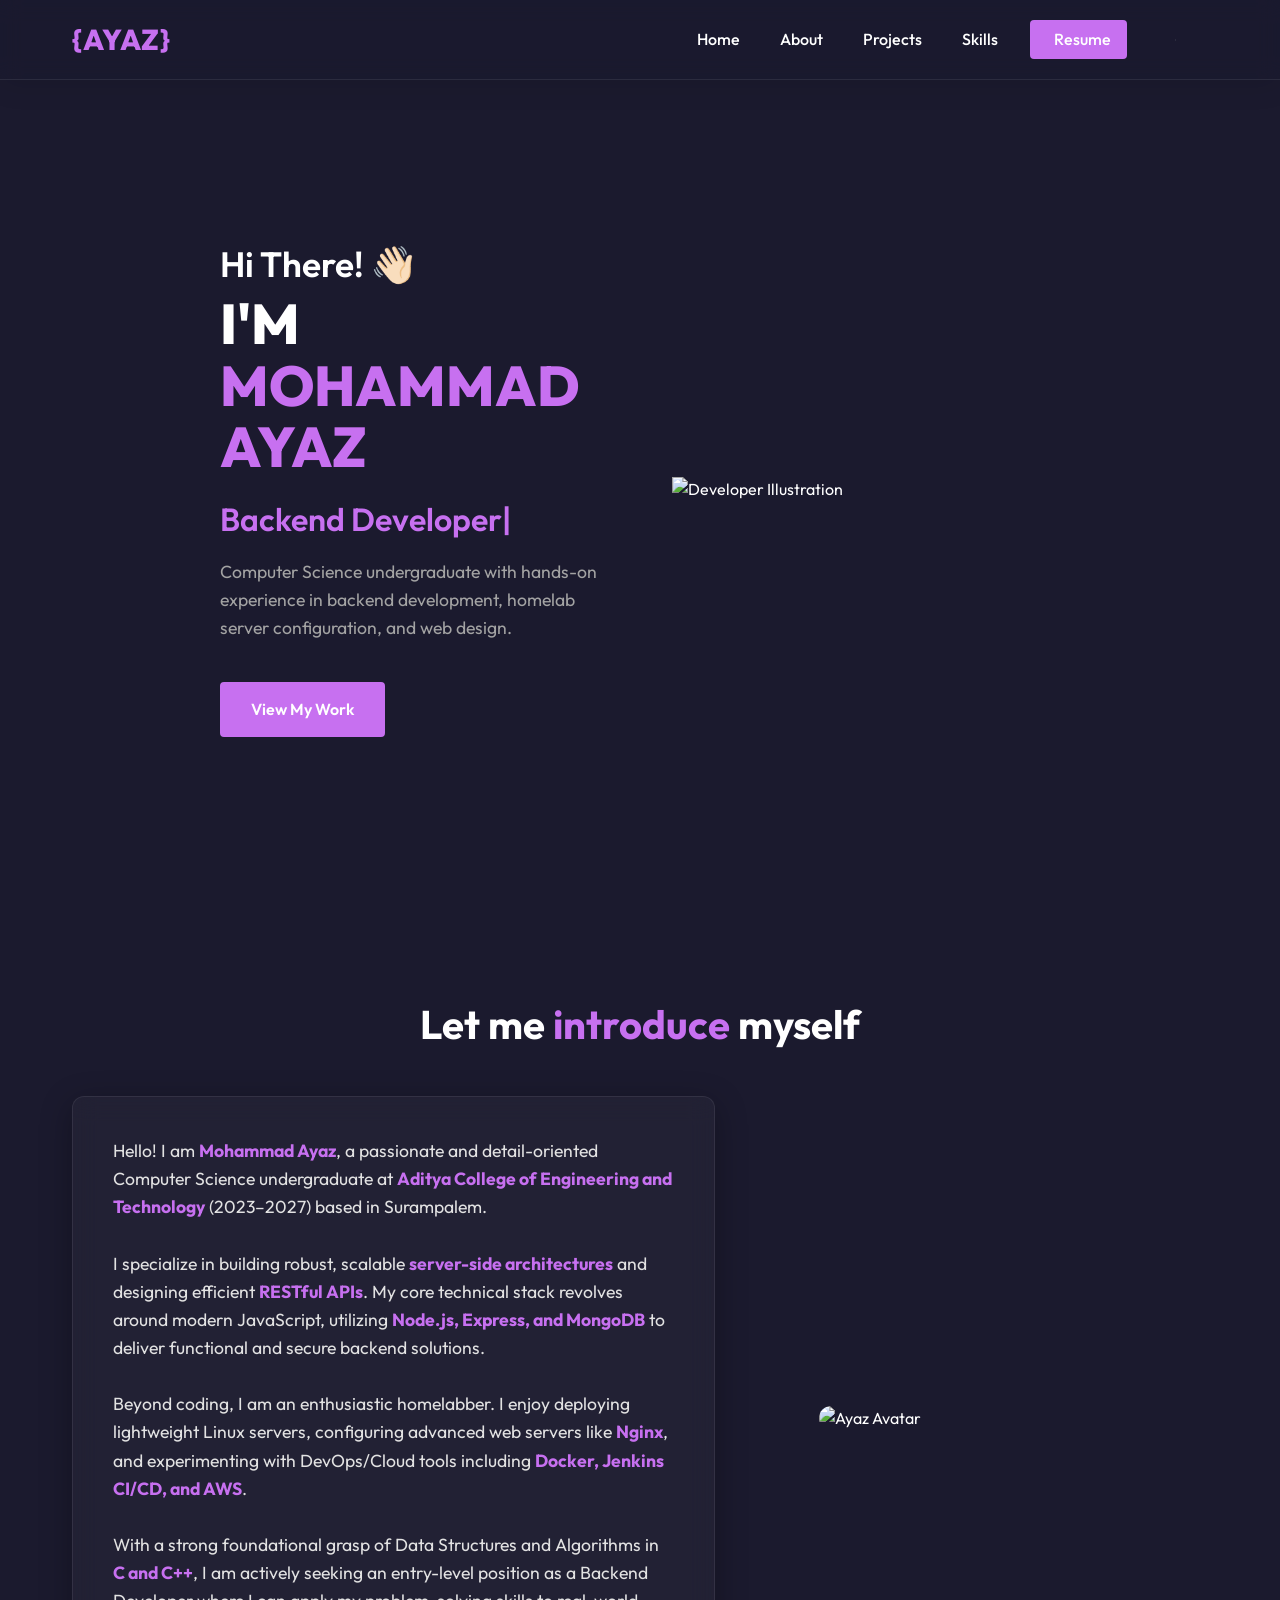
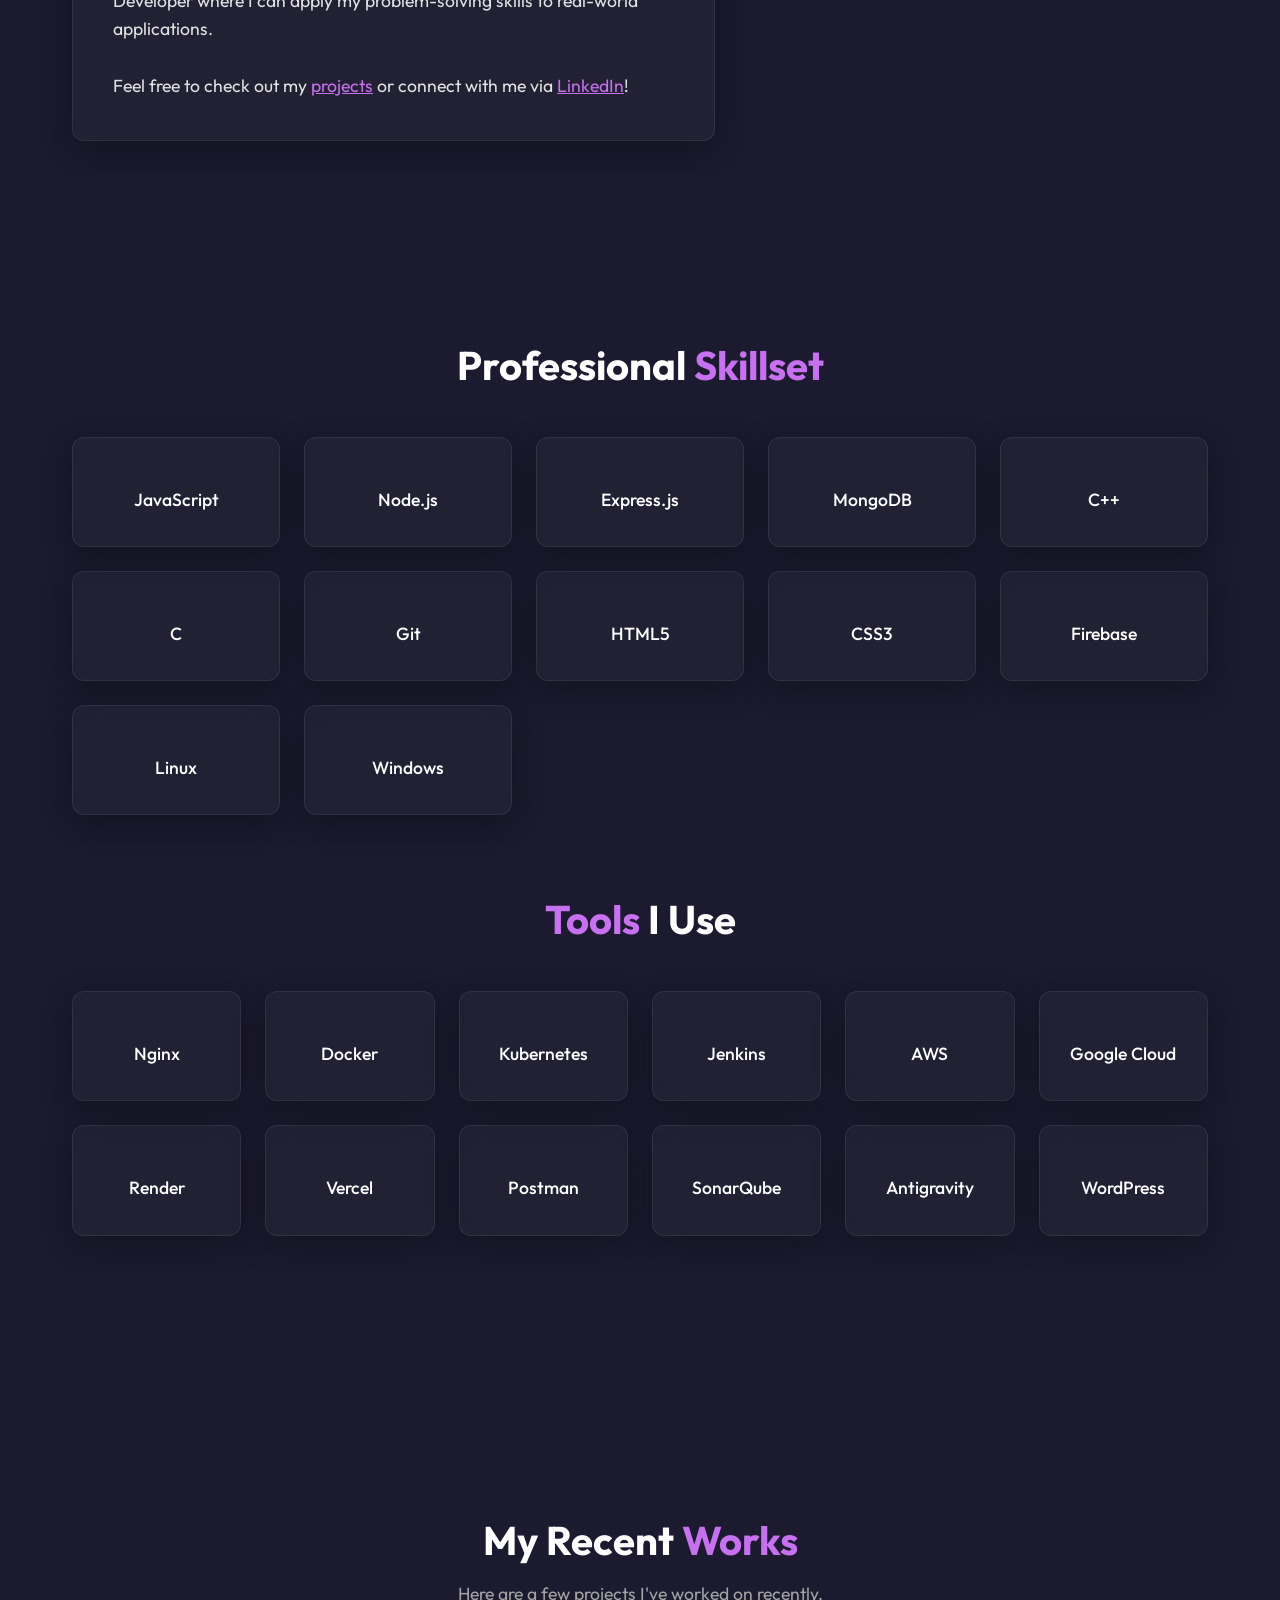
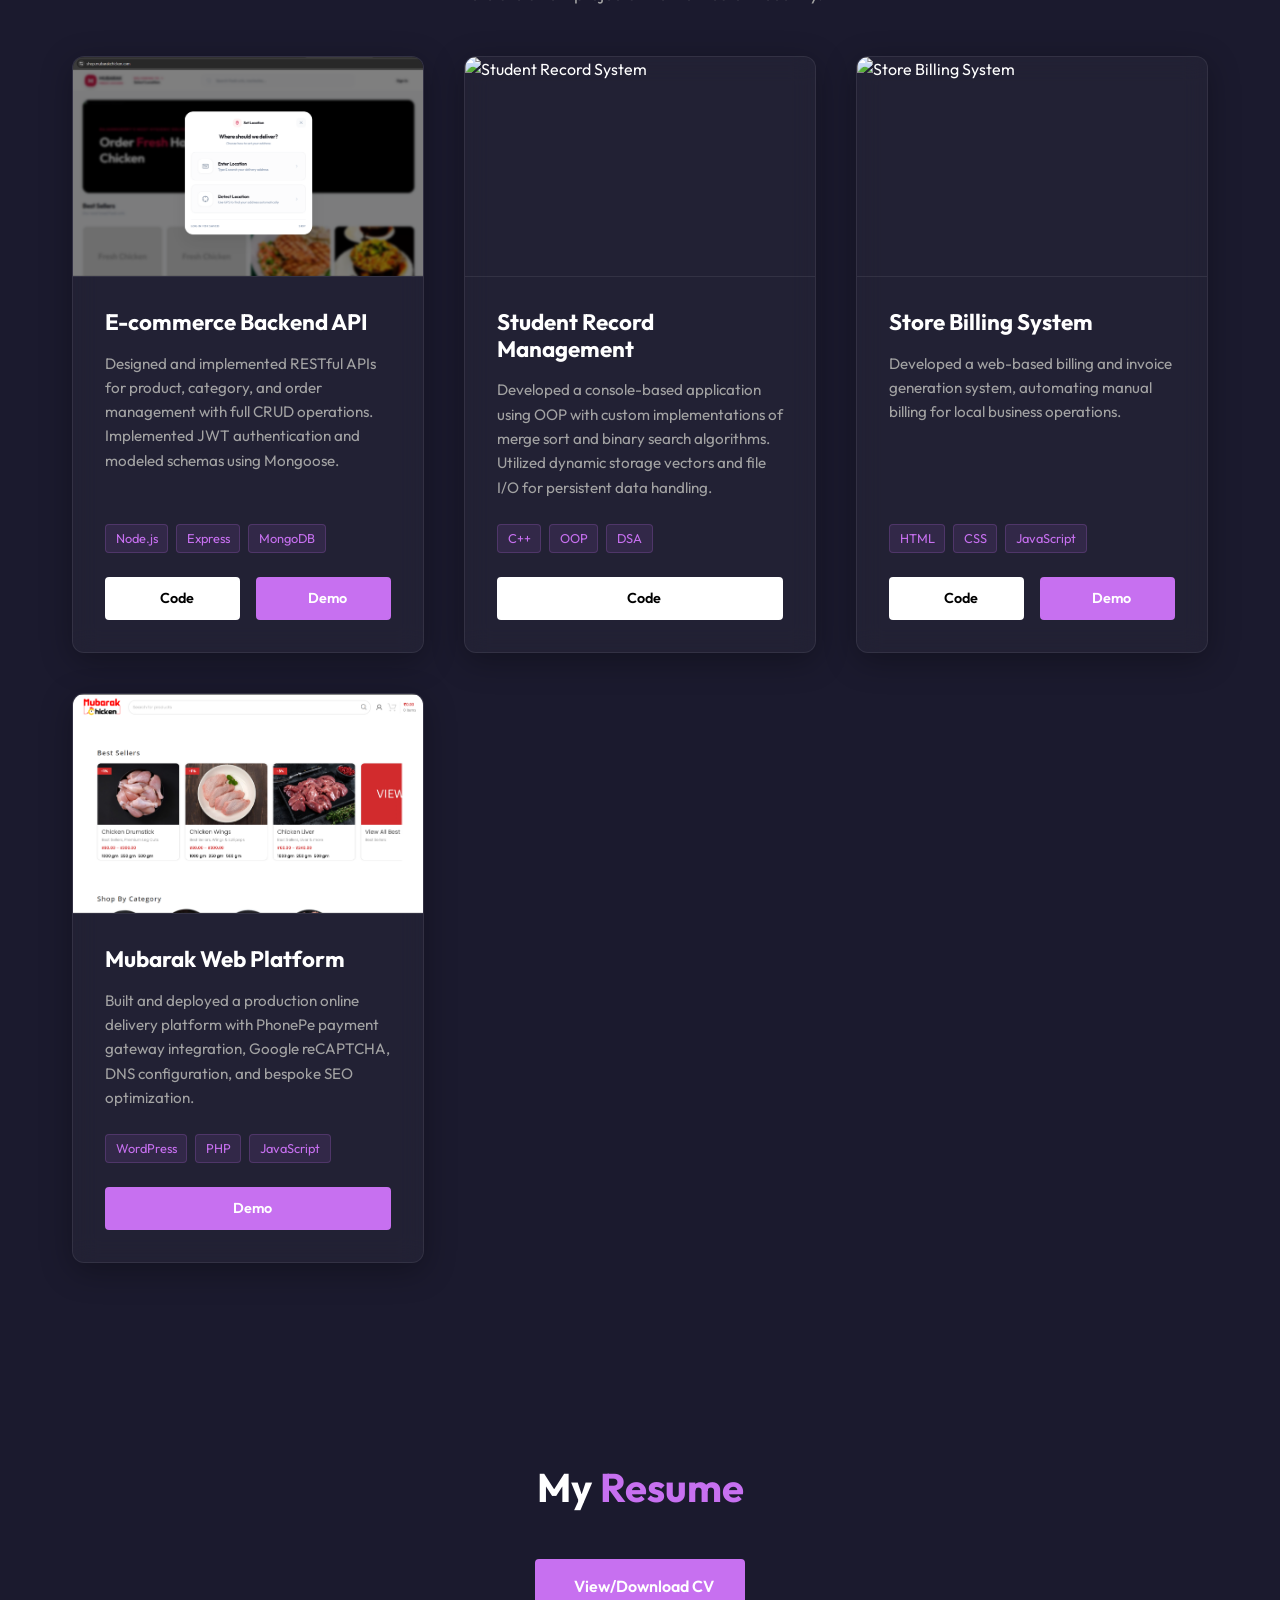
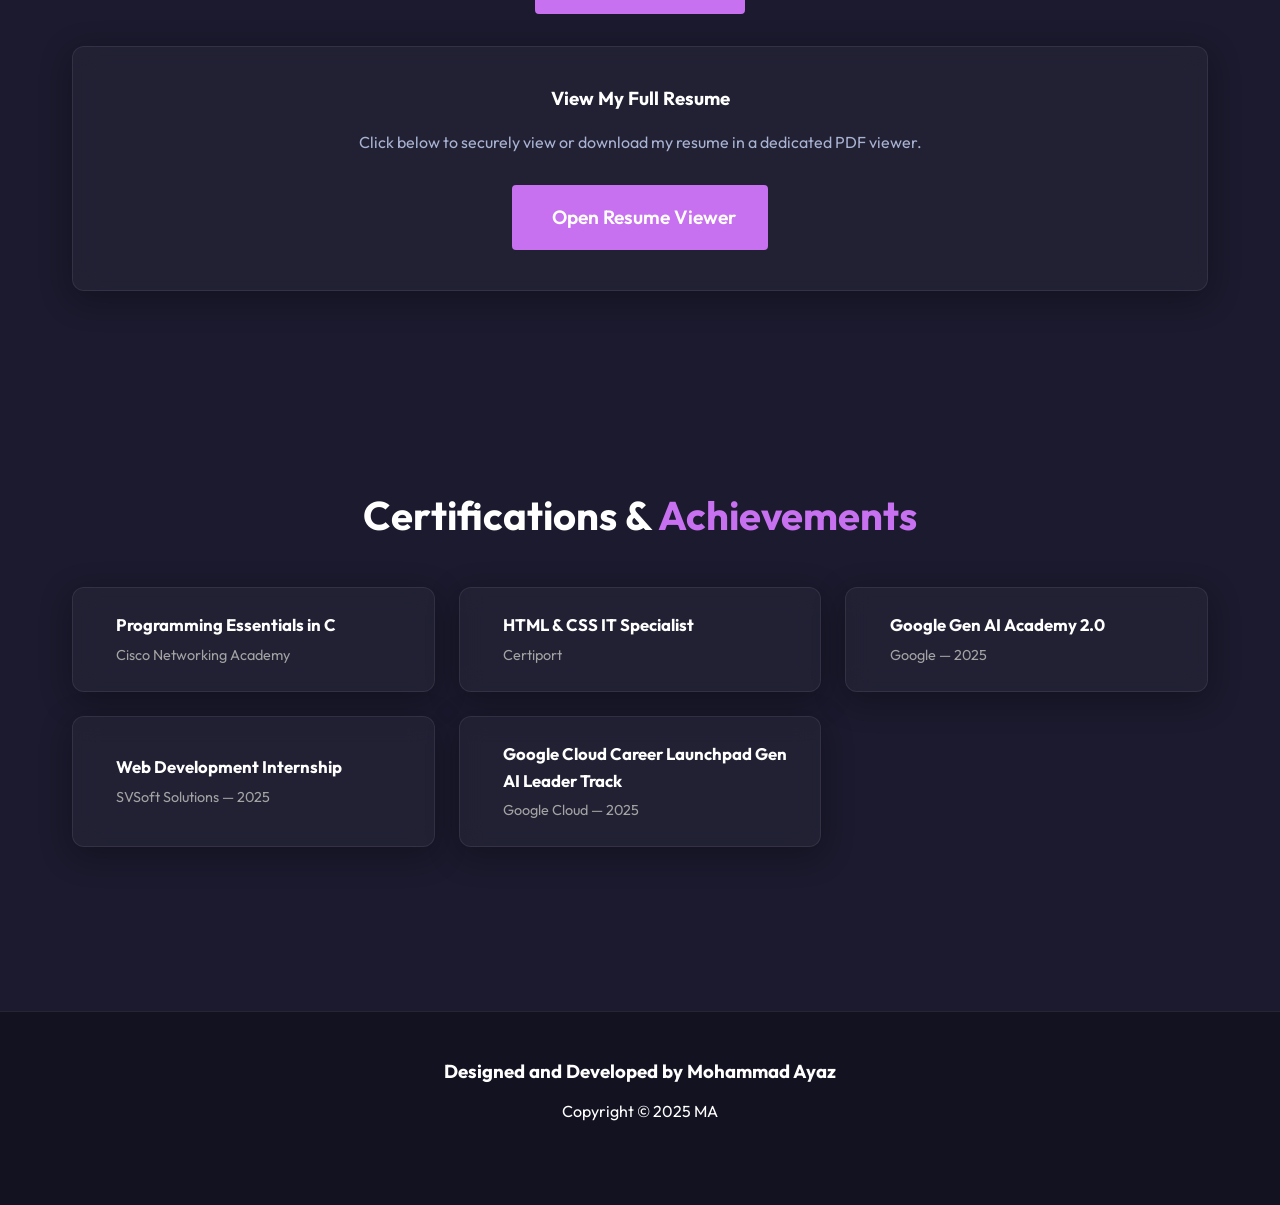
==== index.html @ 3dd399fa "Initial commit of Ayaz Portfolio" ====
<!DOCTYPE html>
<html lang="en">
<head>
    <meta charset="UTF-8">
    <meta name="viewport" content="width=device-width, initial-scale=1.0">
    <meta name="description" content="Mohammad Ayaz — Backend Developer & Computer Science Student.">
    <title>{AYAZ}</title>
    
    <!-- Fonts -->
    <link rel="preconnect" href="https://fonts.googleapis.com">
    <link rel="preconnect" href="https://fonts.gstatic.com" crossorigin>
    <link href="https://fonts.googleapis.com/css2?family=Outfit:wght@300;400;500;600;700;800&display=swap" rel="stylesheet">
    
    <!-- Icons (Phosphor Icons for sleek modern look) -->
    <script src="https://unpkg.com/@phosphor-icons/web"></script>
    
    <!-- Devicon for tool icons -->
    <link rel="stylesheet" href="https://cdn.jsdelivr.net/gh/devicons/devicon@latest/devicon.min.css">
    
    <link rel="stylesheet" href="style.css">
</head>

<body>
    <!-- Particle Background -->
    <div id="particles-js"></div>

    <!-- Navigation -->
    <nav class="navbar" id="navbar">
        <div class="nav-container">
            <a href="#hero" class="nav-logo">{AYAZ}</a>
            <button class="nav-toggle" id="navToggle" aria-label="Toggle navigation">
                <i class="ph ph-list"></i>
            </button>
            <ul class="nav-links" id="navLinks">
                <li><a href="#hero"><i class="ph ph-house"></i> Home</a></li>
                <li><a href="#about"><i class="ph ph-user"></i> About</a></li>
                <li><a href="#projects"><i class="ph ph-monitor-play"></i> Projects</a></li>
                <li><a href="#skills"><i class="ph ph-code"></i> Skills</a></li>
                <li><a href="resume.html" class="resume-btn"><i class="ph ph-file-pdf"></i> Resume</a></li>
                <li class="nav-socials">
                    <a href="https://github.com/1Ayaz" target="_blank"><i class="ph-fill ph-github-logo"></i></a>
                    <a href="https://linkedin.com/in/1Ayaz" target="_blank"><i class="ph-fill ph-linkedin-logo"></i></a>
                </li>
            </ul>
        </div>
    </nav>

    <!-- Hero Section -->
    <section class="hero" id="hero">
        <div class="container hero-split">
            <div class="hero-content">
                <h2 class="hero-greeting">Hi There! <span class="wave">👋🏻</span></h2>
                <h1 class="hero-name">I'M <span class="accent-text">MOHAMMAD AYAZ</span></h1>
                
                <div class="typewriter-container">
                    <span id="typewriter"></span><span class="cursor">|</span>
                </div>
                
                <p class="hero-desc">
                    Computer Science undergraduate with hands-on experience in backend development, homelab server configuration, and web design.
                </p>
                
                <div class="hero-cta">
                    <a href="#projects" class="btn btn-primary">View My Work</a>
                </div>
            </div>
            
            <div class="hero-image">
                <img src="https://github.com/soumyajit4419/Portfolio/raw/master/src/Assets/home-main.svg" alt="Developer Illustration" class="floating-img">
            </div>
        </div>
    </section>

    <!-- About Section -->
    <section class="section" id="about">
        <div class="container">
            <h2 class="section-title">Let me <span class="accent-text">introduce</span> myself</h2>
            
            <div class="about-grid">
                <div class="about-text glass-card">
                    <p>Hello! I am <strong>Mohammad Ayaz</strong>, a passionate and detail-oriented Computer Science undergraduate at <strong>Aditya College of Engineering and Technology</strong> (2023–2027) based in Surampalem.</p>
                    <br>
                    <p>I specialize in building robust, scalable <strong>server-side architectures</strong> and designing efficient <strong>RESTful APIs</strong>. My core technical stack revolves around modern JavaScript, utilizing <strong>Node.js, Express, and MongoDB</strong> to deliver functional and secure backend solutions.</p>
                    <br>
                    <p>Beyond coding, I am an enthusiastic homelabber. I enjoy deploying lightweight Linux servers, configuring advanced web servers like <strong>Nginx</strong>, and experimenting with DevOps/Cloud tools including <strong>Docker, Jenkins CI/CD, and AWS</strong>.</p>
                    <br>
                    <p>With a strong foundational grasp of Data Structures and Algorithms in <strong>C and C++</strong>, I am actively seeking an entry-level position as a Backend Developer where I can apply my problem-solving skills to real-world applications.</p>
                    <br>
                    <p>Feel free to check out my <a href="#projects" style="color:var(--accent); text-decoration:underline;">projects</a> or connect with me via <a href="https://linkedin.com/in/1Ayaz" target="_blank" style="color:var(--accent); text-decoration:underline;">LinkedIn</a>!</p>
                </div>
                
                <div class="about-image">
                     <img src="https://github.com/soumyajit4419/Portfolio/raw/master/src/Assets/avatar.svg" alt="Ayaz Avatar" class="tilt-img">
                </div>
            </div>
        </div>
    </section>

    <!-- Professional Skillset Section -->
    <section class="section" id="skills">
        <div class="container">
            <h2 class="section-title">Professional <span class="accent-text">Skillset</span></h2>
            
            <div class="skills-grid">
                <!-- Javascript -->
                <div class="skill-card glass-card">
                    <i class="devicon-javascript-plain"></i>
                    <span>JavaScript</span>
                </div>
                <!-- Node.js -->
                <div class="skill-card glass-card">
                    <i class="devicon-nodejs-plain"></i>
                    <span>Node.js</span>
                </div>
                <!-- Express -->
                <div class="skill-card glass-card">
                    <i class="devicon-express-original"></i>
                    <span>Express.js</span>
                </div>
                <!-- MongoDB -->
                <div class="skill-card glass-card">
                    <i class="devicon-mongodb-plain"></i>
                    <span>MongoDB</span>
                </div>
                <!-- C++ -->
                <div class="skill-card glass-card">
                    <i class="devicon-cplusplus-plain"></i>
                    <span>C++</span>
                </div>
                <!-- C -->
                <div class="skill-card glass-card">
                    <i class="devicon-c-plain"></i>
                    <span>C</span>
                </div>
                <!-- Git -->
                <div class="skill-card glass-card">
                    <i class="devicon-git-plain"></i>
                    <span>Git</span>
                </div>
                <!-- HTML -->
                <div class="skill-card glass-card">
                    <i class="devicon-html5-plain"></i>
                    <span>HTML5</span>
                </div>
                 <!-- CSS -->
                 <div class="skill-card glass-card">
                    <i class="devicon-css3-plain"></i>
                    <span>CSS3</span>
                </div>
                <!-- Firebase -->
                <div class="skill-card glass-card">
                    <i class="devicon-firebase-plain"></i>
                    <span>Firebase</span>
                </div>
                <!-- Linux -->
                <div class="skill-card glass-card">
                    <i class="devicon-linux-plain"></i>
                    <span>Linux</span>
                </div>
                <!-- Windows -->
                <div class="skill-card glass-card">
                    <i class="devicon-windows11-original"></i>
                    <span>Windows</span>
                </div>
            </div>

            <h2 class="section-title sub-title"><span class="accent-text">Tools</span> I Use</h2>
            
            <div class="skills-grid tools-grid">
                <!-- Nginx -->
                <div class="skill-card glass-card">
                    <i class="devicon-nginx-original"></i>
                    <span>Nginx</span>
                </div>
                <!-- Docker -->
                <div class="skill-card glass-card">
                    <i class="devicon-docker-plain"></i>
                    <span>Docker</span>
                </div>
                <!-- Kubernetes -->
                <div class="skill-card glass-card">
                    <i class="devicon-kubernetes-plain"></i>
                    <span>Kubernetes</span>
                </div>
                <!-- Jenkins -->
                <div class="skill-card glass-card">
                    <i class="devicon-jenkins-line"></i>
                    <span>Jenkins</span>
                </div>
                <!-- AWS -->
                <div class="skill-card glass-card">
                    <i class="devicon-amazonwebservices-plain-wordmark"></i>
                    <span>AWS</span>
                </div>
                <!-- Google Cloud -->
                <div class="skill-card glass-card">
                    <i class="devicon-googlecloud-plain"></i>
                    <span>Google Cloud</span>
                </div>
                <!-- Render -->
                <div class="skill-card glass-card">
                    <i class="ph ph-cloud-arrow-up" style="font-size: 4rem; color: #fff; transition: var(--transition);"></i>
                    <span>Render</span>
                </div>
                <!-- Vercel -->
                <div class="skill-card glass-card">
                    <i class="devicon-vercel-original"></i>
                    <span>Vercel</span>
                </div>
                <!-- Postman -->
                <div class="skill-card glass-card">
                    <i class="devicon-postman-plain"></i>
                    <span>Postman</span>
                </div>
                <!-- SonarQube -->
                <div class="skill-card glass-card">
                    <i class="ph ph-shield-check" style="font-size: 4rem; color: #fff; transition: var(--transition);"></i>
                    <span>SonarQube</span>
                </div>
                <!-- Google Antigravity -->
                <div class="skill-card glass-card">
                    <i class="ph ph-rocket-launch" style="font-size: 4rem; color: #fff; transition: var(--transition);"></i>
                    <span>Antigravity</span>
                </div>
                <!-- WordPress -->
                <div class="skill-card glass-card">
                    <i class="devicon-wordpress-plain"></i>
                    <span>WordPress</span>
                </div>
            </div>
        </div>
    </section>

    <!-- Projects Section -->
    <section class="section" id="projects">
        <div class="container">
            <h2 class="section-title">My Recent <span class="accent-text">Works</span></h2>
            <p class="section-subtitle">Here are a few projects I've worked on recently.</p>
            
            <div class="projects-grid">
                <!-- Project 1 -->
                <div class="project-card glass-card">
                    <div class="project-img-wrapper">
                         <img src="web api.png" alt="E-commerce API">
                    </div>
                    <div class="project-content">
                        <h3>E-commerce Backend API</h3>
                        <p>Designed and implemented RESTful APIs for product, category, and order management with full CRUD operations. Implemented JWT authentication and modeled schemas using Mongoose.</p>
                        <div class="project-tech">
                            <span>Node.js</span> <span>Express</span> <span>MongoDB</span>
                        </div>
                        <div class="project-links">
                            <a href="https://github.com/1Ayaz/ecommerce-backend-api" target="_blank" class="btn btn-github"><i class="ph-fill ph-github-logo"></i> Code</a>
                            <a href="https://shop.mubarakchicken.com" target="_blank" class="btn btn-primary"><i class="ph ph-export"></i> Demo</a>
                        </div>
                    </div>
                </div>

                <!-- Project 2 -->
                <div class="project-card glass-card">
                    <div class="project-img-wrapper">
                        <!-- Placeholder graphic for Student Record -->
                        <img src="https://images.unsplash.com/photo-1517694712202-14dd9538aa97?ixlib=rb-4.0.3&auto=format&fit=crop&w=800&q=80" alt="Student Record System">
                    </div>
                    <div class="project-content">
                        <h3>Student Record Management</h3>
                        <p>Developed a console-based application using OOP with custom implementations of merge sort and binary search algorithms. Utilized dynamic storage vectors and file I/O for persistent data handling.</p>
                        <div class="project-tech">
                            <span>C++</span> <span>OOP</span> <span>DSA</span>
                        </div>
                        <div class="project-links">
                            <a href="https://github.com/1Ayaz/student-record-management-cpp" target="_blank" class="btn btn-github"><i class="ph-fill ph-github-logo"></i> Code</a>
                        </div>
                    </div>
                </div>

                <!-- Project 3 -->
                <div class="project-card glass-card">
                    <div class="project-img-wrapper">
                        <img src="https://images.unsplash.com/photo-1556740738-b6a63e27c4df?ixlib=rb-4.0.3&auto=format&fit=crop&w=800&q=80" alt="Store Billing System">
                    </div>
                    <div class="project-content">
                        <h3>Store Billing System</h3>
                        <p>Developed a web-based billing and invoice generation system, automating manual billing for local business operations.</p>
                        <div class="project-tech">
                            <span>HTML</span> <span>CSS</span> <span>JavaScript</span>
                        </div>
                        <div class="project-links">
                            <a href="https://imranchicken.github.io/Billing" target="_blank" class="btn btn-github"><i class="ph-fill ph-github-logo"></i> Code</a>
                            <a href="https://imranchicken.github.io/Billing" target="_blank" class="btn btn-primary"><i class="ph ph-export"></i> Demo</a>
                        </div>
                    </div>
                </div>

                <!-- Project 4 -->
                <div class="project-card glass-card">
                    <div class="project-img-wrapper">
                         <img src="mubarak-chicken.png" alt="Mubarak Platform">
                    </div>
                    <div class="project-content">
                        <h3>Mubarak Web Platform</h3>
                        <p>Built and deployed a production online delivery platform with PhonePe payment gateway integration, Google reCAPTCHA, DNS configuration, and bespoke SEO optimization.</p>
                        <div class="project-tech">
                            <span>WordPress</span> <span>PHP</span> <span>JavaScript</span>
                        </div>
                        <div class="project-links">
                            <a href="https://www.mubarakchicken.com" target="_blank" class="btn btn-primary"><i class="ph ph-export"></i> Demo</a>
                        </div>
                    </div>
                </div>
            </div>
        </div>
    </section>

    <!-- Resume Section -->
    <section class="section" id="resume">
        <div class="container">
            <h2 class="section-title">My <span class="accent-text">Resume</span></h2>
            <div class="resume-actions">
                <a href="https://drive.google.com/drive/folders/14Y68AfKXq2Qs2Vslrl_au0sUv5oLxlX1?usp=sharing" target="_blank" class="btn btn-primary"><i class="ph ph-download-simple"></i> View/Download CV</a>
            </div>
            <div class="resume-embed glass-card" style="padding: 40px; text-align: center;">
                <h3 style="margin-bottom: 20px;">View My Full Resume</h3>
                <p style="margin-bottom: 30px; color: #a8b2d1;">Click below to securely view or download my resume in a dedicated PDF viewer.</p>
                <a href="resume.html" class="btn btn-primary" style="font-size: 1.2rem; padding: 15px 30px;"><i class="ph ph-file-pdf"></i> Open Resume Viewer</a>
            </div>
        </div>
    </section>

    <!-- Certifications Section -->
    <section class="section" id="certifications">
        <div class="container">
            <h2 class="section-title">Certifications & <span class="accent-text">Achievements</span></h2>
            
            <div class="certs-grid">
                <a href="https://drive.google.com/file/d/1cnNW-5s1GdhR5RqZ7FYTxqn-0VM0y3Fy/view?usp=drivesdk" target="_blank" style="text-decoration: none; color: inherit; display: block;">
                    <div class="cert-card glass-card">
                        <i class="ph ph-certificate"></i>
                        <div class="cert-info">
                            <h4>Programming Essentials in C</h4>
                            <p>Cisco Networking Academy</p>
                        </div>
                    </div>
                </a>
                
                <a href="https://drive.google.com/file/d/1yXYl7gBbReG_BLi6F23N2LEvCzT_lLjn/view?usp=drivesdk" target="_blank" style="text-decoration: none; color: inherit; display: block;">
                    <div class="cert-card glass-card">
                        <i class="ph ph-certificate"></i>
                        <div class="cert-info">
                            <h4>HTML & CSS IT Specialist</h4>
                            <p>Certiport</p>
                        </div>
                    </div>
                </a>
                
                <a href="https://drive.google.com/drive/folders/150bUkTZv65d9AtZtfQ7KlpV7FRXXTle7" target="_blank" style="text-decoration: none; color: inherit; display: block;">
                    <div class="cert-card glass-card">
                        <i class="ph ph-certificate"></i>
                        <div class="cert-info">
                            <h4>Google Gen AI Academy 2.0</h4>
                            <p>Google — 2025</p>
                        </div>
                    </div>
                </a>
                
                <div class="cert-card glass-card">
                    <i class="ph ph-certificate"></i>
                    <div class="cert-info">
                        <h4>Web Development Internship</h4>
                        <p>SVSoft Solutions — 2025</p>
                    </div>
                </div>
                
                <a href="https://drive.google.com/file/d/1OiclsqvBButPa0VzVRHhZSOiNyQ7dxKd/view?usp=drivesdk" target="_blank" style="text-decoration: none; color: inherit; display: block;">
                    <div class="cert-card glass-card">
                        <i class="ph ph-certificate"></i>
                        <div class="cert-info">
                            <h4>Google Cloud Career Launchpad Gen AI Leader Track</h4>
                            <p>Google Cloud — 2025</p>
                        </div>
                    </div>
                </a>
            </div>
        </div>
    </section>

    <!-- Footer -->
    <footer class="footer">
        <div class="container">
            <div class="footer-content">
                <h3>Designed and Developed by Mohammad Ayaz</h3>
                <p>Copyright © 2025 MA</p>
                <div class="footer-socials">
                    <a href="https://github.com/1Ayaz" target="_blank"><i class="ph-fill ph-github-logo"></i></a>
                    <a href="https://linkedin.com/in/1Ayaz" target="_blank"><i class="ph-fill ph-linkedin-logo"></i></a>
                    <a href="mailto:mohammadayazq2006@gmail.com"><i class="ph-fill ph-envelope"></i></a>
                </div>
            </div>
        </div>
    </footer>

    <!-- Scripts -->
    <!-- Particles.js for background effect -->
    <script src="https://cdn.jsdelivr.net/particles.js/2.0.0/particles.min.js"></script>
    
    <script src="script.js"></script>
</body>
</html>
---- style.css ----
/* ==========================================================================
   Space & Glassmorphism Theme for Mohammad Ayaz Portfolio
   ========================================================================== */

   :root {
    /* Color Palette */
    --bg-main: #1b1a2ea3;       /* Deep space transparent for particles */
    --bg-solid: #1b1a2e;        /* Deep space solid */
    --bg-darker: #131221;       /* Darker shade for sections */
    --accent: #c770f0;          /* Arafath's Signature Purple */
    --accent-glow: rgba(199, 112, 240, 0.4);
    --text-primary: #ffffff;
    --text-secondary: #a3a3a3;
    
    /* Glassmorphism */
    --glass-bg: rgba(255, 255, 255, 0.03);
    --glass-border: rgba(255, 255, 255, 0.08);
    --glass-shadow: 0 8px 32px 0 rgba(0, 0, 0, 0.3);
    
    /* Layout */
    --nav-height: 80px;
    --container-width: 1200px;
    --border-radius: 12px;
    --transition: all 0.3s cubic-bezier(0.25, 0.8, 0.25, 1);
}

/* Base Styles */
* {
    margin: 0;
    padding: 0;
    box-sizing: border-box;
}

html {
    scroll-behavior: smooth;
}

body {
    font-family: 'Outfit', sans-serif;
    background-color: var(--bg-solid);
    color: var(--text-primary);
    line-height: 1.6;
    overflow-x: hidden;
}

a {
    text-decoration: none;
    color: inherit;
}

li {
    list-style: none;
}

.container {
    max-width: var(--container-width);
    margin: 0 auto;
    padding: 0 2rem;
}

.section {
    padding: 100px 0;
    position: relative;
    z-index: 2;
}

.accent-text {
    color: var(--accent);
}

/* Glassmorphism Utility */
.glass-card {
    background: var(--glass-bg);
    backdrop-filter: blur(12px);
    -webkit-backdrop-filter: blur(12px);
    border: 1px solid var(--glass-border);
    box-shadow: var(--glass-shadow);
    border-radius: var(--border-radius);
    transition: var(--transition);
}

.glass-card:hover {
    transform: translateY(-5px);
    border-color: rgba(199, 112, 240, 0.3);
    box-shadow: 0 10px 40px -10px var(--accent-glow);
}

/* Typography */
h1, h2, h3 {
    line-height: 1.2;
}

.section-title {
    font-size: 2.5rem;
    text-align: center;
    margin-bottom: 3rem;
    font-weight: 700;
}

.section-subtitle {
    text-align: center;
    color: var(--text-secondary);
    margin-top: -2rem;
    margin-bottom: 3rem;
    font-size: 1.1rem;
}

/* Particles Background */
#particles-js {
    position: fixed;
    width: 100%;
    height: 100%;
    top: 0;
    left: 0;
    z-index: 1; /* Behind everything */
    background-color: var(--bg-solid);
    pointer-events: none;
}

/* Navigation */
.navbar {
    position: fixed;
    top: 0;
    width: 100%;
    height: var(--nav-height);
    z-index: 1000;
    transition: var(--transition);
    background: transparent;
}

.navbar.scrolled {
    background: rgba(27, 26, 46, 0.85);
    backdrop-filter: blur(10px);
    box-shadow: 0 4px 30px rgba(0, 0, 0, 0.1);
    border-bottom: 1px solid var(--glass-border);
}

.nav-container {
    max-width: var(--container-width);
    margin: 0 auto;
    padding: 0 2rem;
    height: 100%;
    display: flex;
    justify-content: space-between;
    align-items: center;
}

.nav-logo {
    font-size: 1.8rem;
    font-weight: 800;
    letter-spacing: 1px;
    color: var(--accent);
}

.nav-links {
    display: flex;
    align-items: center;
    gap: 2rem;
}

.nav-links a {
    position: relative;
    font-weight: 500;
    font-size: 1rem;
    transition: var(--transition);
    display: flex;
    align-items: center;
    gap: 0.5rem;
}

.nav-links i {
    font-size: 1.2rem;
    margin-bottom: 2px;
}

.nav-links a::after {
    content: '';
    position: absolute;
    bottom: -5px;
    left: 0;
    width: 0;
    height: 3px;
    background: var(--accent);
    transition: var(--transition);
    border-radius: 2px;
}

.nav-links a:hover {
    color: var(--accent);
}

.nav-links a:hover::after {
    width: 100%;
}

.nav-socials {
    display: flex;
    gap: 1rem;
    margin-left: 1rem;
    padding-left: 1rem;
    border-left: 1px solid var(--glass-border);
}

.nav-socials a i {
    font-size: 1.5rem;
    transition: var(--transition);
}

.nav-socials a:hover i {
    color: var(--accent);
    transform: translateY(-2px);
}

/* Mobile Nav Toggle */
.nav-toggle {
    display: none;
    background: none;
    border: none;
    color: var(--text-primary);
    font-size: 2rem;
    cursor: pointer;
}

/* Hero Section */
.hero {
    min-height: 100vh;
    display: flex;
    align-items: center;
    padding-top: var(--nav-height);
    position: relative;
    z-index: 2;
}

.hero-split {
    display: flex;
    align-items: center;
    justify-content: space-between;
    gap: 4rem;
}

.hero-content {
    flex: 1;
}

.hero-greeting {
    font-size: 2.2rem;
    font-weight: 600;
    margin-bottom: 0.5rem;
}

.wave {
    display: inline-block;
    animation: wave 2.5s infinite;
    transform-origin: 70% 70%;
}

@keyframes wave {
    0% { transform: rotate( 0.0deg) }
    10% { transform: rotate(14.0deg) }
    20% { transform: rotate(-8.0deg) }
    30% { transform: rotate(14.0deg) }
    40% { transform: rotate(-4.0deg) }
    50% { transform: rotate(10.0deg) }
    60% { transform: rotate( 0.0deg) }
    100% { transform: rotate( 0.0deg) }
}

.hero-name {
    font-size: 3.5rem;
    font-weight: 800;
    margin-bottom: 1rem;
    line-height: 1.1;
}

.typewriter-container {
    font-size: 2rem;
    font-weight: 600;
    color: var(--accent);
    margin-bottom: 1.5rem;
    height: 40px; /* Prevent layout shift */
}

.cursor {
    animation: blink 1s infinite;
}

@keyframes blink {
    0%, 100% { opacity: 1; }
    50% { opacity: 0; }
}

.hero-desc {
    font-size: 1.1rem;
    color: var(--text-secondary);
    margin-bottom: 2.5rem;
    max-width: 500px;
}

/* Buttons */
.btn {
    display: inline-flex;
    align-items: center;
    gap: 0.5rem;
    padding: 0.8rem 1.8rem;
    border-radius: 4px; /* Slightly sharp like Arafath's */
    font-weight: 600;
    font-size: 1rem;
    cursor: pointer;
    transition: var(--transition);
}

.btn-primary {
    background-color: var(--accent);
    color: white;
    border: 2px solid var(--accent);
}

.btn-primary:hover {
    background-color: transparent;
    color: var(--accent);
    box-shadow: 0 0 15px var(--accent-glow);
}

.btn-github {
    background-color: white;
    color: #000;
    border: 2px solid white;
}

.btn-github:hover {
    background-color: transparent;
    color: white;
}

.resume-btn {
    background: var(--accent);
    color: white;
    padding: 0.4rem 1rem;
    border-radius: 4px;
    font-size: 0.95rem;
}
.resume-btn:hover {
    background: transparent;
    box-shadow: inset 0 0 0 1px var(--accent);
}
.resume-btn::after {
    display: none !important;
}

.hero-image {
    flex: 1;
    display: flex;
    justify-content: center;
}

.floating-img {
    width: 100%;
    max-width: 450px;
    animation: float 6s ease-in-out infinite;
}

@keyframes float {
    0% { transform: translateY(0px); }
    50% { transform: translateY(-20px); }
    100% { transform: translateY(0px); }
}

/* About Section */
.about-grid {
    display: grid;
    grid-template-columns: 1.5fr 1fr;
    gap: 4rem;
    align-items: center;
}

.about-text {
    padding: 2.5rem;
    font-size: 1.1rem;
    color: #e2e2e2;
}

.about-text strong {
    color: var(--accent);
}

.about-image {
    display: flex;
    justify-content: center;
}

.tilt-img {
    width: 100%;
    max-width: 350px;
    border-radius: var(--border-radius);
    transition: transform 0.5s ease;
}

.tilt-img:hover {
    transform: rotate(2deg) scale(1.02);
}

/* Skills Section */
.skills-grid {
    display: grid;
    grid-template-columns: repeat(auto-fill, minmax(180px, 1fr));
    gap: 1.5rem;
    margin-bottom: 5rem;
}

.tools-grid {
    grid-template-columns: repeat(auto-fill, minmax(150px, 1fr));
}

.skill-card {
    display: flex;
    flex-direction: column;
    align-items: center;
    justify-content: center;
    padding: 2rem 1rem;
    gap: 1rem;
}

.skill-card i {
    font-size: 4rem;
    color: #fff;
    transition: var(--transition);
}

.skill-card:hover i {
    color: var(--accent);
    transform: scale(1.1);
}

.skill-card span {
    font-weight: 500;
    font-size: 1.1rem;
}


/* Projects Section */
.projects-grid {
    display: grid;
    grid-template-columns: repeat(auto-fill, minmax(350px, 1fr));
    gap: 2.5rem;
}

.project-card {
    display: flex;
    flex-direction: column;
    overflow: hidden;
    height: 100%;
}

.project-img-wrapper {
    width: 100%;
    height: 220px;
    overflow: hidden;
    position: relative;
    border-bottom: 1px solid var(--glass-border);
}

.project-img-wrapper img {
    width: 100%;
    height: 100%;
    object-fit: cover;
    transition: transform 0.5s ease;
}

.project-card:hover .project-img-wrapper img {
    transform: scale(1.05);
}

.project-content {
    padding: 2rem;
    display: flex;
    flex-direction: column;
    flex-grow: 1;
}

.project-content h3 {
    font-size: 1.4rem;
    margin-bottom: 1rem;
}

.project-content p {
    color: var(--text-secondary);
    font-size: 0.95rem;
    margin-bottom: 1.5rem;
    flex-grow: 1;
}

.project-tech {
    display: flex;
    flex-wrap: wrap;
    gap: 0.5rem;
    margin-bottom: 1.5rem;
}

.project-tech span {
    font-size: 0.8rem;
    background: rgba(199, 112, 240, 0.1);
    color: var(--accent);
    padding: 0.2rem 0.6rem;
    border-radius: 4px;
    border: 1px solid rgba(199, 112, 240, 0.2);
}

.project-links {
    display: flex;
    gap: 1rem;
}

.project-links .btn {
    padding: 0.5rem 1rem;
    font-size: 0.9rem;
    flex: 1;
    justify-content: center;
}

/* Certifications Section */
.certs-grid {
    display: grid;
    grid-template-columns: repeat(auto-fill, minmax(280px, 1fr));
    gap: 1.5rem;
}

.cert-card {
    display: flex;
    align-items: center;
    gap: 1.2rem;
    padding: 1.5rem;
}

.cert-card i {
    font-size: 2.5rem;
    color: var(--accent);
    flex-shrink: 0;
}

.cert-info h4 {
    font-size: 1.05rem;
    margin-bottom: 0.3rem;
}

.cert-info p {
    color: var(--text-secondary);
    font-size: 0.9rem;
}

/* Resume Section */
.resume-actions {
    text-align: center;
    margin-bottom: 2rem;
}

.resume-embed {
    padding: 1rem;
    overflow: hidden;
}

.resume-embed iframe {
    min-height: 600px;
}

/* Footer */
.footer {
    background-color: var(--bg-darker);
    padding: 3rem 0;
    margin-top: 4rem;
    border-top: 1px solid var(--glass-border);
    position: relative;
    z-index: 2;
}

.footer-content {
    display: flex;
    flex-direction: column;
    align-items: center;
    gap: 1rem;
}

.footer-socials {
    display: flex;
    gap: 1.5rem;
    margin-top: 1rem;
}

.footer-socials a i {
    font-size: 1.8rem;
    transition: var(--transition);
}

.footer-socials a:hover i {
    color: var(--accent);
    transform: translateY(-3px);
}

/* Responsive Design */
@media (max-width: 968px) {
    .hero-split {
        flex-direction: column;
        text-align: center;
        gap: 2rem;
    }

    .hero-greeting { 
        justify-content: center; 
    }
    
    .hero-desc {
        margin: 0 auto 2.5rem;
    }

    .about-grid {
        grid-template-columns: 1fr;
    }
    
    .about-image {
        grid-row: 1; /* Put image above text on mobile */
    }

    .typewriter-container {
        justify-content: center;
    }
}

@media (max-width: 768px) {
    .nav-toggle {
        display: block;
    }

    .nav-links {
        position: fixed;
        top: var(--nav-height);
        left: -100%;
        width: 100%;
        height: calc(100vh - var(--nav-height));
        background: rgba(27, 26, 46, 0.95);
        backdrop-filter: blur(15px);
        flex-direction: column;
        padding-top: 2rem;
        transition: var(--transition);
    }

    .nav-links.active {
        left: 0;
    }
    
    .nav-socials {
        border-left: none;
        padding-left: 0;
        margin-left: 0;
        margin-top: 1rem;
    }

    .hero-name {
        font-size: 2.5rem;
    }
    
    .projects-grid {
        grid-template-columns: 1fr;
    }
}
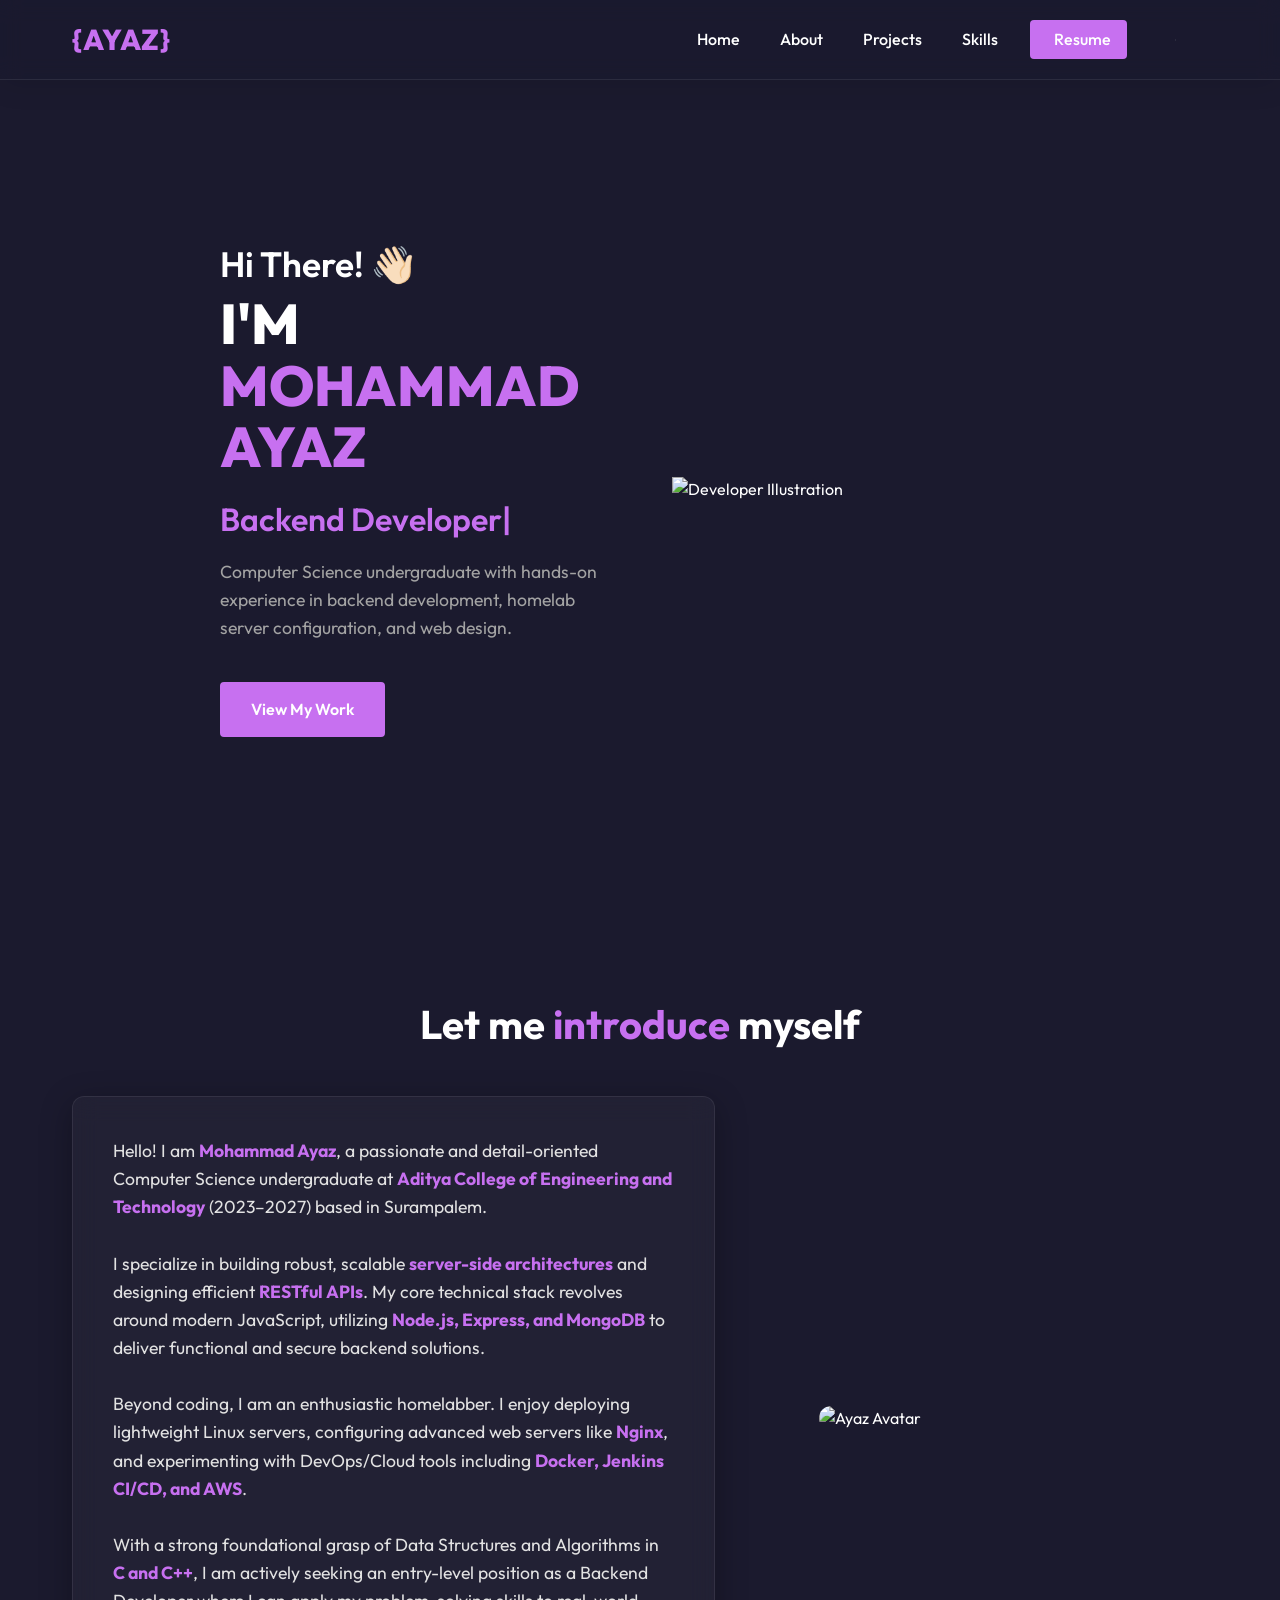
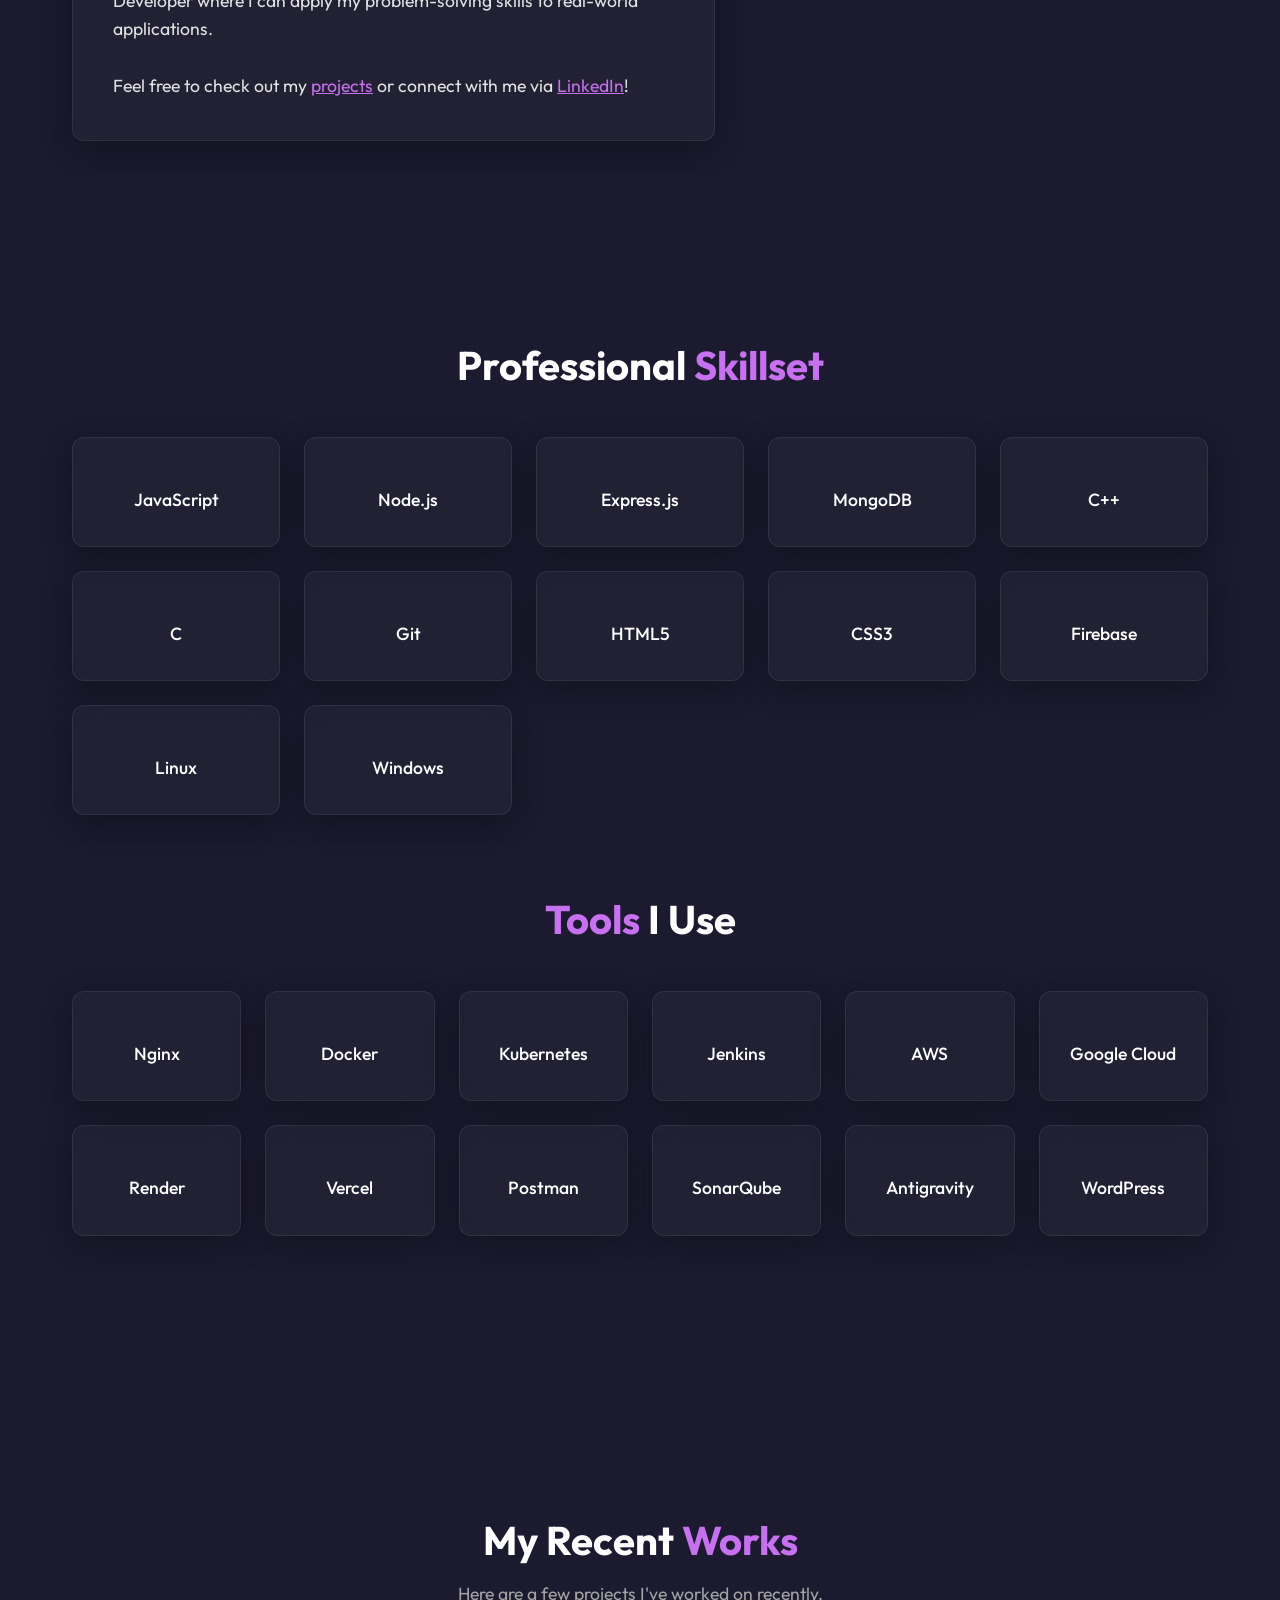
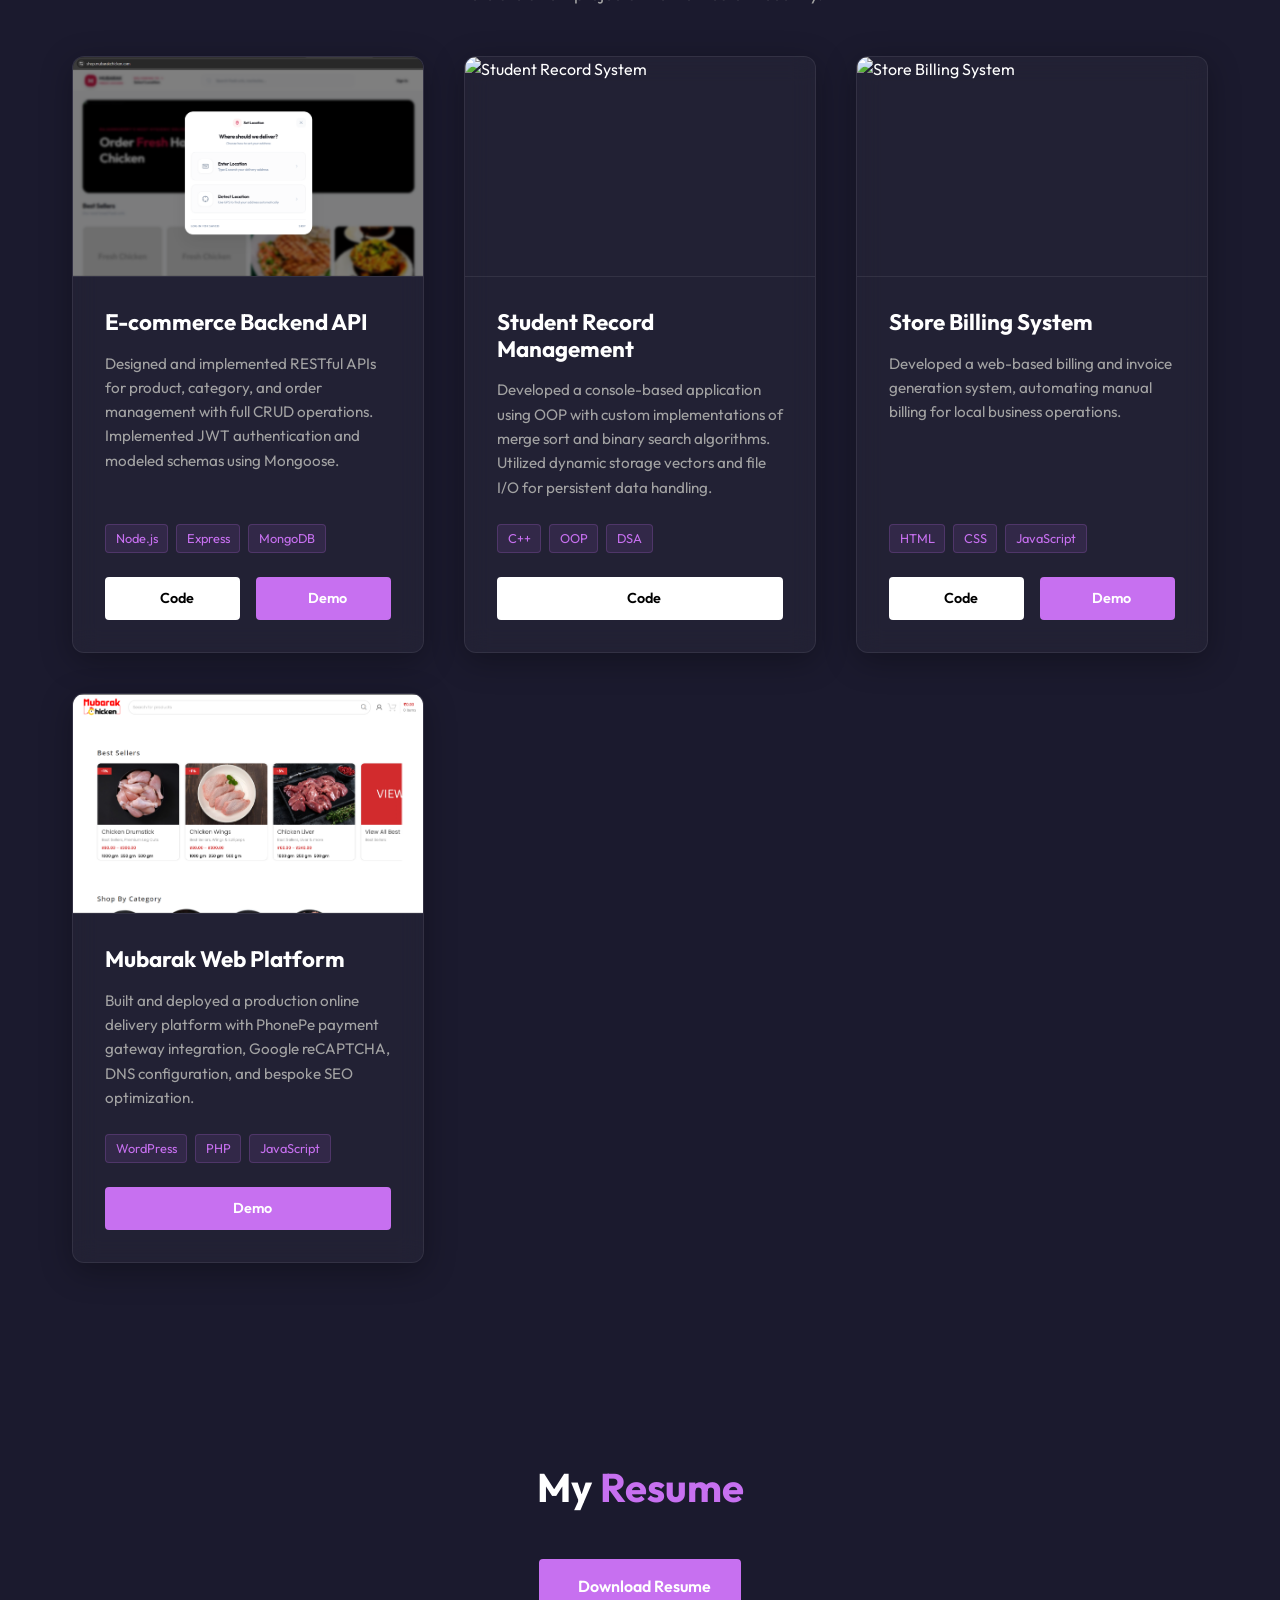
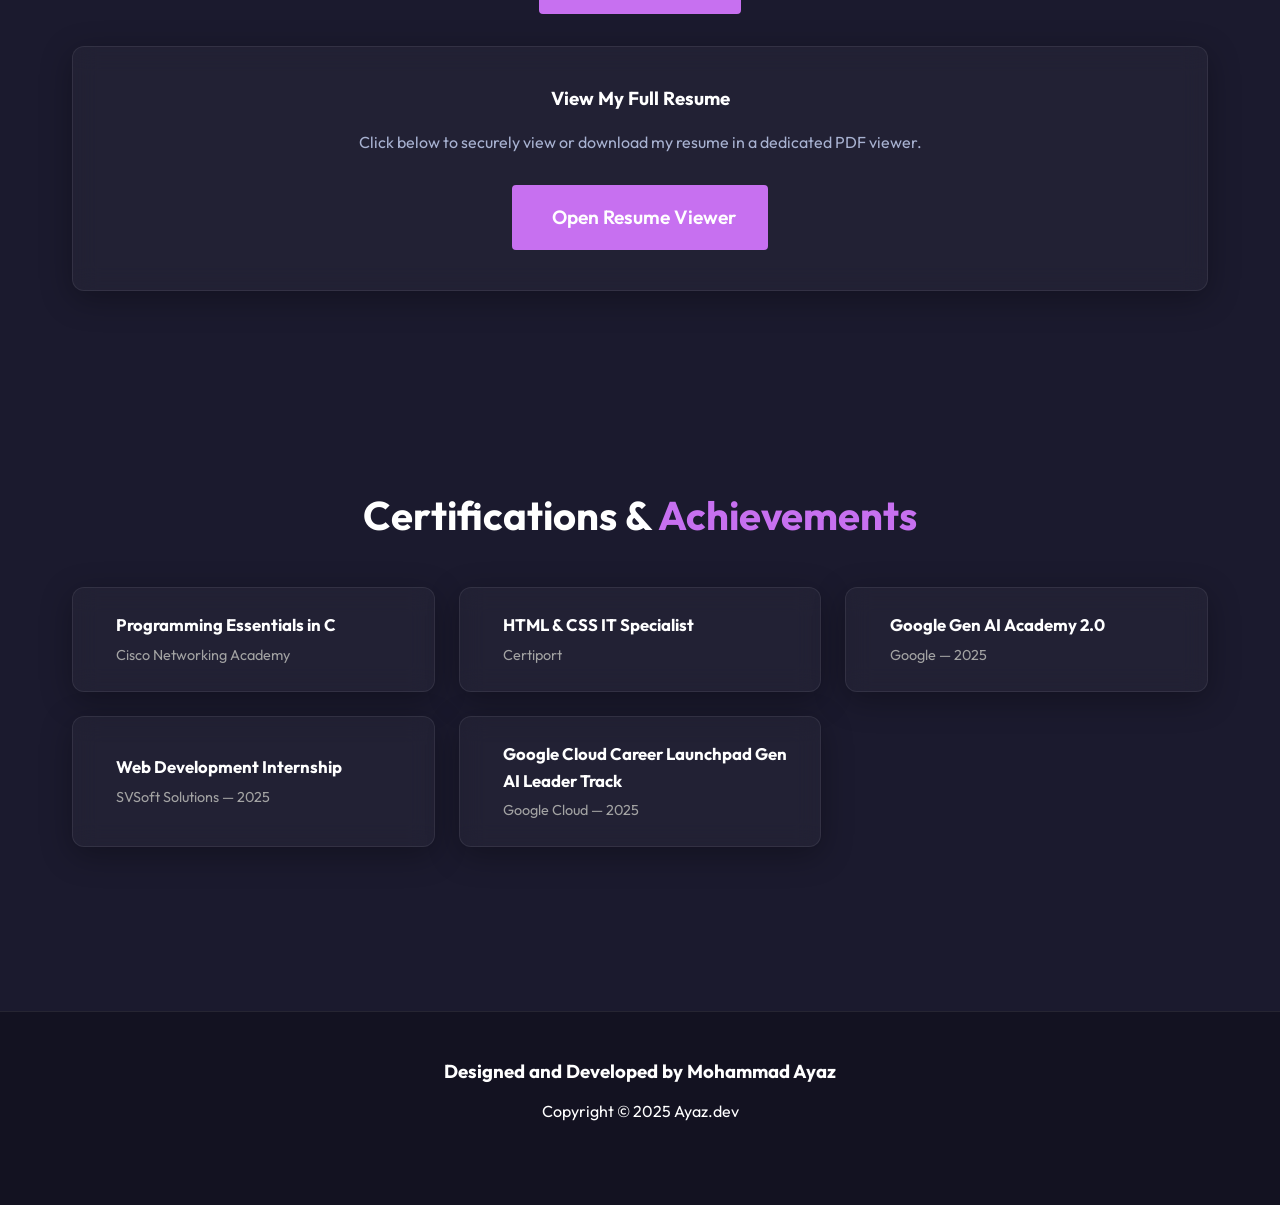
==== commit 48ed8016: "Remove CV link and update footer" ====
--- a/index.html
+++ b/index.html
@@ -317,7 +317,7 @@
         <div class="container">
             <h2 class="section-title">My <span class="accent-text">Resume</span></h2>
             <div class="resume-actions">
-                <a href="https://drive.google.com/drive/folders/14Y68AfKXq2Qs2Vslrl_au0sUv5oLxlX1?usp=sharing" target="_blank" class="btn btn-primary"><i class="ph ph-download-simple"></i> View/Download CV</a>
+                <a href="Ayaz_resume_march.pdf" download="Mohammad_Ayaz_Resume.pdf" class="btn btn-primary"><i class="ph ph-download-simple"></i> Download Resume</a>
             </div>
             <div class="resume-embed glass-card" style="padding: 40px; text-align: center;">
                 <h3 style="margin-bottom: 20px;">View My Full Resume</h3>
@@ -389,7 +389,7 @@
         <div class="container">
             <div class="footer-content">
                 <h3>Designed and Developed by Mohammad Ayaz</h3>
-                <p>Copyright © 2025 MA</p>
+                <p>Copyright © 2025 Ayaz.dev</p>
                 <div class="footer-socials">
                     <a href="https://github.com/1Ayaz" target="_blank"><i class="ph-fill ph-github-logo"></i></a>
                     <a href="https://linkedin.com/in/1Ayaz" target="_blank"><i class="ph-fill ph-linkedin-logo"></i></a>
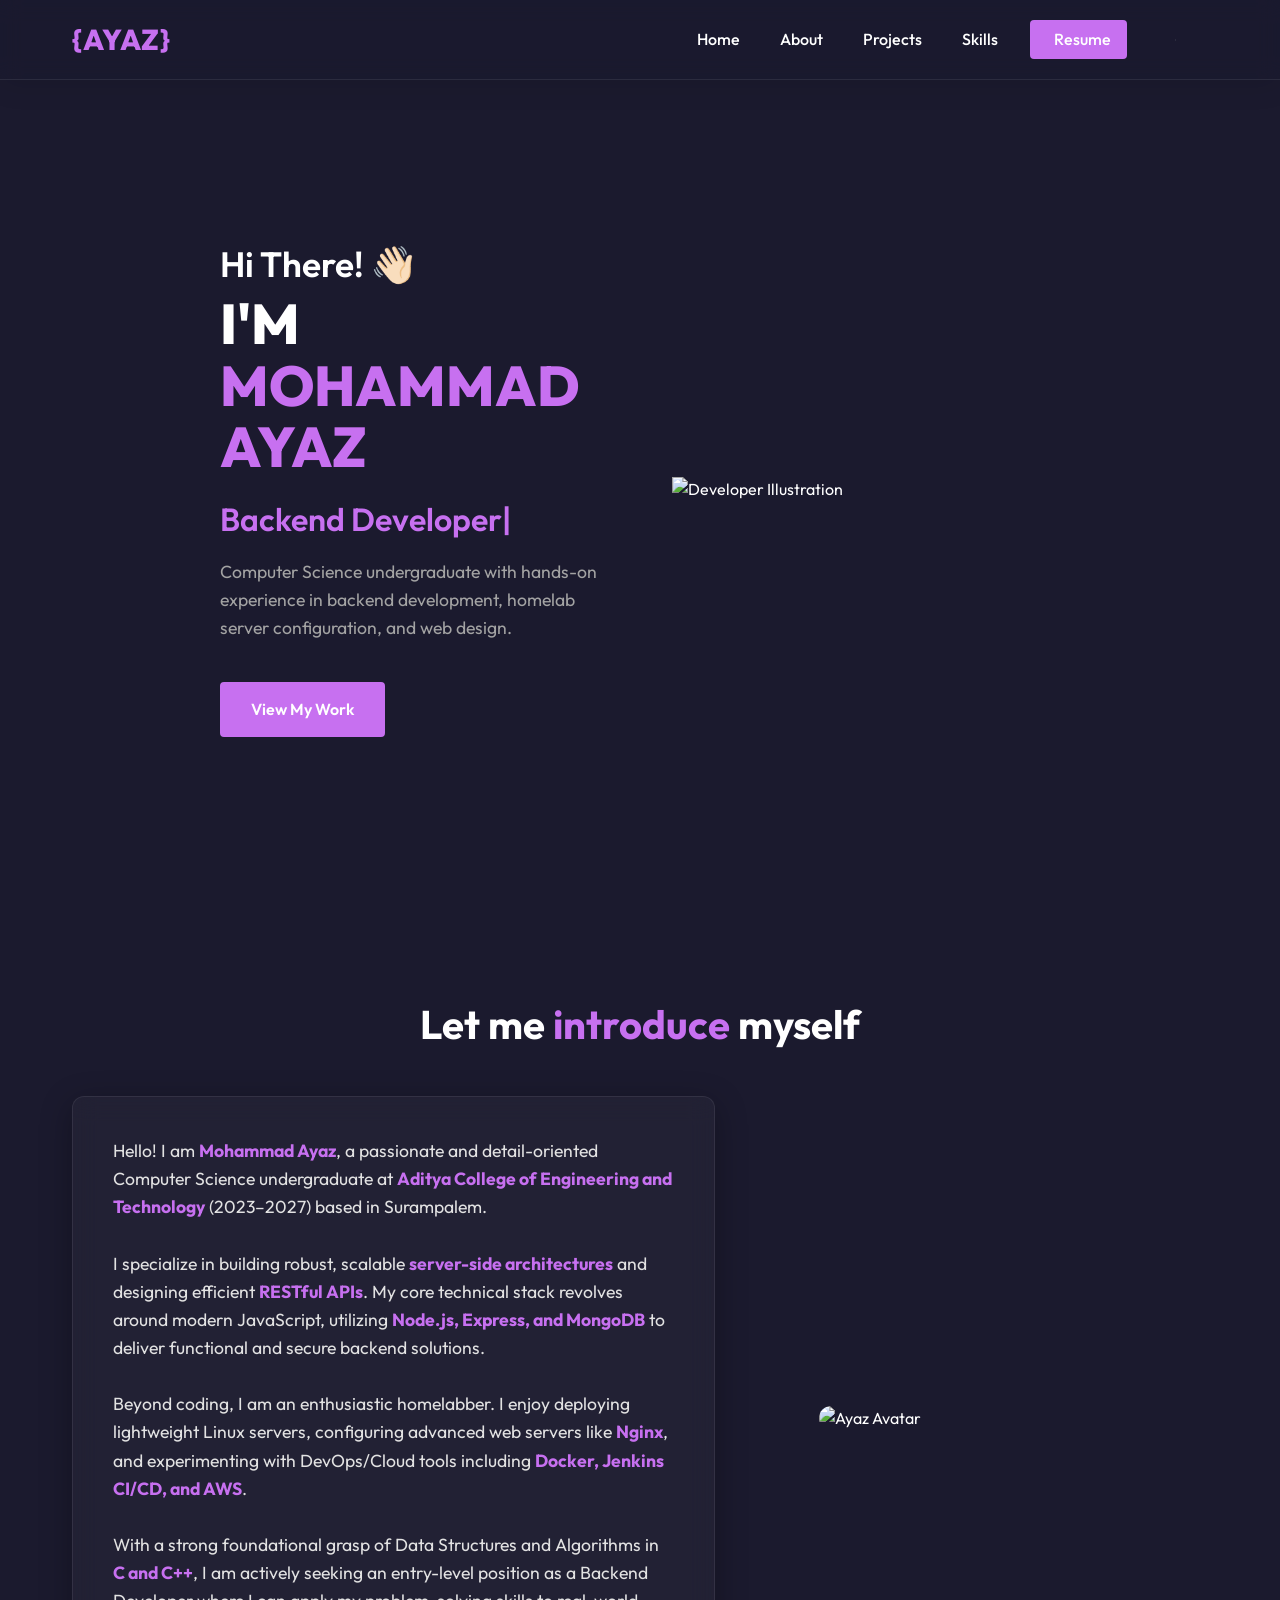
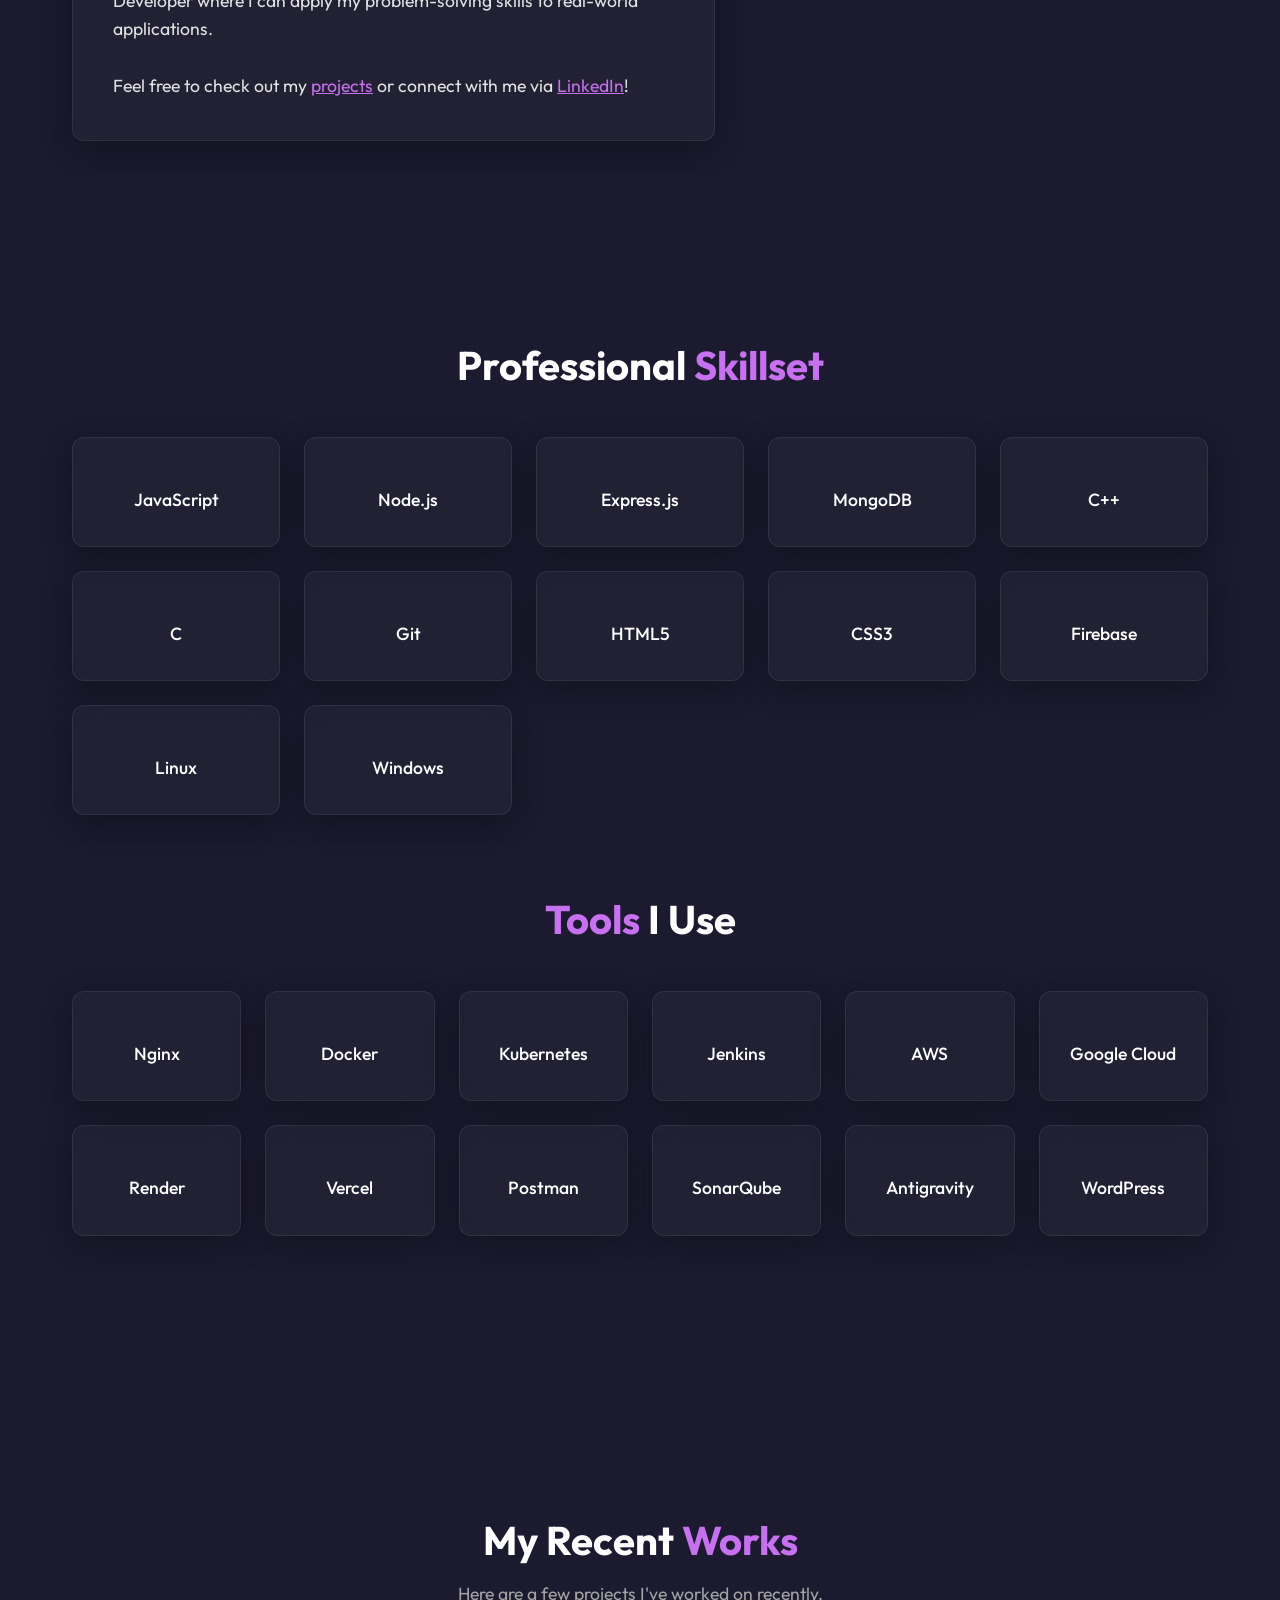
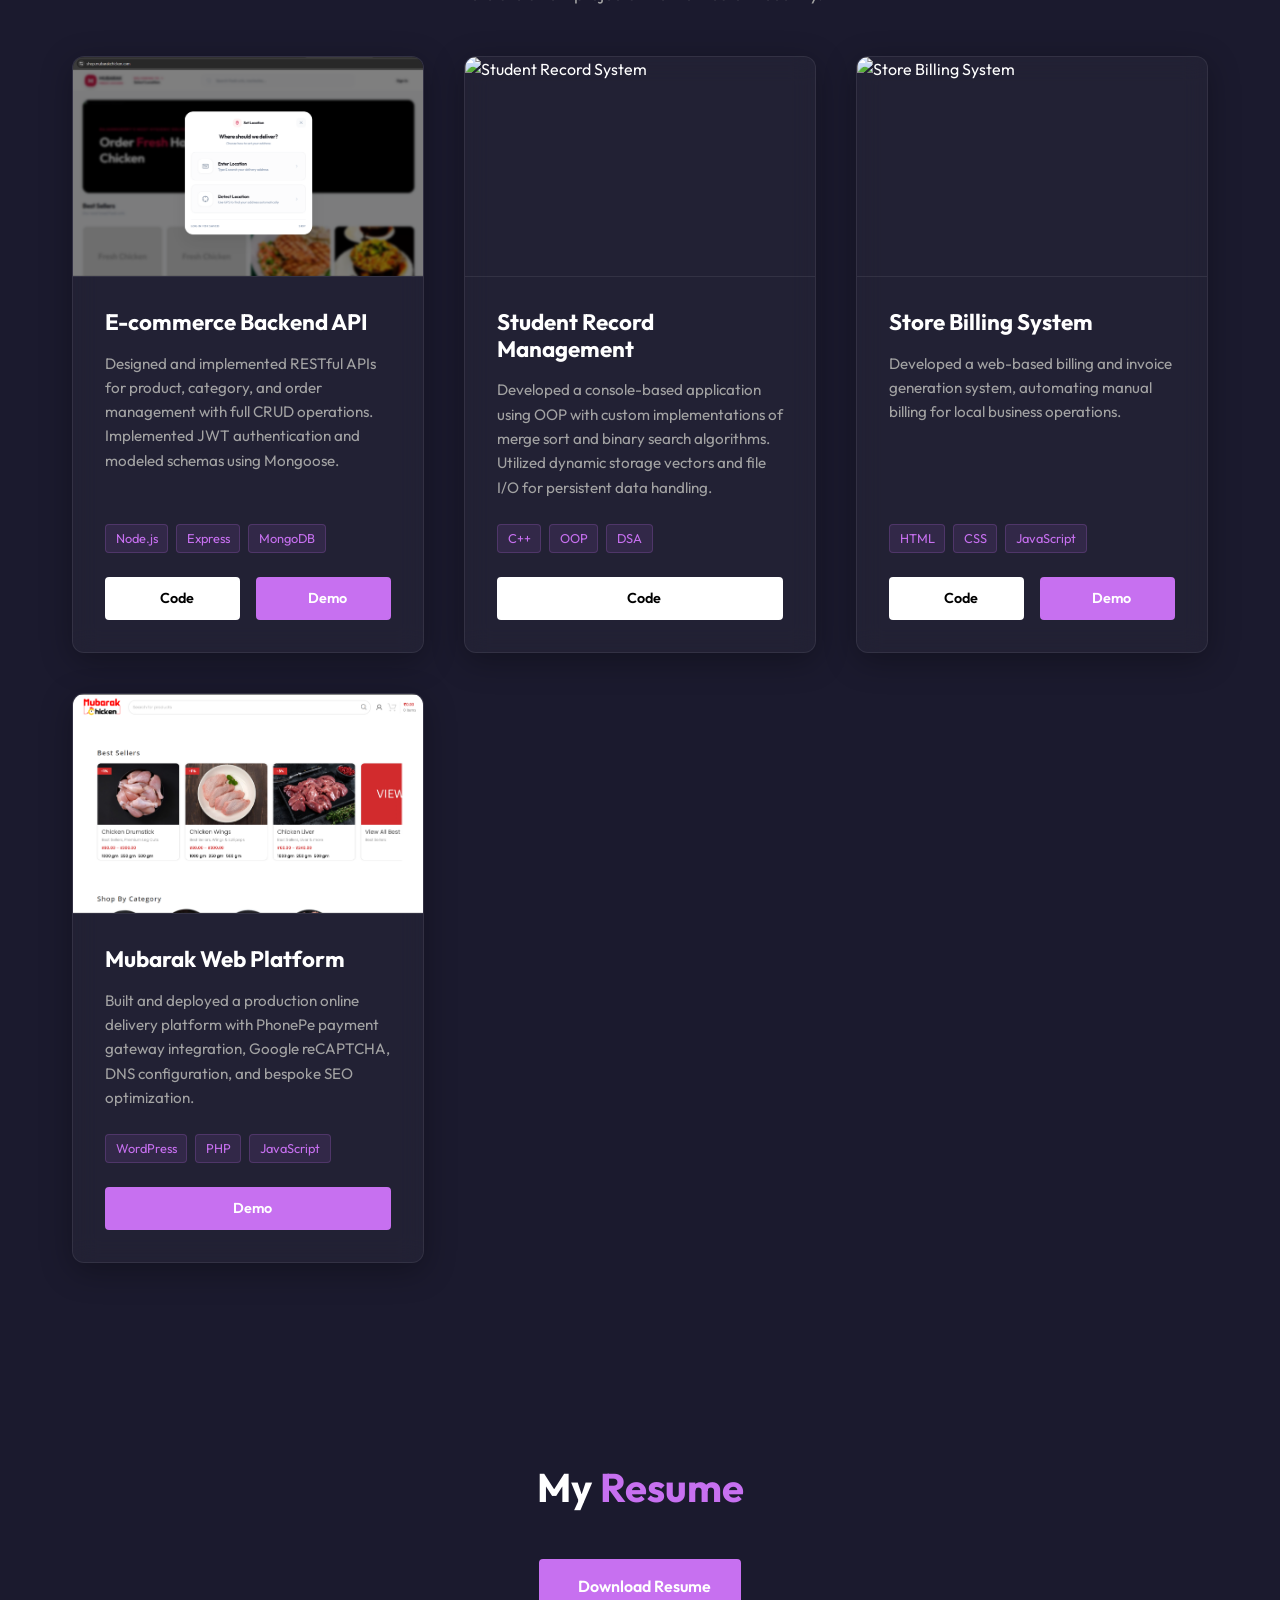
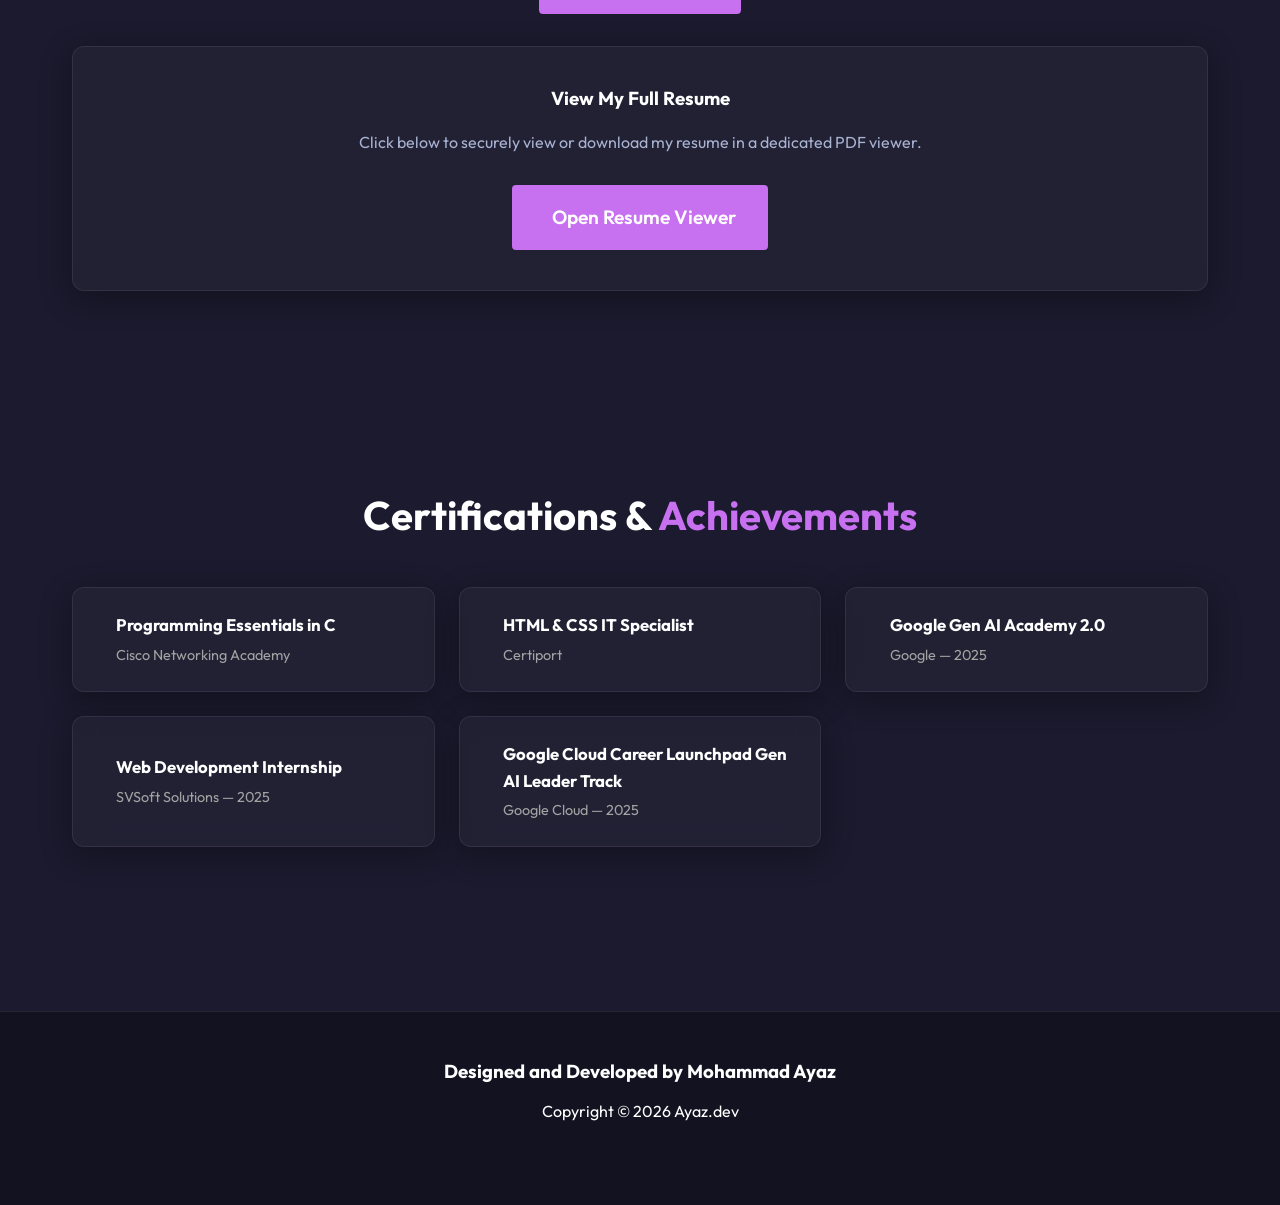
==== commit d8fadf03: "Update footer year to 2026" ====
--- a/index.html
+++ b/index.html
@@ -389,7 +389,7 @@
         <div class="container">
             <div class="footer-content">
                 <h3>Designed and Developed by Mohammad Ayaz</h3>
-                <p>Copyright © 2025 Ayaz.dev</p>
+                <p>Copyright © 2026 Ayaz.dev</p>
                 <div class="footer-socials">
                     <a href="https://github.com/1Ayaz" target="_blank"><i class="ph-fill ph-github-logo"></i></a>
                     <a href="https://linkedin.com/in/1Ayaz" target="_blank"><i class="ph-fill ph-linkedin-logo"></i></a>
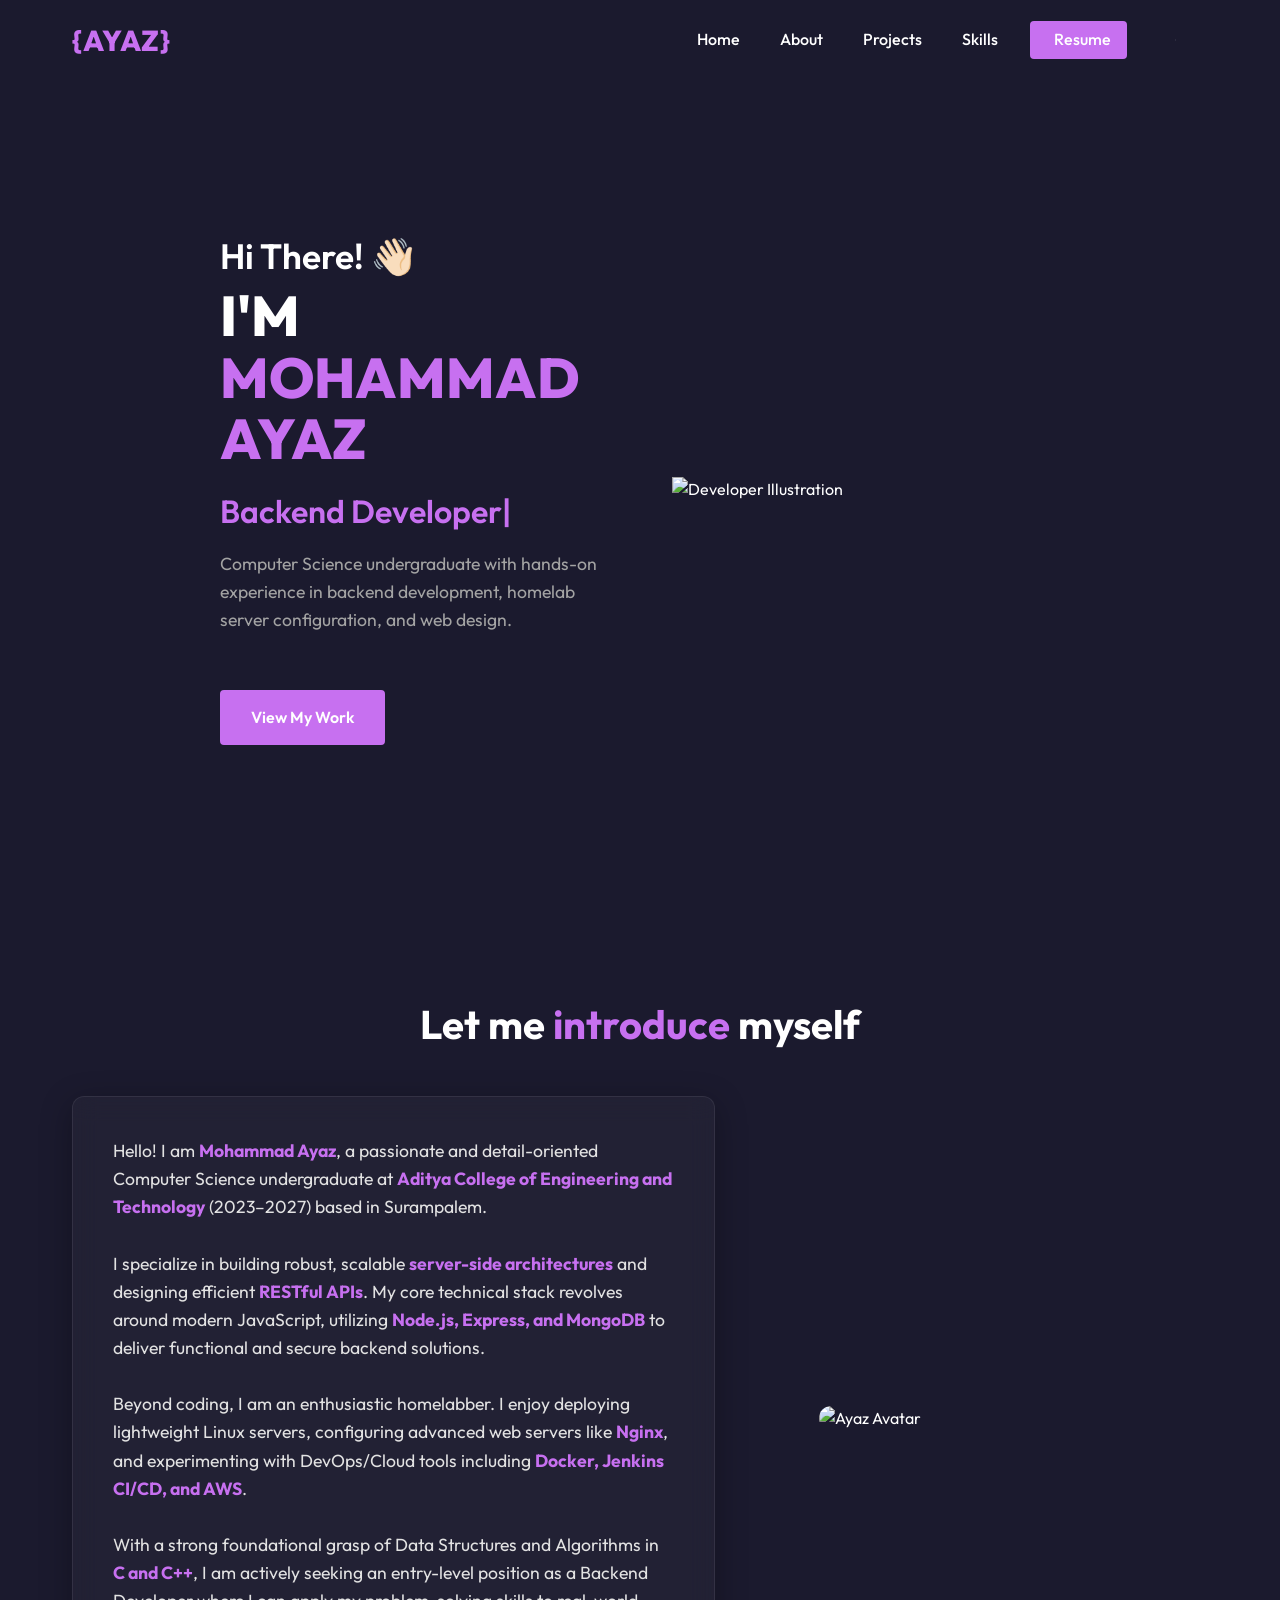
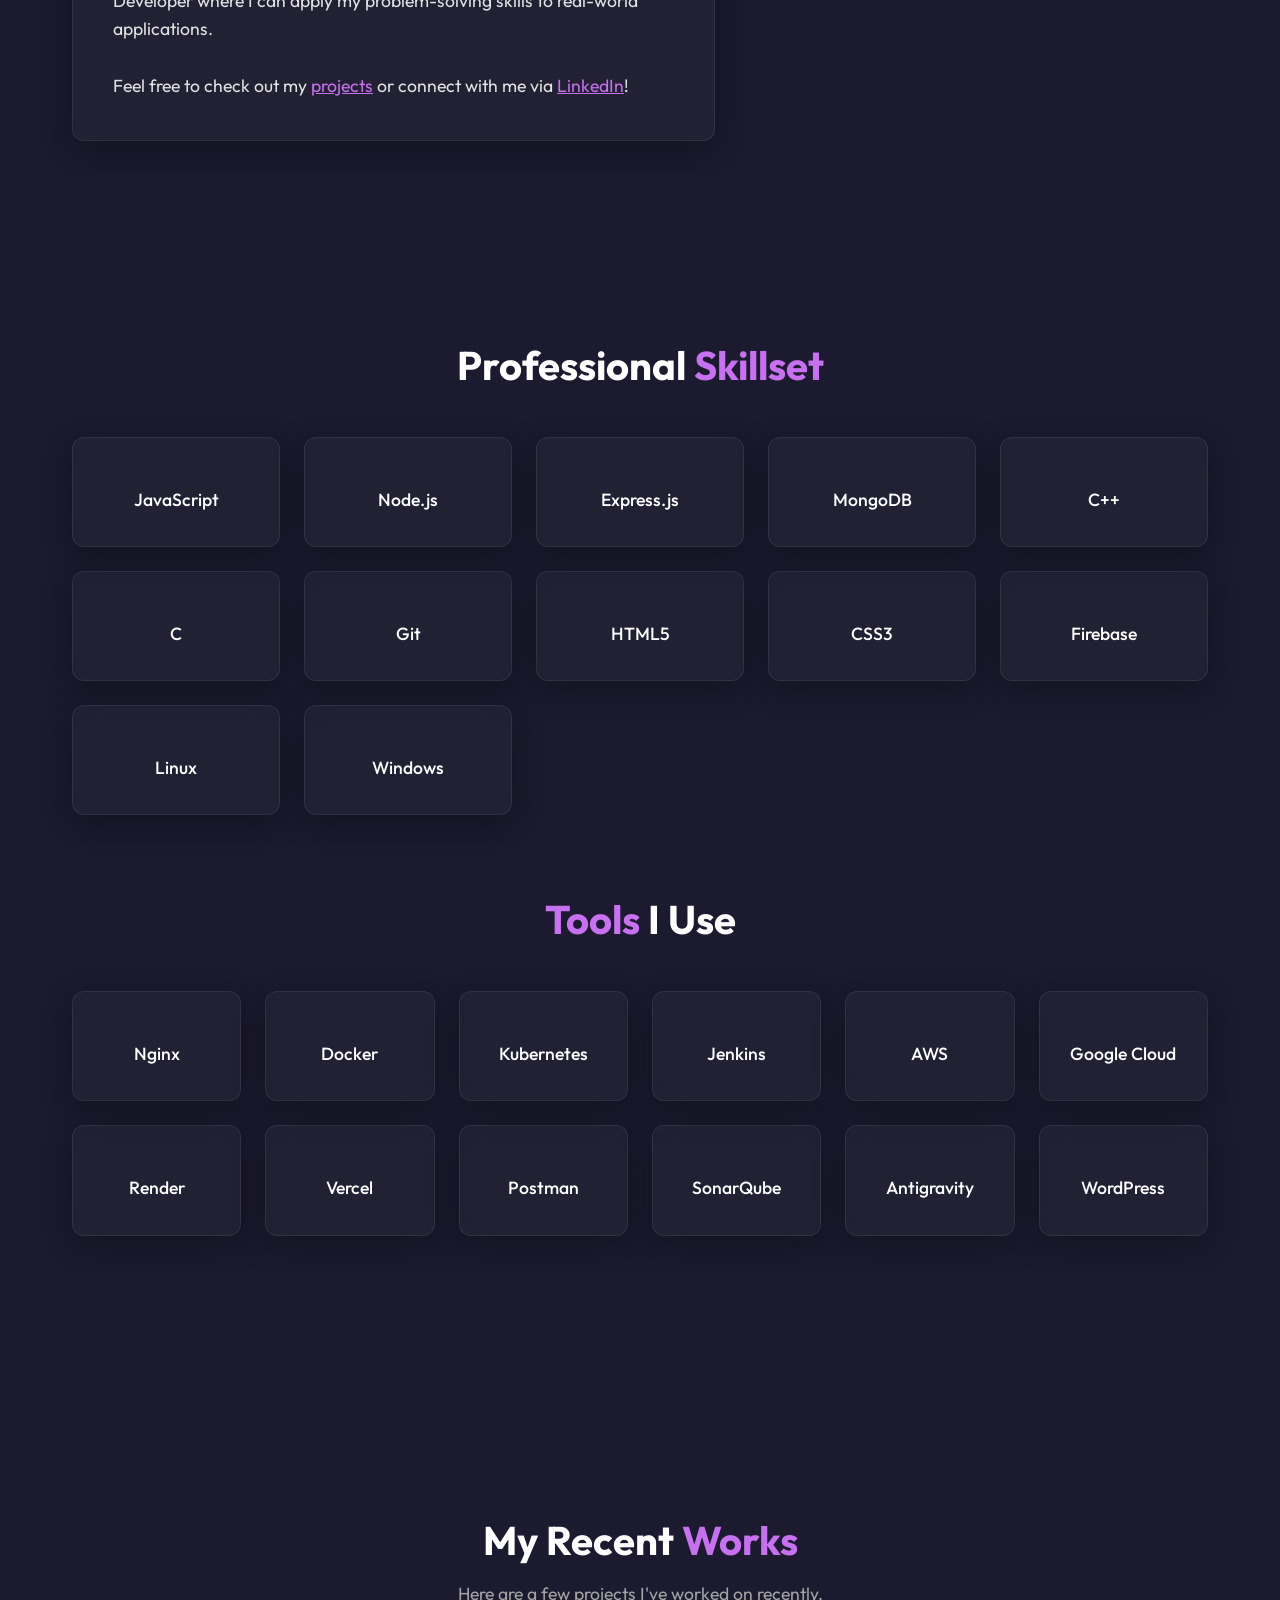
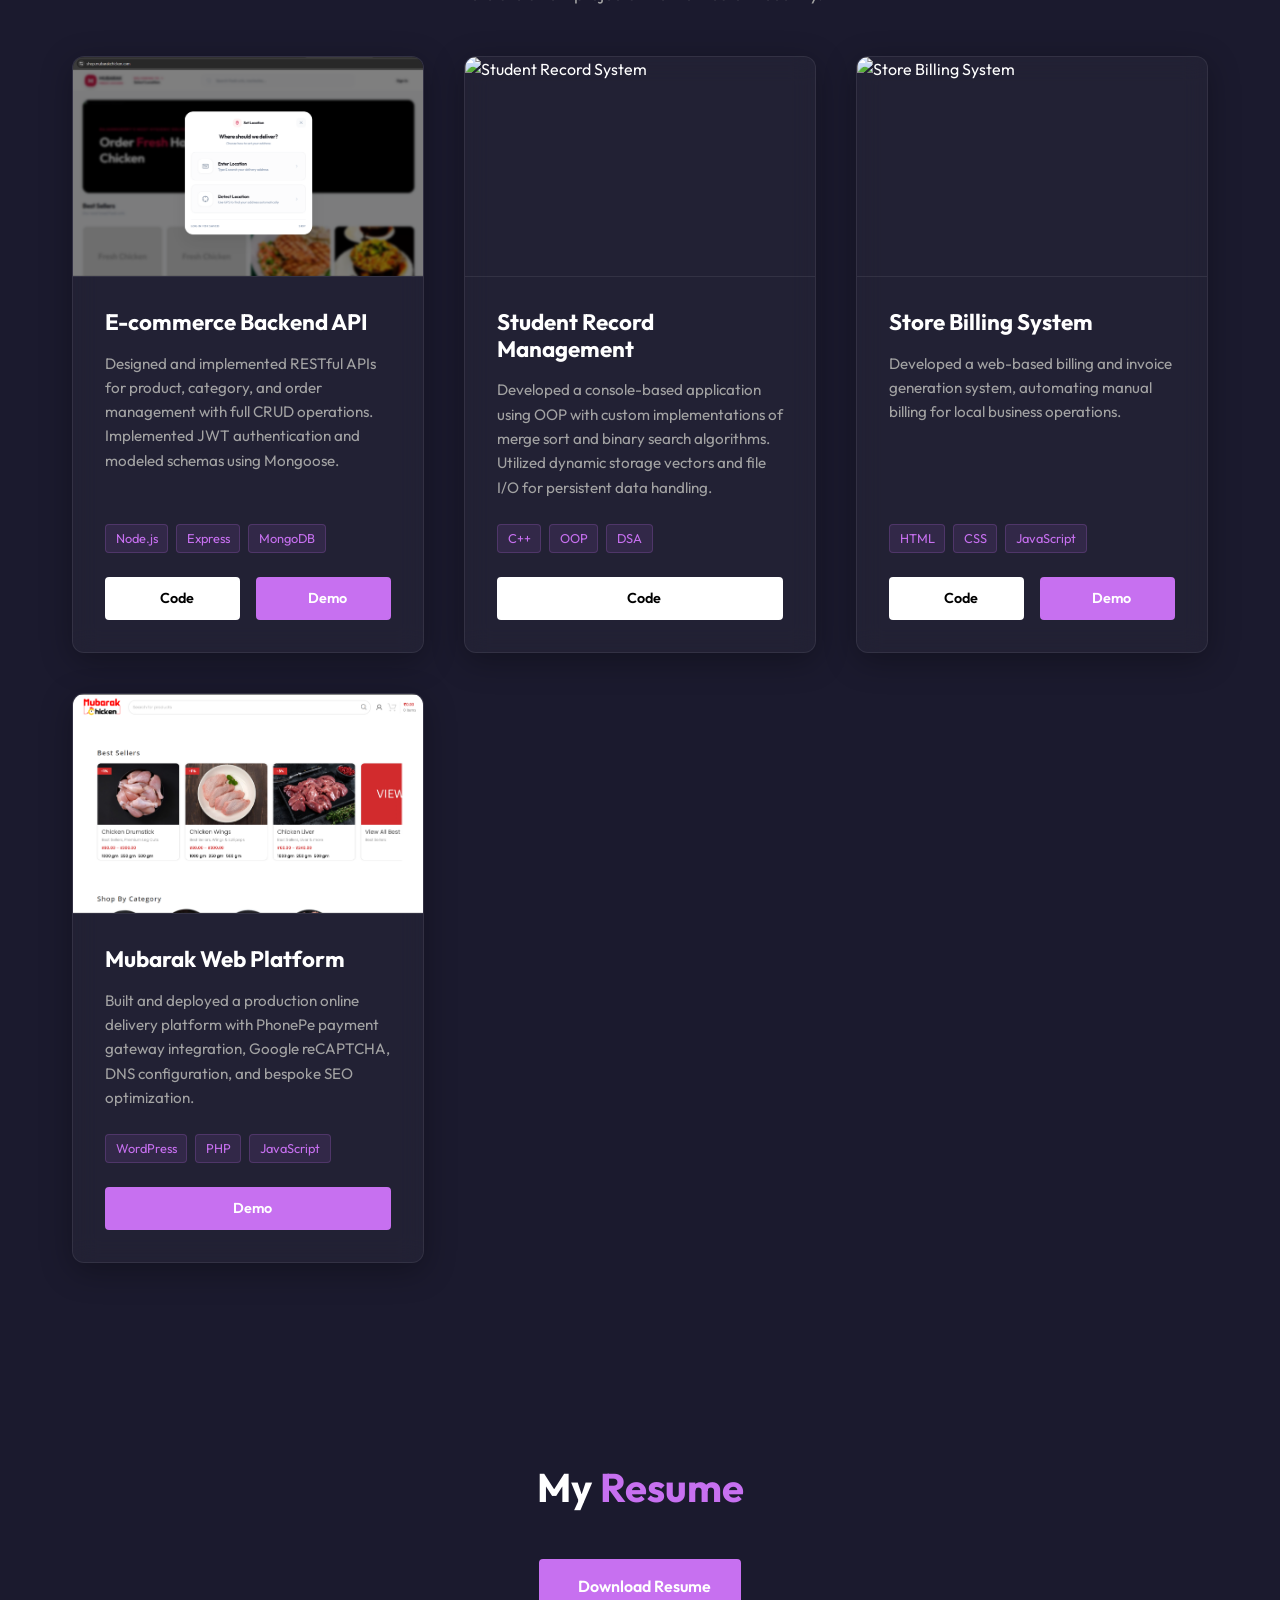
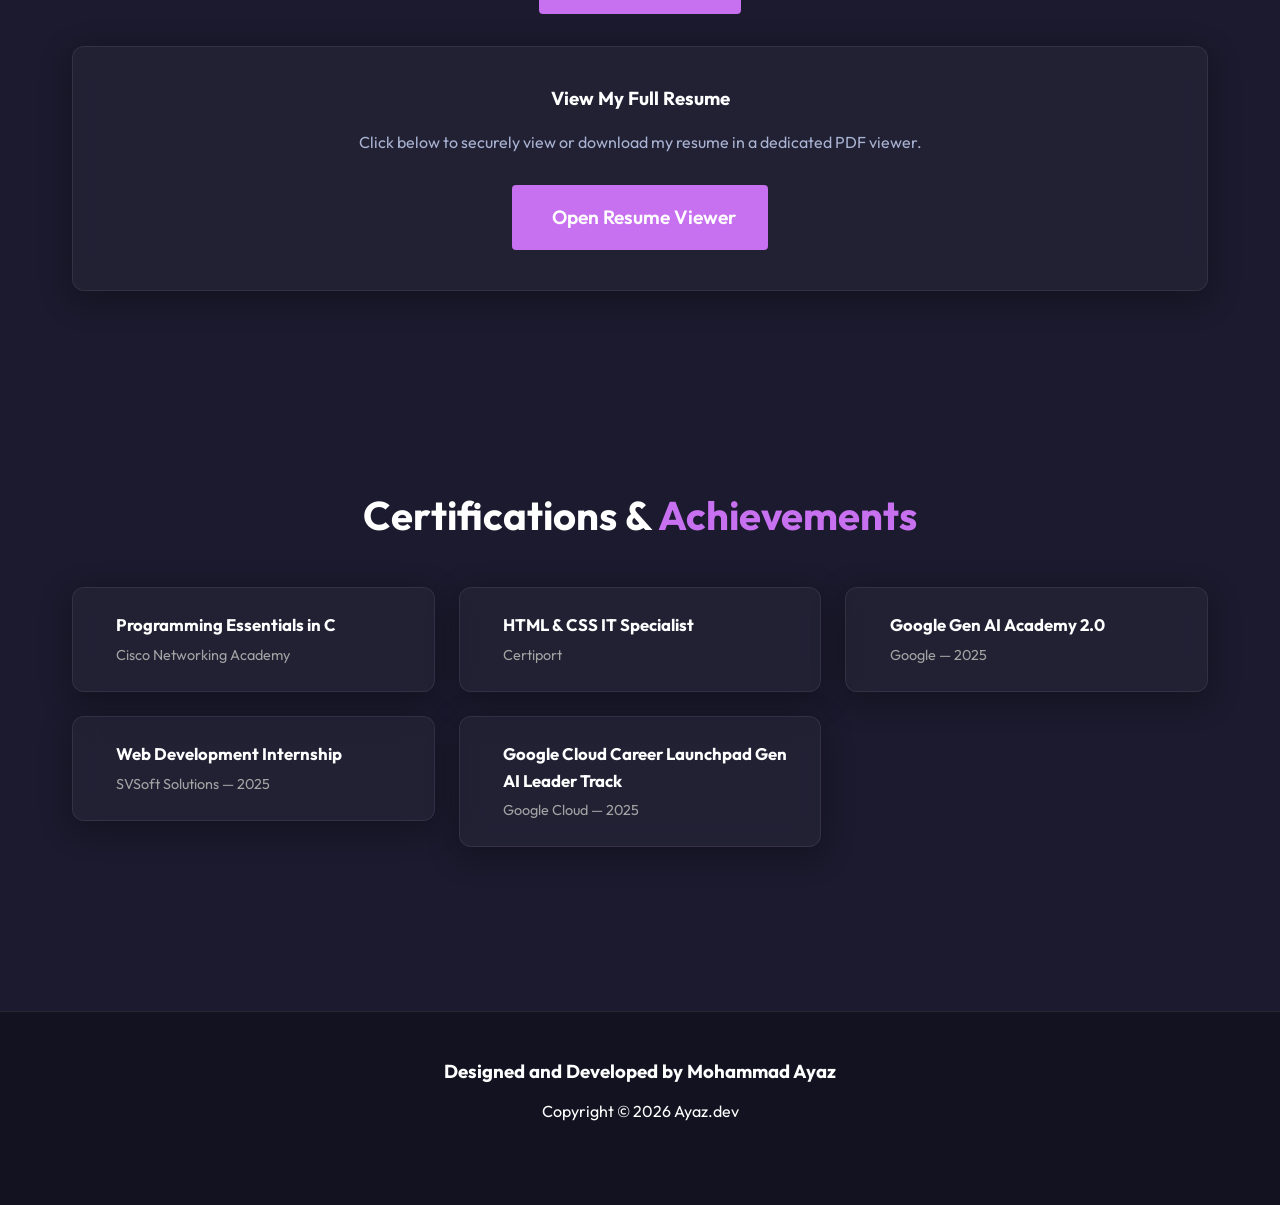
==== commit 072ecc48: "Fix mobile layout, add contact links, fix JS scroll bug, code cleanup" ====
--- a/index.html
+++ b/index.html
@@ -60,6 +60,14 @@
                     Computer Science undergraduate with hands-on experience in backend development, homelab server configuration, and web design.
                 </p>
                 
+                <div class="hero-socials">
+                    <a href="https://github.com/1Ayaz" target="_blank" title="GitHub"><i class="ph-fill ph-github-logo"></i></a>
+                    <a href="https://linkedin.com/in/1Ayaz" target="_blank" title="LinkedIn"><i class="ph-fill ph-linkedin-logo"></i></a>
+                    <a href="mailto:mohammadayazq2006@gmail.com" title="Email"><i class="ph-fill ph-envelope"></i></a>
+                    <a href="tel:+919494143531" title="Phone"><i class="ph-fill ph-phone"></i></a>
+                    <a href="https://www.credly.com/users/mohammad-ayaz-qureshi" target="_blank" title="Credly Badges"><i class="ph-fill ph-seal-check"></i></a>
+                </div>
+                
                 <div class="hero-cta">
                     <a href="#projects" class="btn btn-primary">View My Work</a>
                 </div>
@@ -363,13 +371,15 @@
                     </div>
                 </a>
                 
-                <div class="cert-card glass-card">
-                    <i class="ph ph-certificate"></i>
-                    <div class="cert-info">
-                        <h4>Web Development Internship</h4>
-                        <p>SVSoft Solutions — 2025</p>
-                    </div>
-                </div>
+                <a href="https://drive.google.com/file/d/1Hn_ktmwNqkVHrbWchBdfmlSxoIr5zssj/view?usp=sharing" target="_blank" style="text-decoration: none; color: inherit; display: block;">
+                    <div class="cert-card glass-card">
+                        <i class="ph ph-certificate"></i>
+                        <div class="cert-info">
+                            <h4>Web Development Internship</h4>
+                            <p>SVSoft Solutions — 2025</p>
+                        </div>
+                    </div>
+                </a>
                 
                 <a href="https://drive.google.com/file/d/1OiclsqvBButPa0VzVRHhZSOiNyQ7dxKd/view?usp=drivesdk" target="_blank" style="text-decoration: none; color: inherit; display: block;">
                     <div class="cert-card glass-card">
@@ -391,9 +401,11 @@
                 <h3>Designed and Developed by Mohammad Ayaz</h3>
                 <p>Copyright © 2026 Ayaz.dev</p>
                 <div class="footer-socials">
-                    <a href="https://github.com/1Ayaz" target="_blank"><i class="ph-fill ph-github-logo"></i></a>
-                    <a href="https://linkedin.com/in/1Ayaz" target="_blank"><i class="ph-fill ph-linkedin-logo"></i></a>
-                    <a href="mailto:mohammadayazq2006@gmail.com"><i class="ph-fill ph-envelope"></i></a>
+                    <a href="https://github.com/1Ayaz" target="_blank" title="GitHub"><i class="ph-fill ph-github-logo"></i></a>
+                    <a href="https://linkedin.com/in/1Ayaz" target="_blank" title="LinkedIn"><i class="ph-fill ph-linkedin-logo"></i></a>
+                    <a href="mailto:mohammadayazq2006@gmail.com" title="Email"><i class="ph-fill ph-envelope"></i></a>
+                    <a href="tel:+919494143531" title="Phone"><i class="ph-fill ph-phone"></i></a>
+                    <a href="https://www.credly.com/users/mohammad-ayaz-qureshi" target="_blank" title="Credly Badges"><i class="ph-fill ph-check-badge"></i></a>
                 </div>
             </div>
         </div>
--- a/style.css
+++ b/style.css
@@ -7,7 +7,7 @@
     --bg-main: #1b1a2ea3;       /* Deep space transparent for particles */
     --bg-solid: #1b1a2e;        /* Deep space solid */
     --bg-darker: #131221;       /* Darker shade for sections */
-    --accent: #c770f0;          /* Arafath's Signature Purple */
+    --accent: #c770f0;          /* Signature Purple */
     --accent-glow: rgba(199, 112, 240, 0.4);
     --text-primary: #ffffff;
     --text-secondary: #a3a3a3;
@@ -292,8 +292,27 @@
 .hero-desc {
     font-size: 1.1rem;
     color: var(--text-secondary);
-    margin-bottom: 2.5rem;
+    margin-bottom: 1.5rem;
     max-width: 500px;
+}
+
+/* Hero Social Icons */
+.hero-socials {
+    display: flex;
+    gap: 1.5rem;
+    flex-wrap: wrap;
+    margin-bottom: 2rem;
+}
+
+.hero-socials a {
+    font-size: 1.8rem;
+    color: var(--text-secondary);
+    transition: var(--transition);
+}
+
+.hero-socials a:hover {
+    color: var(--accent);
+    transform: translateY(-3px);
 }
 
 /* Buttons */
@@ -302,7 +321,7 @@
     align-items: center;
     gap: 0.5rem;
     padding: 0.8rem 1.8rem;
-    border-radius: 4px; /* Slightly sharp like Arafath's */
+    border-radius: 4px;
     font-weight: 600;
     font-size: 1rem;
     cursor: pointer;
@@ -577,12 +596,15 @@
     flex-direction: column;
     align-items: center;
     gap: 1rem;
+    text-align: center;
 }
 
 .footer-socials {
     display: flex;
     gap: 1.5rem;
     margin-top: 1rem;
+    flex-wrap: wrap;
+    justify-content: center;
 }
 
 .footer-socials a i {
@@ -595,7 +617,11 @@
     transform: translateY(-3px);
 }
 
-/* Responsive Design */
+/* ==========================================================================
+   Responsive Design
+   ========================================================================== */
+
+/* Tablet breakpoint */
 @media (max-width: 968px) {
     .hero-split {
         flex-direction: column;
@@ -608,11 +634,16 @@
     }
     
     .hero-desc {
-        margin: 0 auto 2.5rem;
+        margin: 0 auto 1.5rem;
+    }
+
+    .hero-socials {
+        justify-content: center;
     }
 
     .about-grid {
         grid-template-columns: 1fr;
+        gap: 2rem;
     }
     
     .about-image {
@@ -624,9 +655,29 @@
     }
 }
 
+/* Mobile breakpoint */
 @media (max-width: 768px) {
     .nav-toggle {
         display: block;
+    }
+
+    .section {
+        padding: 60px 0;
+    }
+    
+    .container {
+        padding: 0 1.2rem;
+    }
+    
+    .section-title {
+        font-size: 1.8rem;
+        margin-bottom: 2rem;
+    }
+
+    .section-subtitle {
+        font-size: 0.95rem;
+        margin-top: -1rem;
+        margin-bottom: 2rem;
     }
 
     .nav-links {
@@ -654,10 +705,175 @@
     }
 
     .hero-name {
-        font-size: 2.5rem;
+        font-size: 2.2rem;
+    }
+
+    .hero-greeting {
+        font-size: 1.6rem;
+    }
+
+    .typewriter-container {
+        font-size: 1.4rem;
+        height: 32px;
+    }
+
+    .hero-desc {
+        font-size: 0.95rem;
+    }
+
+    .hero-socials {
+        gap: 1.2rem;
+        justify-content: center;
+    }
+
+    .hero-socials a {
+        font-size: 1.5rem;
+    }
+
+    .hero-image {
+        max-width: 280px;
+        margin: 0 auto;
+    }
+
+    .about-text {
+        padding: 1.5rem;
+        font-size: 0.95rem;
+    }
+
+    .tilt-img {
+        max-width: 220px;
+    }
+
+    .skills-grid {
+        grid-template-columns: repeat(3, 1fr);
+        gap: 0.8rem;
     }
     
+    .tools-grid {
+        grid-template-columns: repeat(3, 1fr);
+    }
+
+    .skill-card {
+        padding: 1.2rem 0.5rem;
+        gap: 0.6rem;
+    }
+
+    .skill-card i {
+        font-size: 2.8rem;
+    }
+
+    .skill-card span {
+        font-size: 0.85rem;
+    }
+
     .projects-grid {
         grid-template-columns: 1fr;
-    }
-}
+        gap: 1.5rem;
+    }
+
+    .project-img-wrapper {
+        height: 180px;
+    }
+
+    .project-content {
+        padding: 1.2rem;
+    }
+
+    .project-content h3 {
+        font-size: 1.2rem;
+    }
+
+    .project-content p {
+        font-size: 0.88rem;
+        margin-bottom: 1rem;
+    }
+
+    .project-links .btn {
+        padding: 0.4rem 0.8rem;
+        font-size: 0.8rem;
+    }
+
+    .certs-grid {
+        grid-template-columns: 1fr;
+        gap: 1rem;
+    }
+
+    .cert-card {
+        padding: 1.2rem;
+        gap: 1rem;
+    }
+
+    .cert-card i {
+        font-size: 2rem;
+    }
+
+    .cert-info h4 {
+        font-size: 0.95rem;
+    }
+
+    .cert-info p {
+        font-size: 0.8rem;
+    }
+
+    .resume-embed {
+        padding: 0.8rem;
+    }
+
+    .resume-embed iframe {
+        min-height: 350px;
+    }
+
+    .resume-actions .btn {
+        font-size: 0.9rem;
+        padding: 0.6rem 1.4rem;
+    }
+
+    .footer h3 {
+        font-size: 1.1rem;
+    }
+
+    .footer p {
+        font-size: 0.9rem;
+    }
+
+    .footer-socials {
+        gap: 1rem;
+    }
+
+    .footer-socials a i {
+        font-size: 1.5rem;
+    }
+}
+
+/* Small phone breakpoint */
+@media (max-width: 400px) {
+    .container {
+        padding: 0 1rem;
+    }
+
+    .hero-name {
+        font-size: 1.8rem;
+    }
+
+    .hero-greeting {
+        font-size: 1.3rem;
+    }
+
+    .typewriter-container {
+        font-size: 1.1rem;
+        height: 28px;
+    }
+
+    .skills-grid {
+        grid-template-columns: repeat(2, 1fr);
+    }
+
+    .tools-grid {
+        grid-template-columns: repeat(2, 1fr);
+    }
+
+    .btn {
+        padding: 0.6rem 1.2rem;
+        font-size: 0.9rem;
+    }
+}
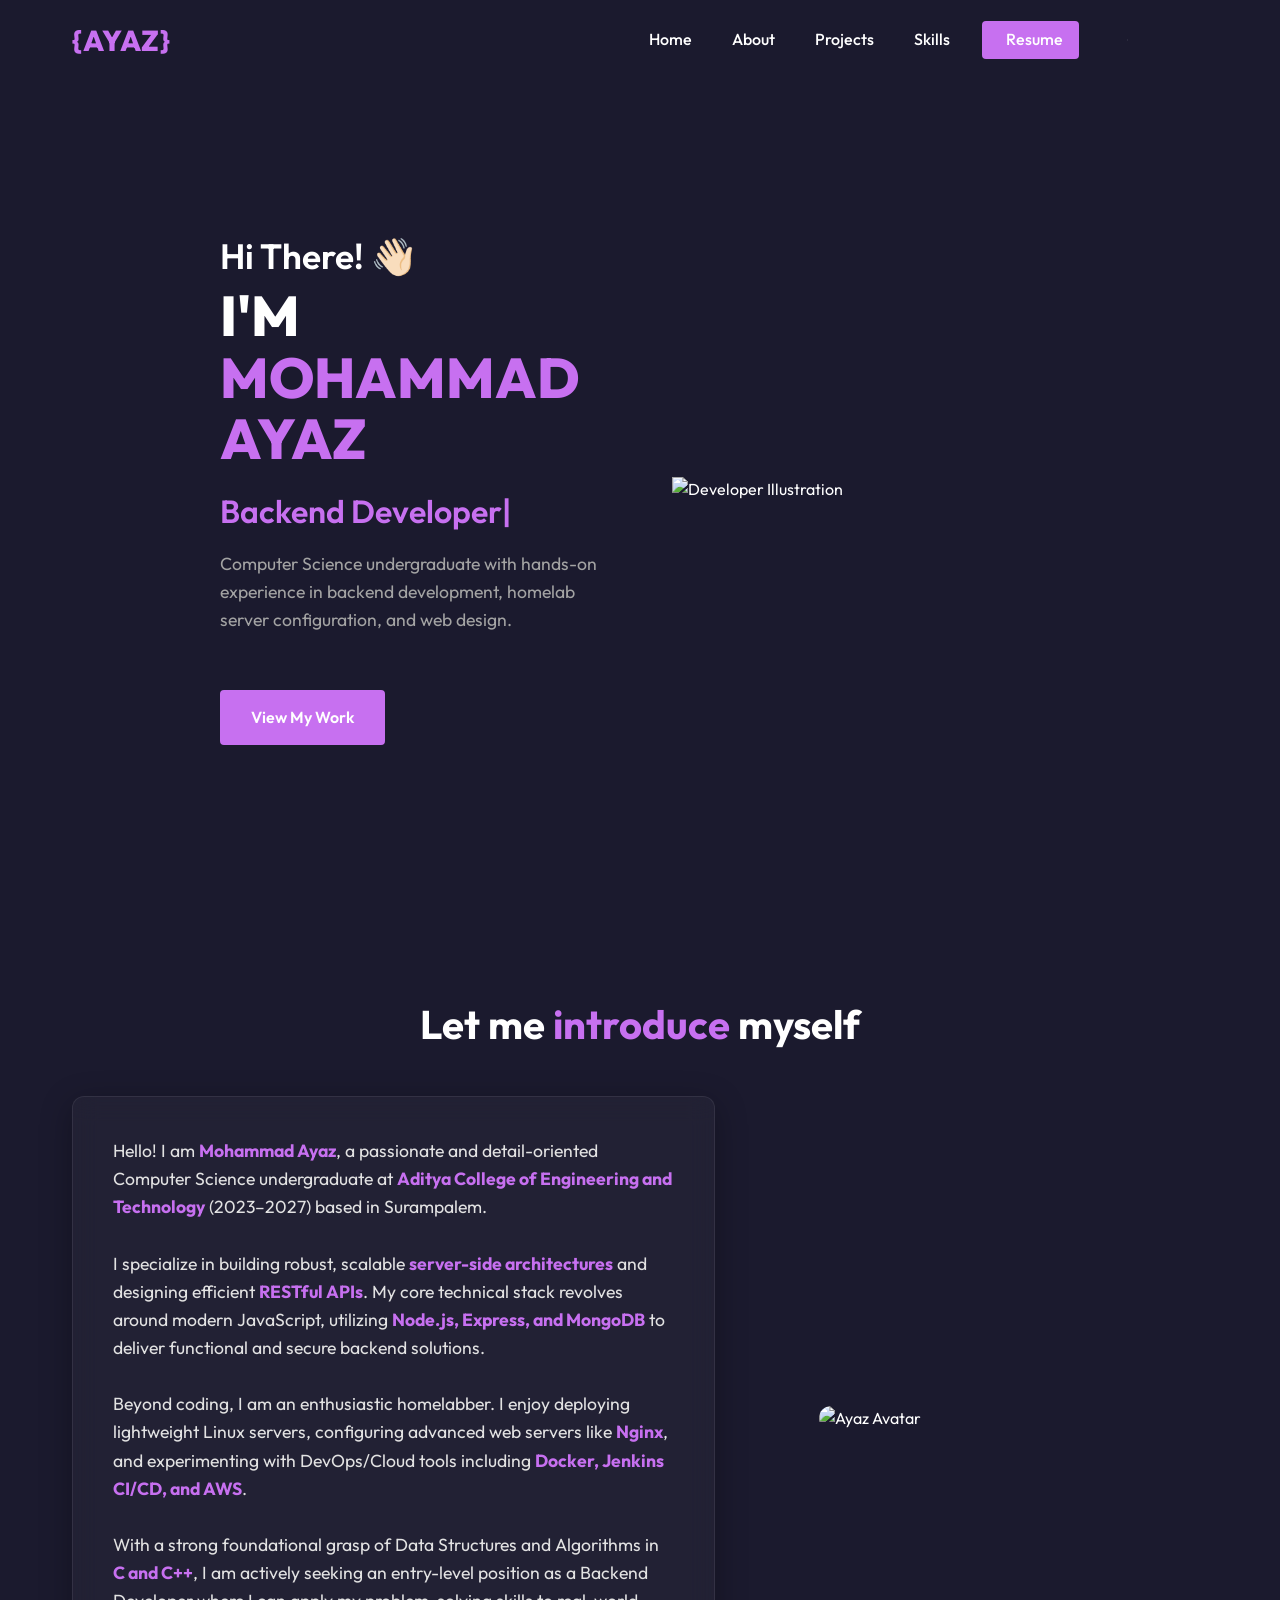
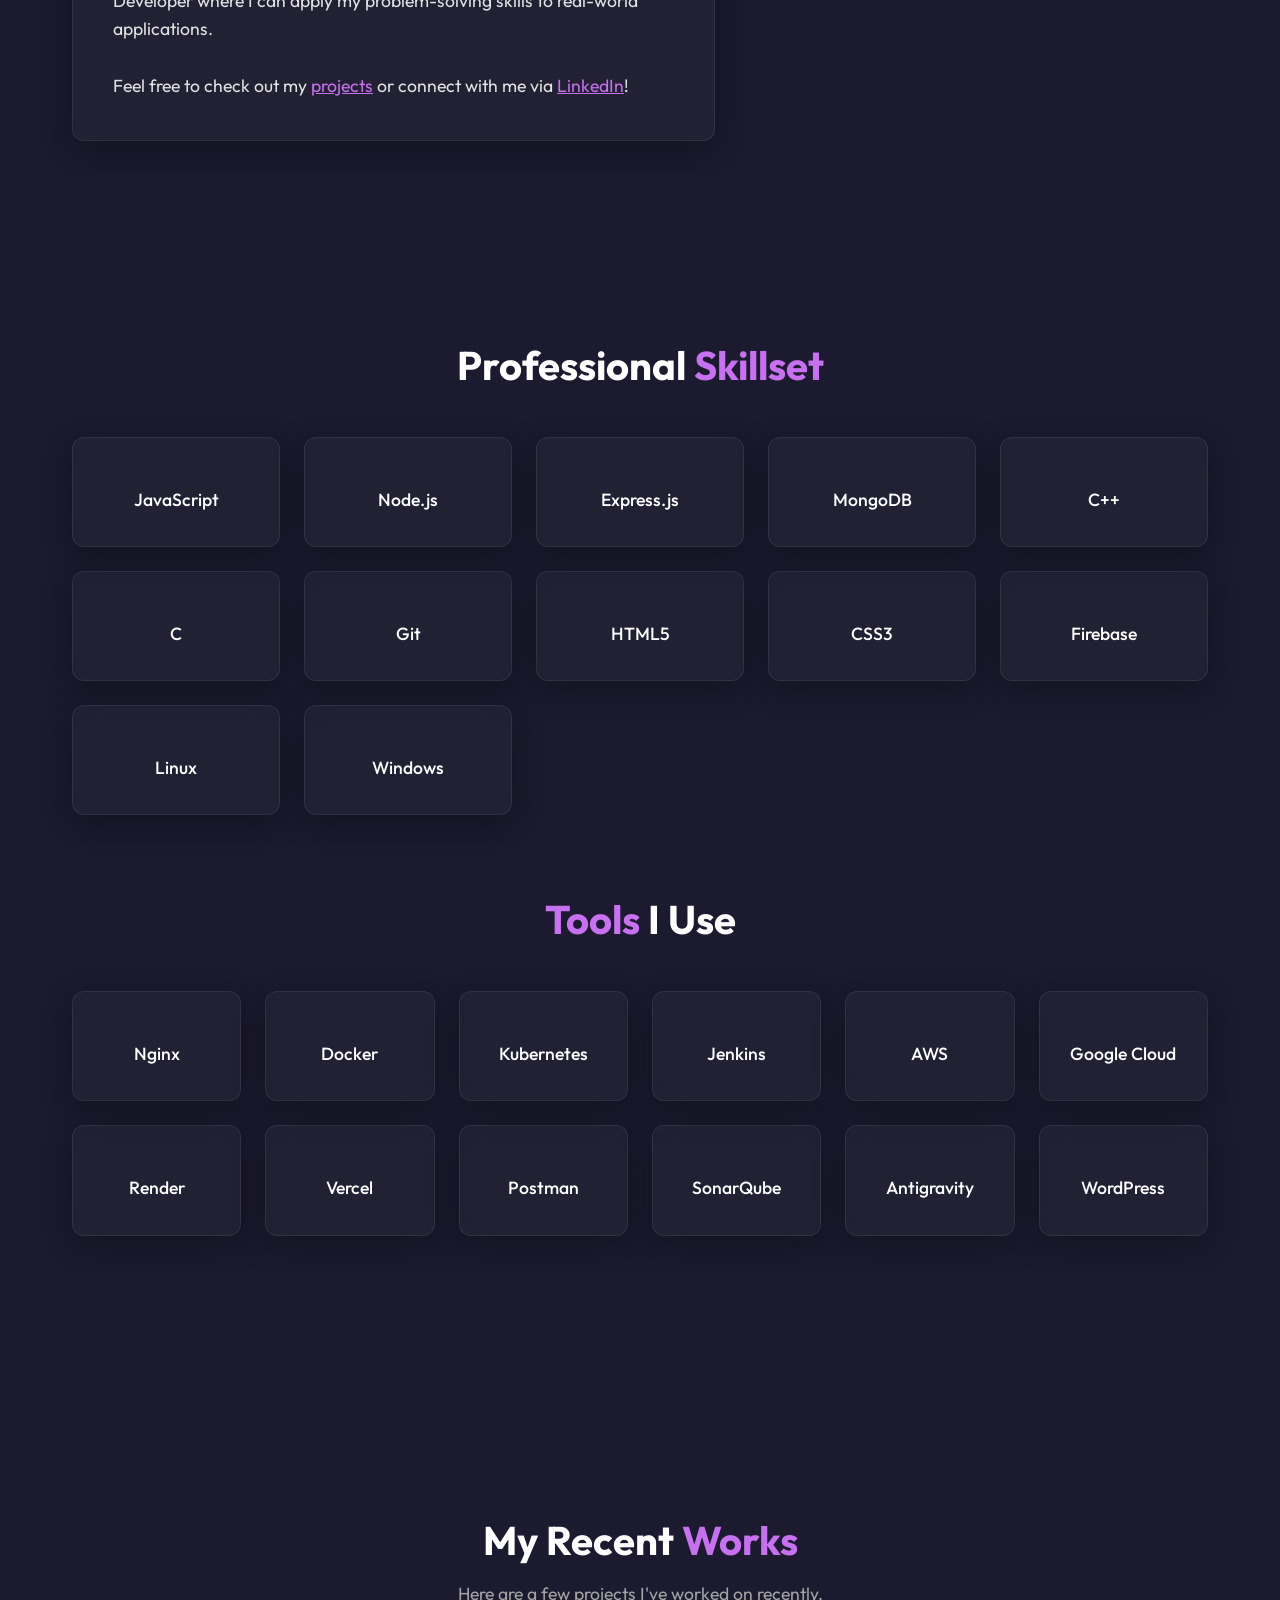
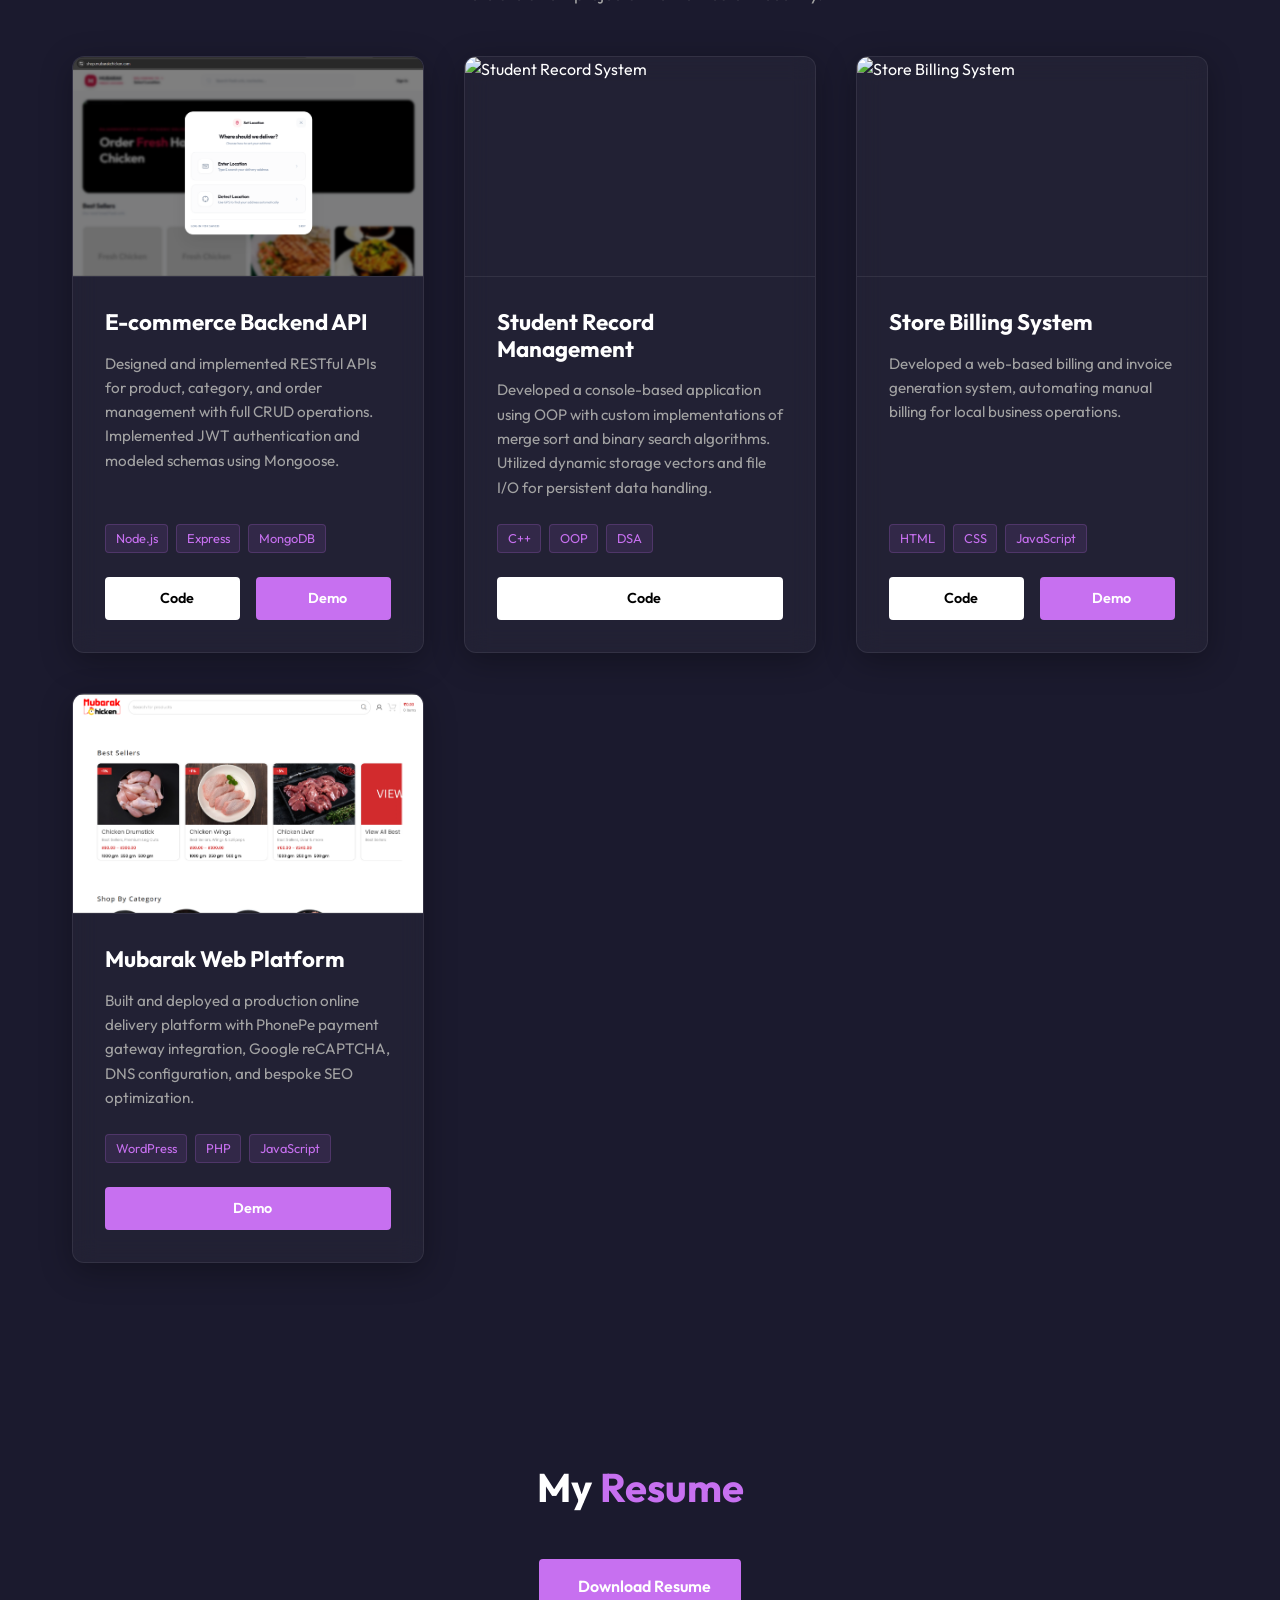
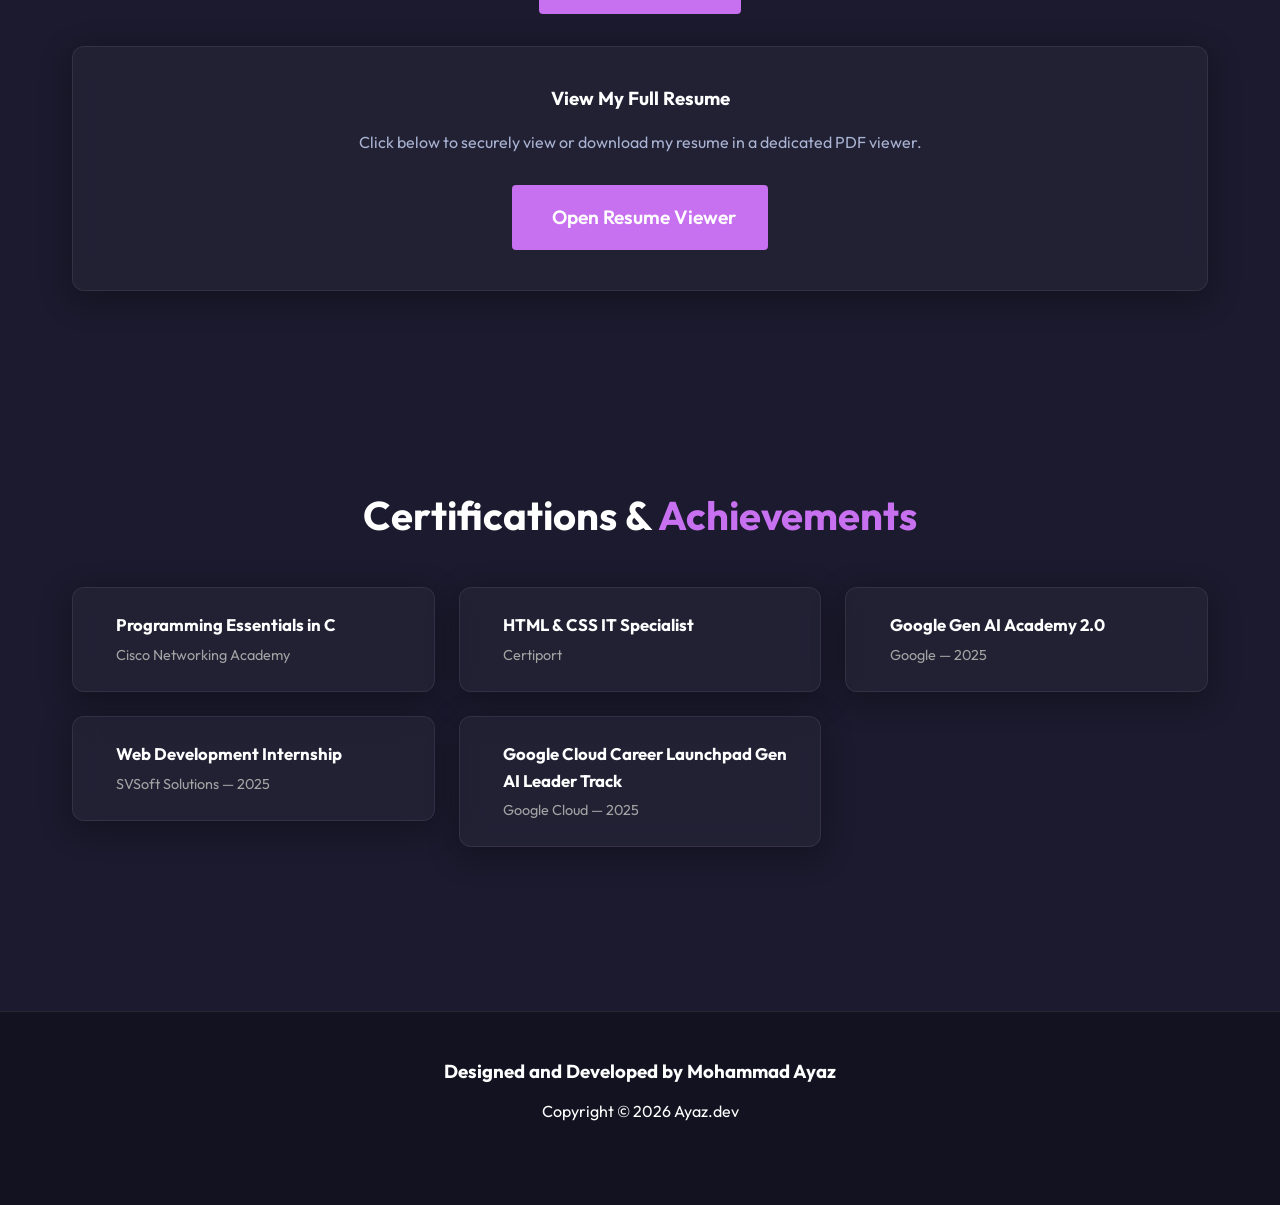
==== commit 9a8408a9: "Fix blurry resume on mobile, add contact links to nav menu" ====
--- a/index.html
+++ b/index.html
@@ -38,8 +38,11 @@
                 <li><a href="#skills"><i class="ph ph-code"></i> Skills</a></li>
                 <li><a href="resume.html" class="resume-btn"><i class="ph ph-file-pdf"></i> Resume</a></li>
                 <li class="nav-socials">
-                    <a href="https://github.com/1Ayaz" target="_blank"><i class="ph-fill ph-github-logo"></i></a>
-                    <a href="https://linkedin.com/in/1Ayaz" target="_blank"><i class="ph-fill ph-linkedin-logo"></i></a>
+                    <a href="https://github.com/1Ayaz" target="_blank" title="GitHub"><i class="ph-fill ph-github-logo"></i></a>
+                    <a href="https://linkedin.com/in/1Ayaz" target="_blank" title="LinkedIn"><i class="ph-fill ph-linkedin-logo"></i></a>
+                    <a href="mailto:mohammadayazq2006@gmail.com" title="Email"><i class="ph-fill ph-envelope"></i></a>
+                    <a href="tel:+919494143531" title="Phone"><i class="ph-fill ph-phone"></i></a>
+                    <a href="https://www.credly.com/users/mohammad-ayaz-qureshi" target="_blank" title="Credly"><i class="ph-fill ph-seal-check"></i></a>
                 </li>
             </ul>
         </div>
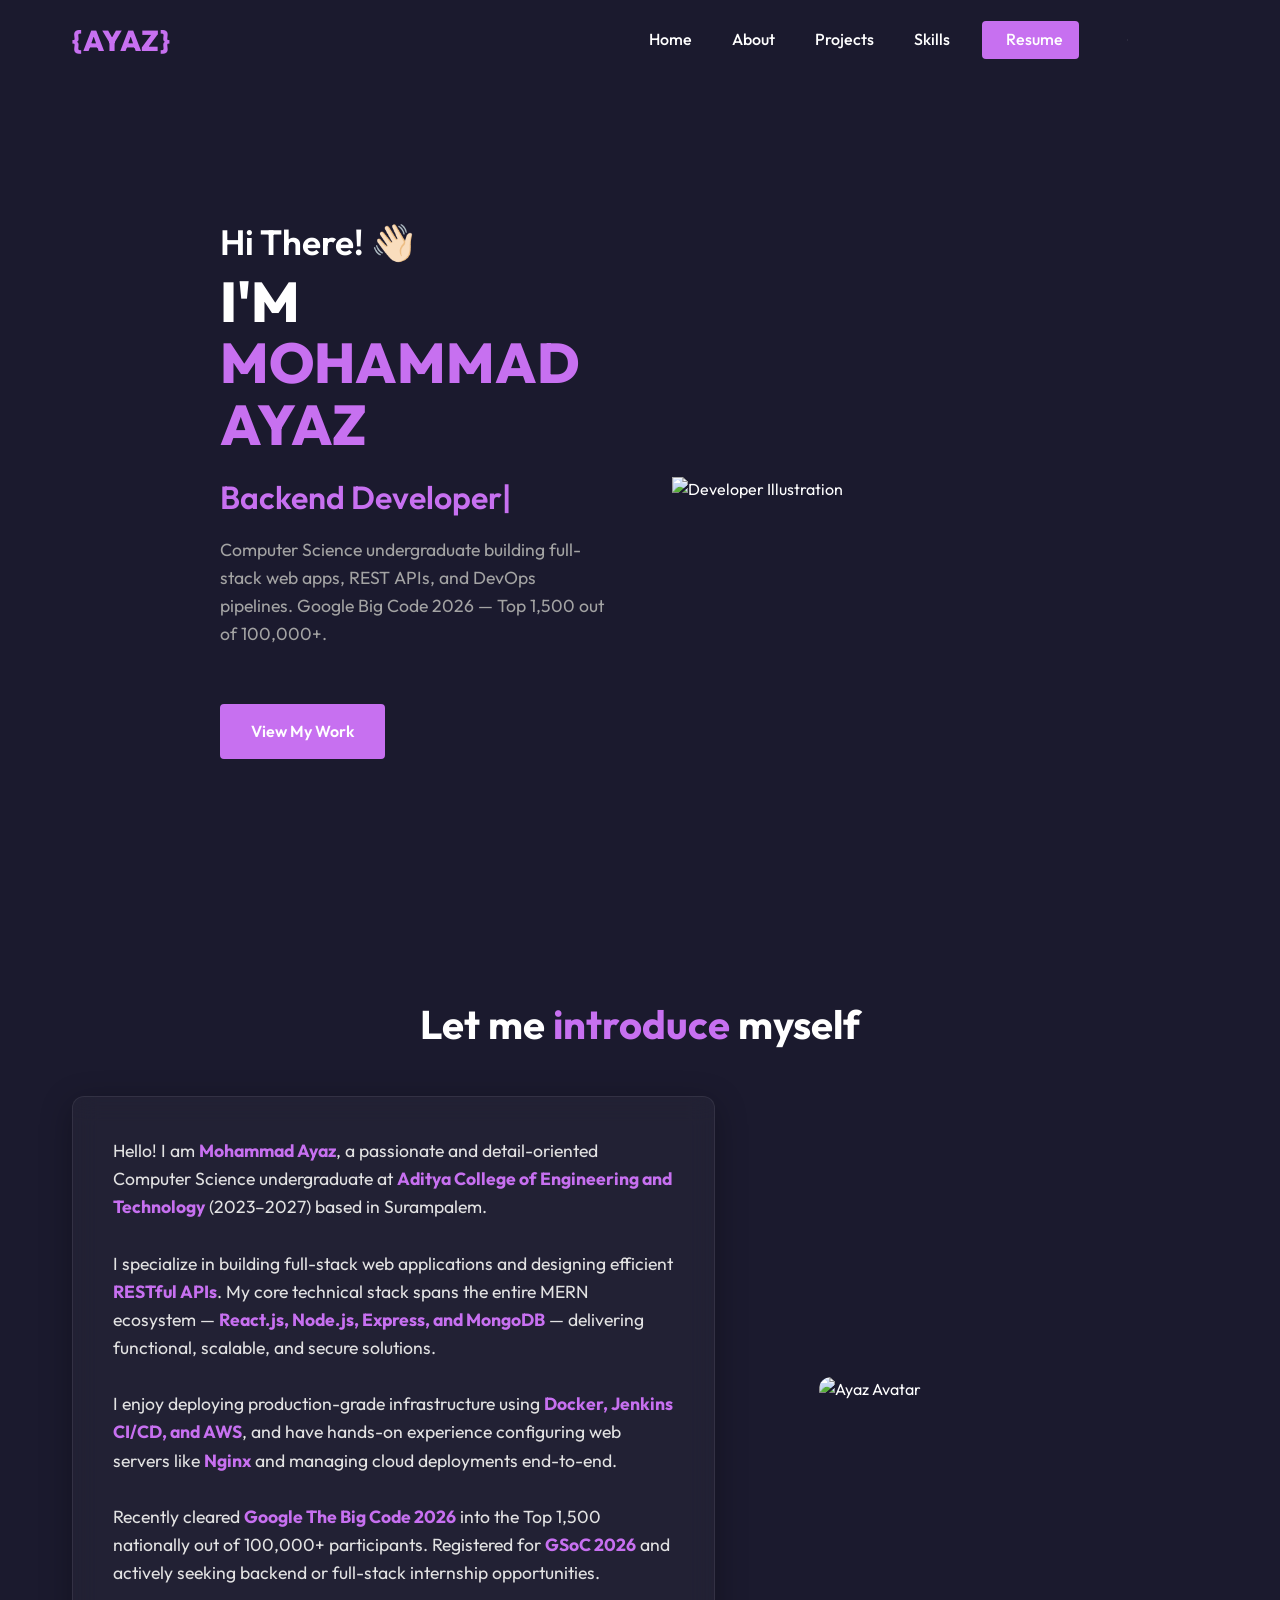
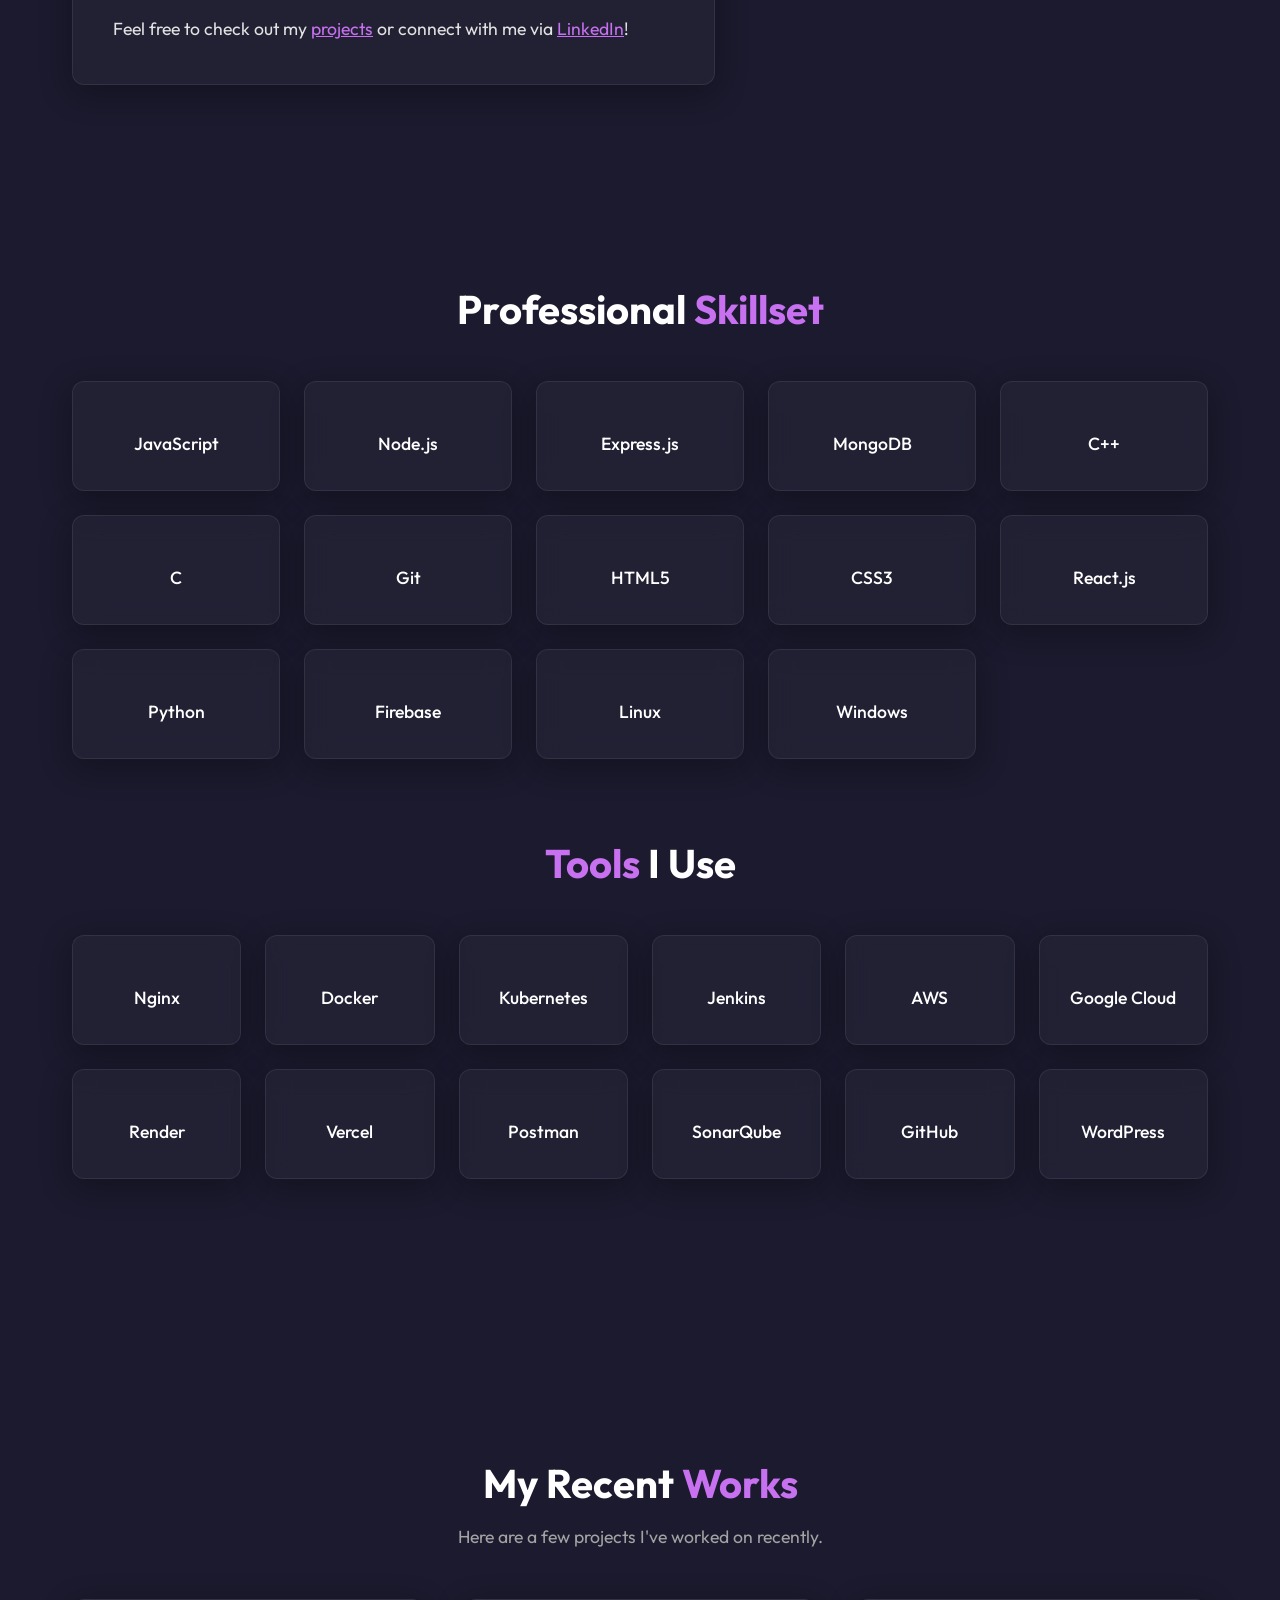
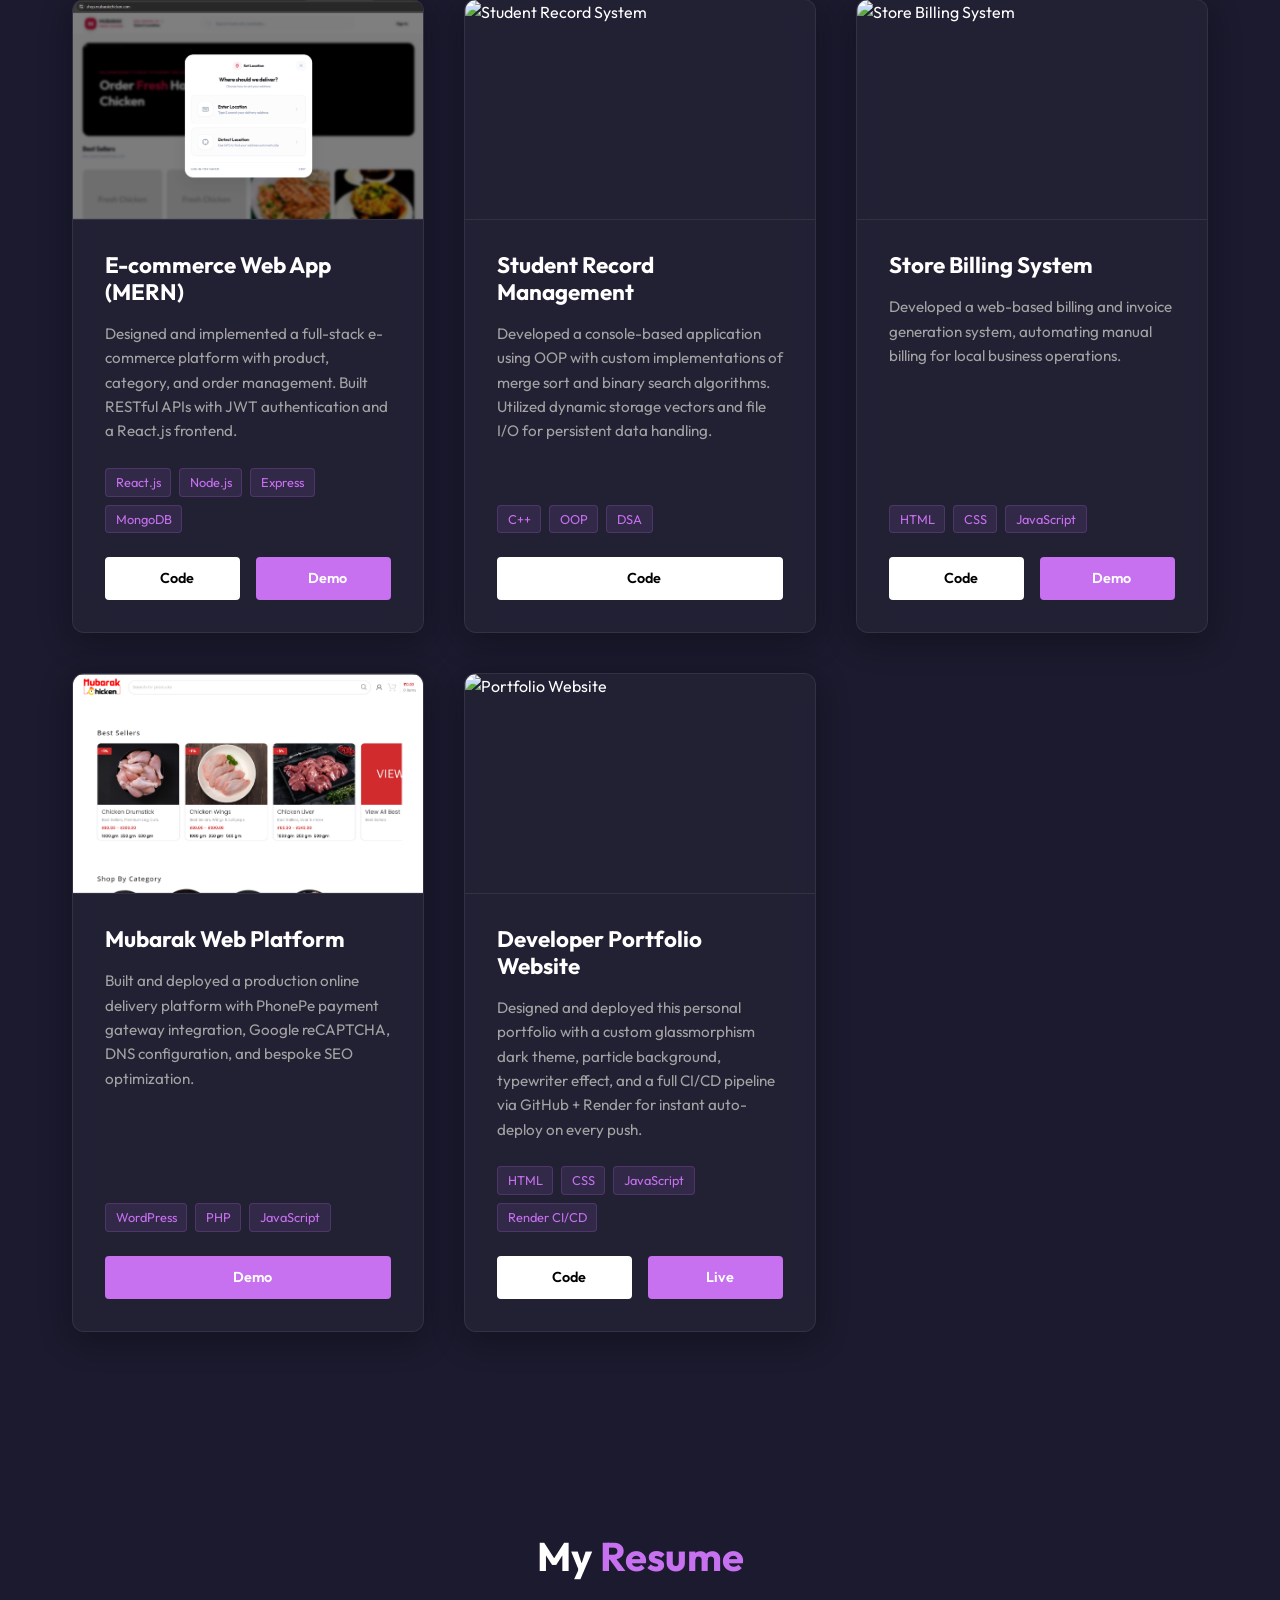
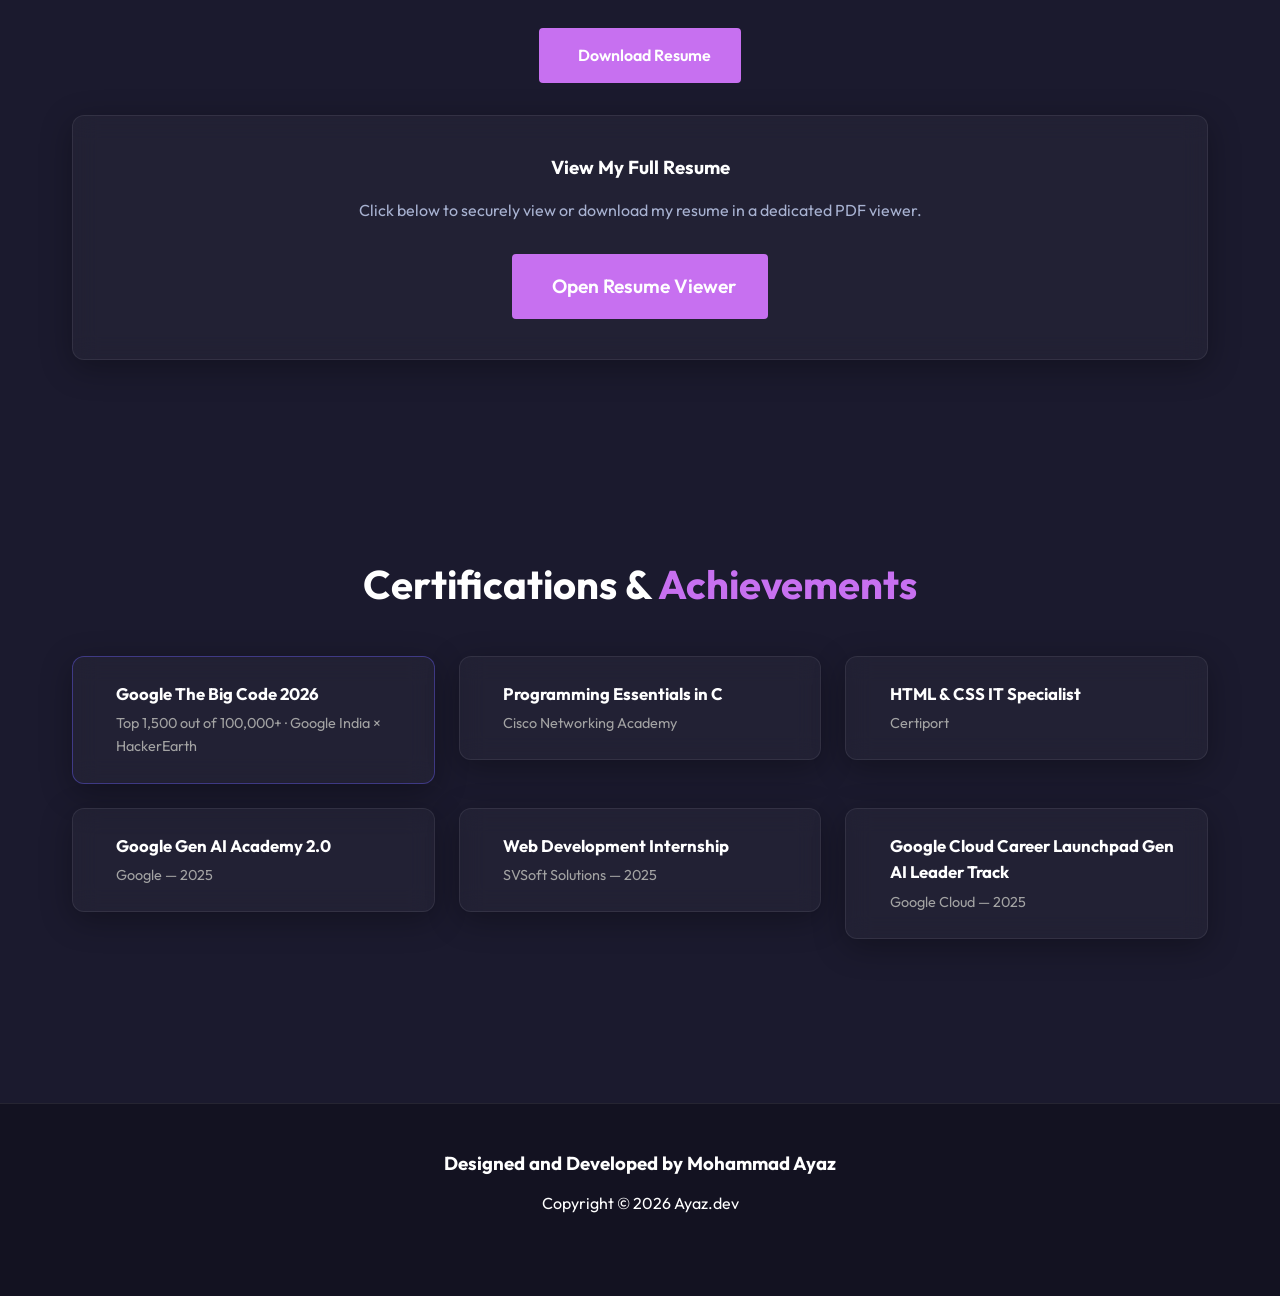
==== commit 0186aa97: "Portfolio update: Big Code achievement, MERN e-commerce, portfolio project, fullstack resume, React/" ====
--- a/index.html
+++ b/index.html
@@ -3,7 +3,7 @@
 <head>
     <meta charset="UTF-8">
     <meta name="viewport" content="width=device-width, initial-scale=1.0">
-    <meta name="description" content="Mohammad Ayaz — Backend Developer & Computer Science Student.">
+    <meta name="description" content="Mohammad Ayaz — Full Stack Developer & Computer Science Student. Google Big Code 2026 Top 1,500.">
     <title>{AYAZ}</title>
     
     <!-- Fonts -->
@@ -60,7 +60,7 @@
                 </div>
                 
                 <p class="hero-desc">
-                    Computer Science undergraduate with hands-on experience in backend development, homelab server configuration, and web design.
+                    Computer Science undergraduate building full-stack web apps, REST APIs, and DevOps pipelines. Google Big Code 2026 — Top 1,500 out of 100,000+.
                 </p>
                 
                 <div class="hero-socials">
@@ -91,11 +91,11 @@
                 <div class="about-text glass-card">
                     <p>Hello! I am <strong>Mohammad Ayaz</strong>, a passionate and detail-oriented Computer Science undergraduate at <strong>Aditya College of Engineering and Technology</strong> (2023–2027) based in Surampalem.</p>
                     <br>
-                    <p>I specialize in building robust, scalable <strong>server-side architectures</strong> and designing efficient <strong>RESTful APIs</strong>. My core technical stack revolves around modern JavaScript, utilizing <strong>Node.js, Express, and MongoDB</strong> to deliver functional and secure backend solutions.</p>
+                    <p>I specialize in building full-stack web applications and designing efficient <strong>RESTful APIs</strong>. My core technical stack spans the entire MERN ecosystem — <strong>React.js, Node.js, Express, and MongoDB</strong> — delivering functional, scalable, and secure solutions.</p>
                     <br>
-                    <p>Beyond coding, I am an enthusiastic homelabber. I enjoy deploying lightweight Linux servers, configuring advanced web servers like <strong>Nginx</strong>, and experimenting with DevOps/Cloud tools including <strong>Docker, Jenkins CI/CD, and AWS</strong>.</p>
+                    <p>I enjoy deploying production-grade infrastructure using <strong>Docker, Jenkins CI/CD, and AWS</strong>, and have hands-on experience configuring web servers like <strong>Nginx</strong> and managing cloud deployments end-to-end.</p>
                     <br>
-                    <p>With a strong foundational grasp of Data Structures and Algorithms in <strong>C and C++</strong>, I am actively seeking an entry-level position as a Backend Developer where I can apply my problem-solving skills to real-world applications.</p>
+                    <p>Recently cleared <strong>Google The Big Code 2026</strong> into the Top 1,500 nationally out of 100,000+ participants. Registered for <strong>GSoC 2026</strong> and actively seeking backend or full-stack internship opportunities.</p>
                     <br>
                     <p>Feel free to check out my <a href="#projects" style="color:var(--accent); text-decoration:underline;">projects</a> or connect with me via <a href="https://linkedin.com/in/1Ayaz" target="_blank" style="color:var(--accent); text-decoration:underline;">LinkedIn</a>!</p>
                 </div>
@@ -158,6 +158,16 @@
                     <i class="devicon-css3-plain"></i>
                     <span>CSS3</span>
                 </div>
+                <!-- React -->
+                <div class="skill-card glass-card">
+                    <i class="devicon-react-original"></i>
+                    <span>React.js</span>
+                </div>
+                <!-- Python -->
+                <div class="skill-card glass-card">
+                    <i class="devicon-python-plain"></i>
+                    <span>Python</span>
+                </div>
                 <!-- Firebase -->
                 <div class="skill-card glass-card">
                     <i class="devicon-firebase-plain"></i>
@@ -228,10 +238,10 @@
                     <i class="ph ph-shield-check" style="font-size: 4rem; color: #fff; transition: var(--transition);"></i>
                     <span>SonarQube</span>
                 </div>
-                <!-- Google Antigravity -->
-                <div class="skill-card glass-card">
-                    <i class="ph ph-rocket-launch" style="font-size: 4rem; color: #fff; transition: var(--transition);"></i>
-                    <span>Antigravity</span>
+                <!-- GitHub -->
+                <div class="skill-card glass-card">
+                    <i class="devicon-github-original"></i>
+                    <span>GitHub</span>
                 </div>
                 <!-- WordPress -->
                 <div class="skill-card glass-card">
@@ -252,13 +262,13 @@
                 <!-- Project 1 -->
                 <div class="project-card glass-card">
                     <div class="project-img-wrapper">
-                         <img src="web api.png" alt="E-commerce API">
+                         <img src="web-api.png" alt="E-commerce API">
                     </div>
                     <div class="project-content">
-                        <h3>E-commerce Backend API</h3>
-                        <p>Designed and implemented RESTful APIs for product, category, and order management with full CRUD operations. Implemented JWT authentication and modeled schemas using Mongoose.</p>
+                        <h3>E-commerce Web App (MERN)</h3>
+                        <p>Designed and implemented a full-stack e-commerce platform with product, category, and order management. Built RESTful APIs with JWT authentication and a React.js frontend.</p>
                         <div class="project-tech">
-                            <span>Node.js</span> <span>Express</span> <span>MongoDB</span>
+                            <span>React.js</span> <span>Node.js</span> <span>Express</span> <span>MongoDB</span>
                         </div>
                         <div class="project-links">
                             <a href="https://github.com/1Ayaz/ecommerce-backend-api" target="_blank" class="btn btn-github"><i class="ph-fill ph-github-logo"></i> Code</a>
@@ -319,6 +329,24 @@
                         </div>
                     </div>
                 </div>
+
+                <!-- Project 5: Portfolio Website -->
+                <div class="project-card glass-card">
+                    <div class="project-img-wrapper">
+                        <img src="https://images.unsplash.com/photo-1467232004584-a241de8bcf5d?ixlib=rb-4.0.3&auto=format&fit=crop&w=800&q=80" alt="Portfolio Website">
+                    </div>
+                    <div class="project-content">
+                        <h3>Developer Portfolio Website</h3>
+                        <p>Designed and deployed this personal portfolio with a custom glassmorphism dark theme, particle background, typewriter effect, and a full CI/CD pipeline via GitHub + Render for instant auto-deploy on every push.</p>
+                        <div class="project-tech">
+                            <span>HTML</span> <span>CSS</span> <span>JavaScript</span> <span>Render CI/CD</span>
+                        </div>
+                        <div class="project-links">
+                            <a href="https://github.com/1Ayaz/portfolio" target="_blank" class="btn btn-github"><i class="ph-fill ph-github-logo"></i> Code</a>
+                            <a href="https://ayaz-portfolio.onrender.com" target="_blank" class="btn btn-primary"><i class="ph ph-export"></i> Live</a>
+                        </div>
+                    </div>
+                </div>
             </div>
         </div>
     </section>
@@ -328,7 +356,7 @@
         <div class="container">
             <h2 class="section-title">My <span class="accent-text">Resume</span></h2>
             <div class="resume-actions">
-                <a href="Ayaz_resume_march.pdf" download="Mohammad_Ayaz_Resume.pdf" class="btn btn-primary"><i class="ph ph-download-simple"></i> Download Resume</a>
+                <a href="Mohammad_Ayaz_fullstack.pdf" download="Mohammad_Ayaz_Fullstack_Resume.pdf" class="btn btn-primary"><i class="ph ph-download-simple"></i> Download Resume</a>
             </div>
             <div class="resume-embed glass-card" style="padding: 40px; text-align: center;">
                 <h3 style="margin-bottom: 20px;">View My Full Resume</h3>
@@ -344,6 +372,14 @@
             <h2 class="section-title">Certifications & <span class="accent-text">Achievements</span></h2>
             
             <div class="certs-grid">
+                <!-- Google Big Code Achievement -->
+                <div class="cert-card glass-card" style="border: 1px solid rgba(var(--accent-rgb, 108, 99, 255), 0.4);">
+                    <i class="ph ph-trophy" style="color: var(--accent); font-size: 2.5rem; flex-shrink: 0;"></i>
+                    <div class="cert-info">
+                        <h4>Google The Big Code 2026</h4>
+                        <p>Top 1,500 out of 100,000+ · Google India × HackerEarth</p>
+                    </div>
+                </div>
                 <a href="https://drive.google.com/file/d/1cnNW-5s1GdhR5RqZ7FYTxqn-0VM0y3Fy/view?usp=drivesdk" target="_blank" style="text-decoration: none; color: inherit; display: block;">
                     <div class="cert-card glass-card">
                         <i class="ph ph-certificate"></i>
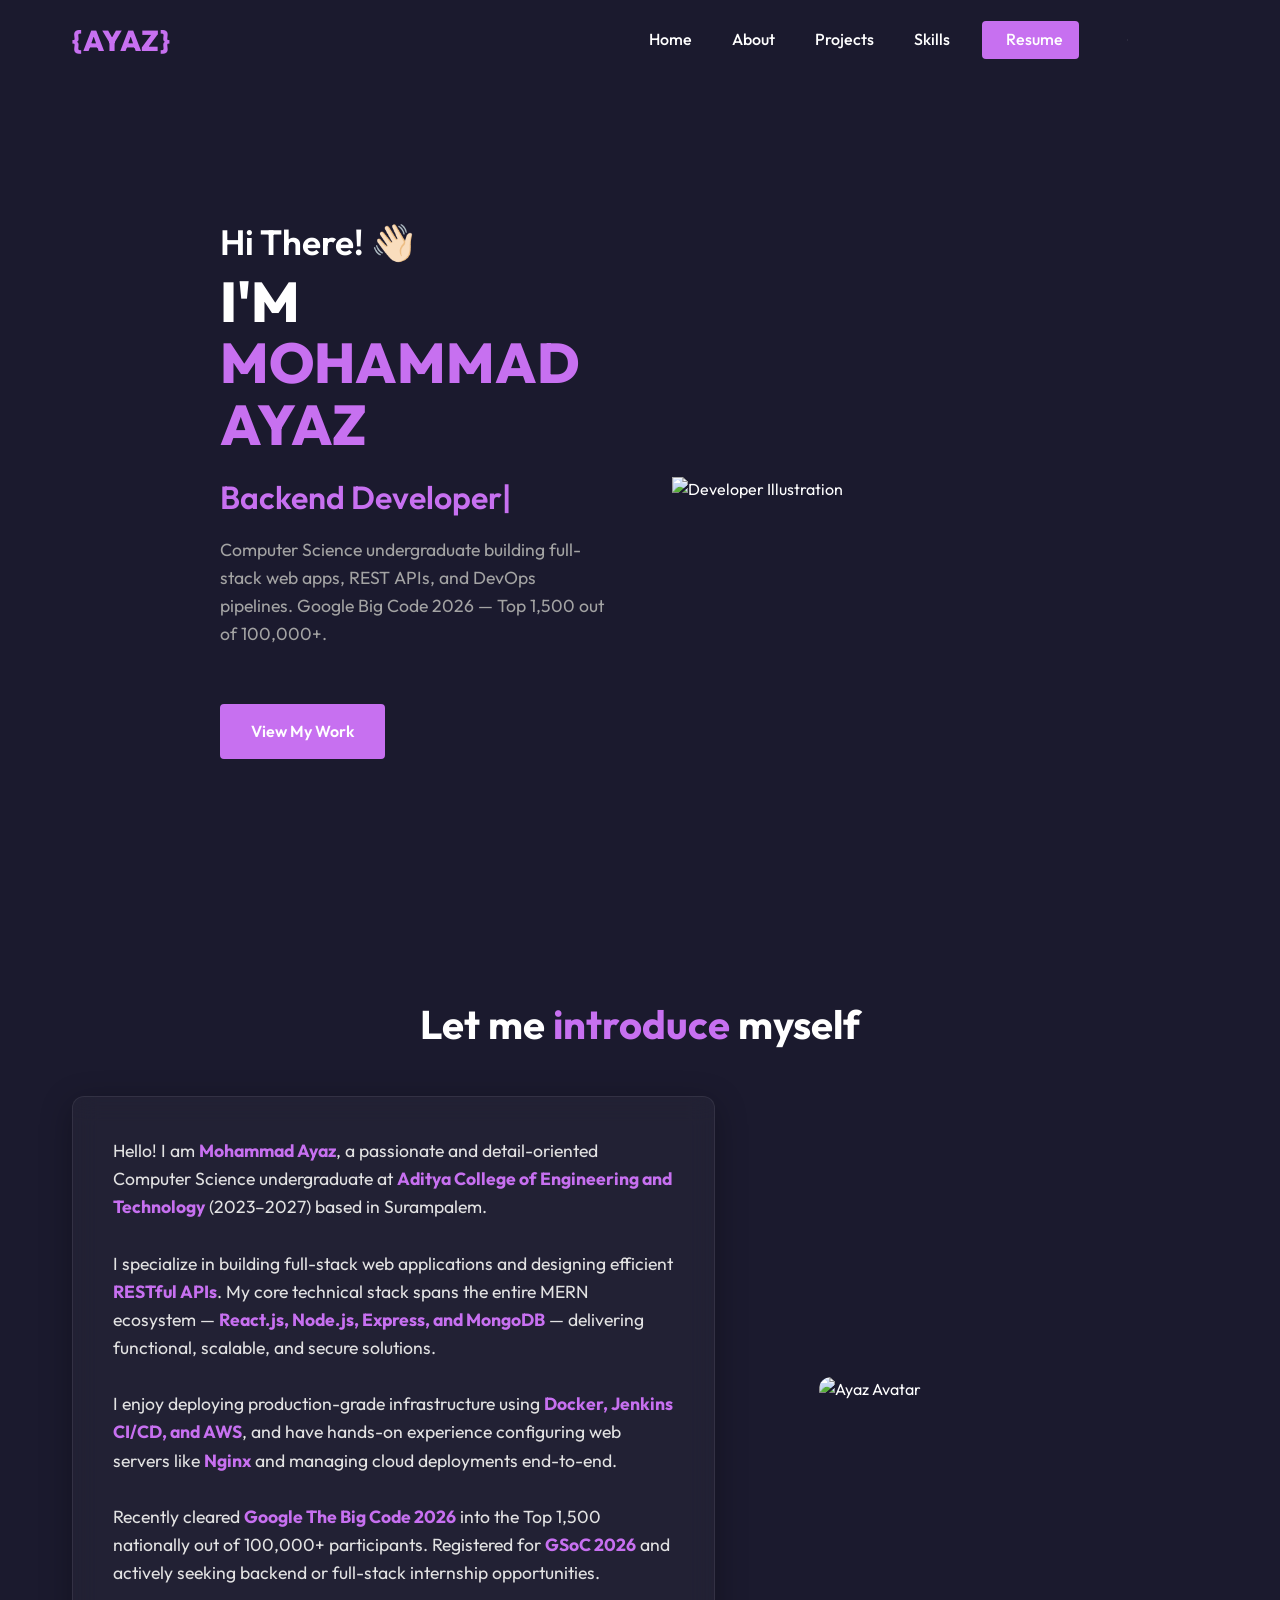
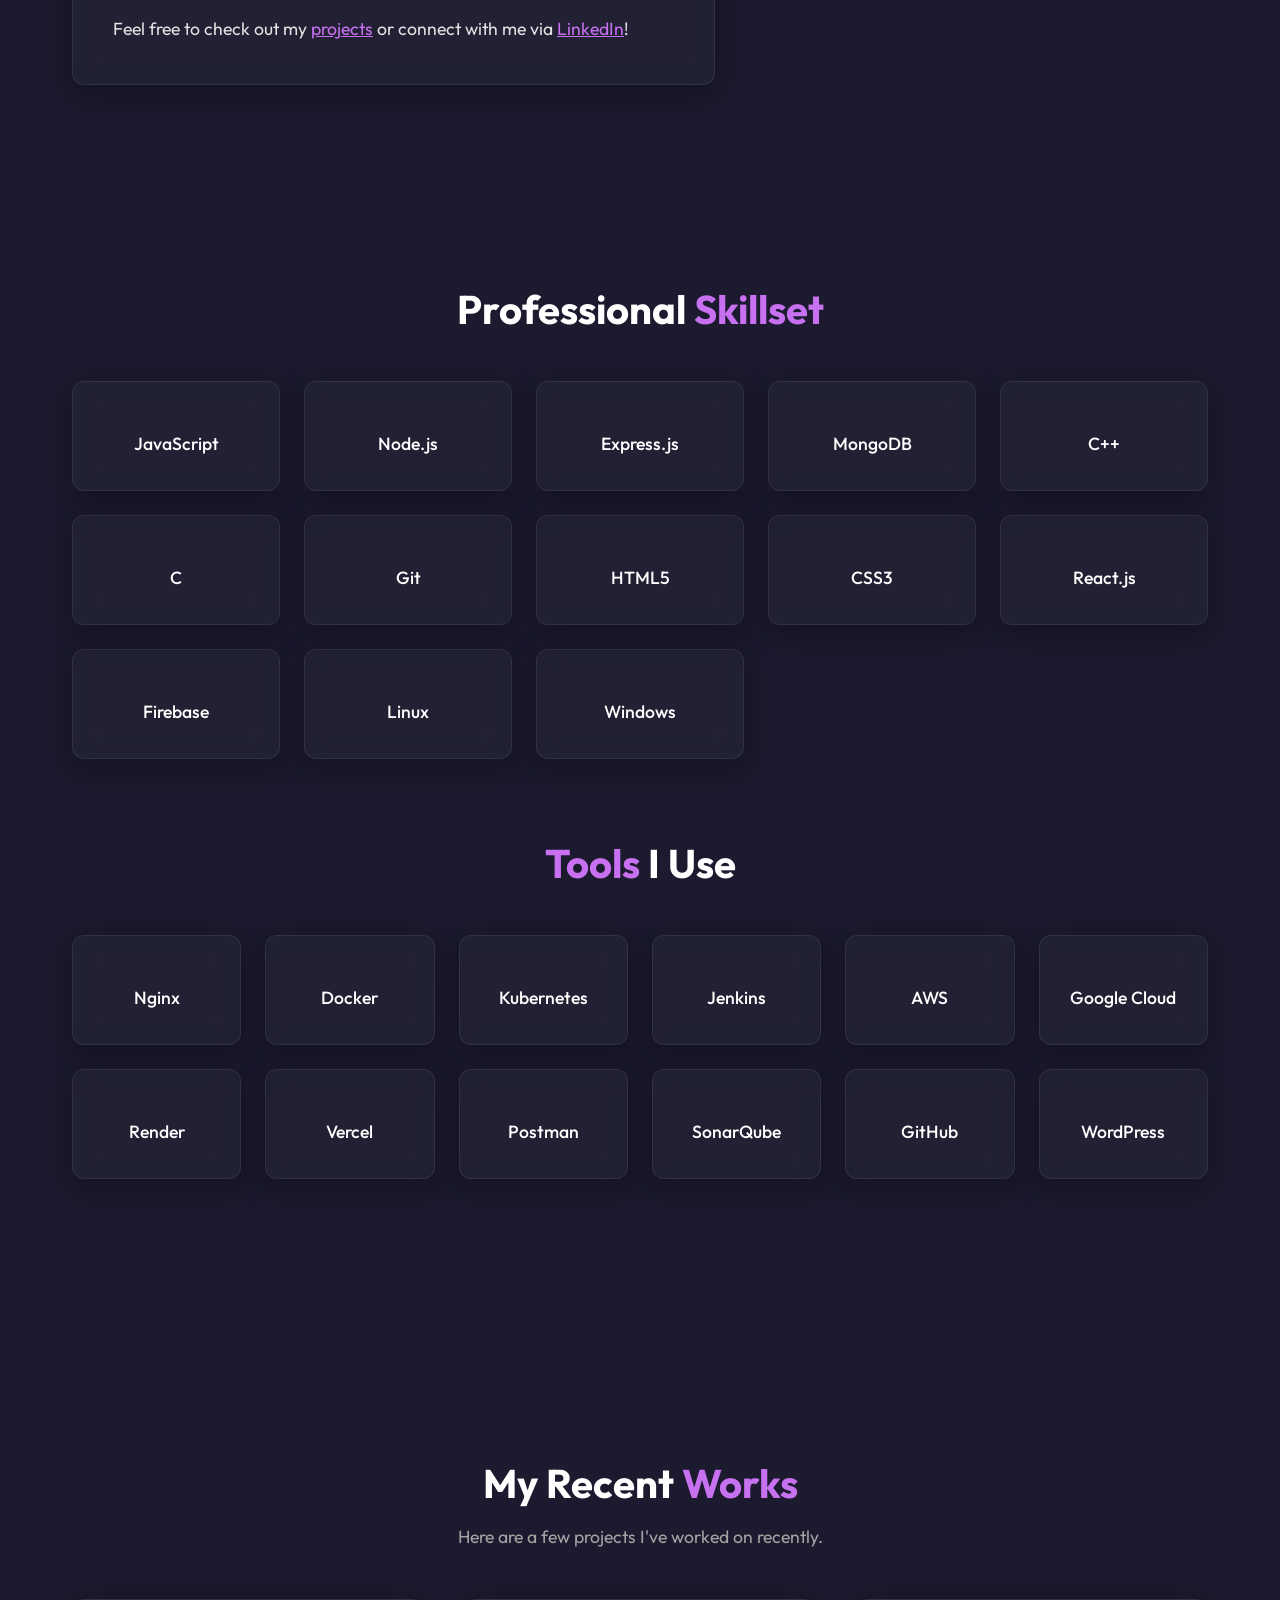
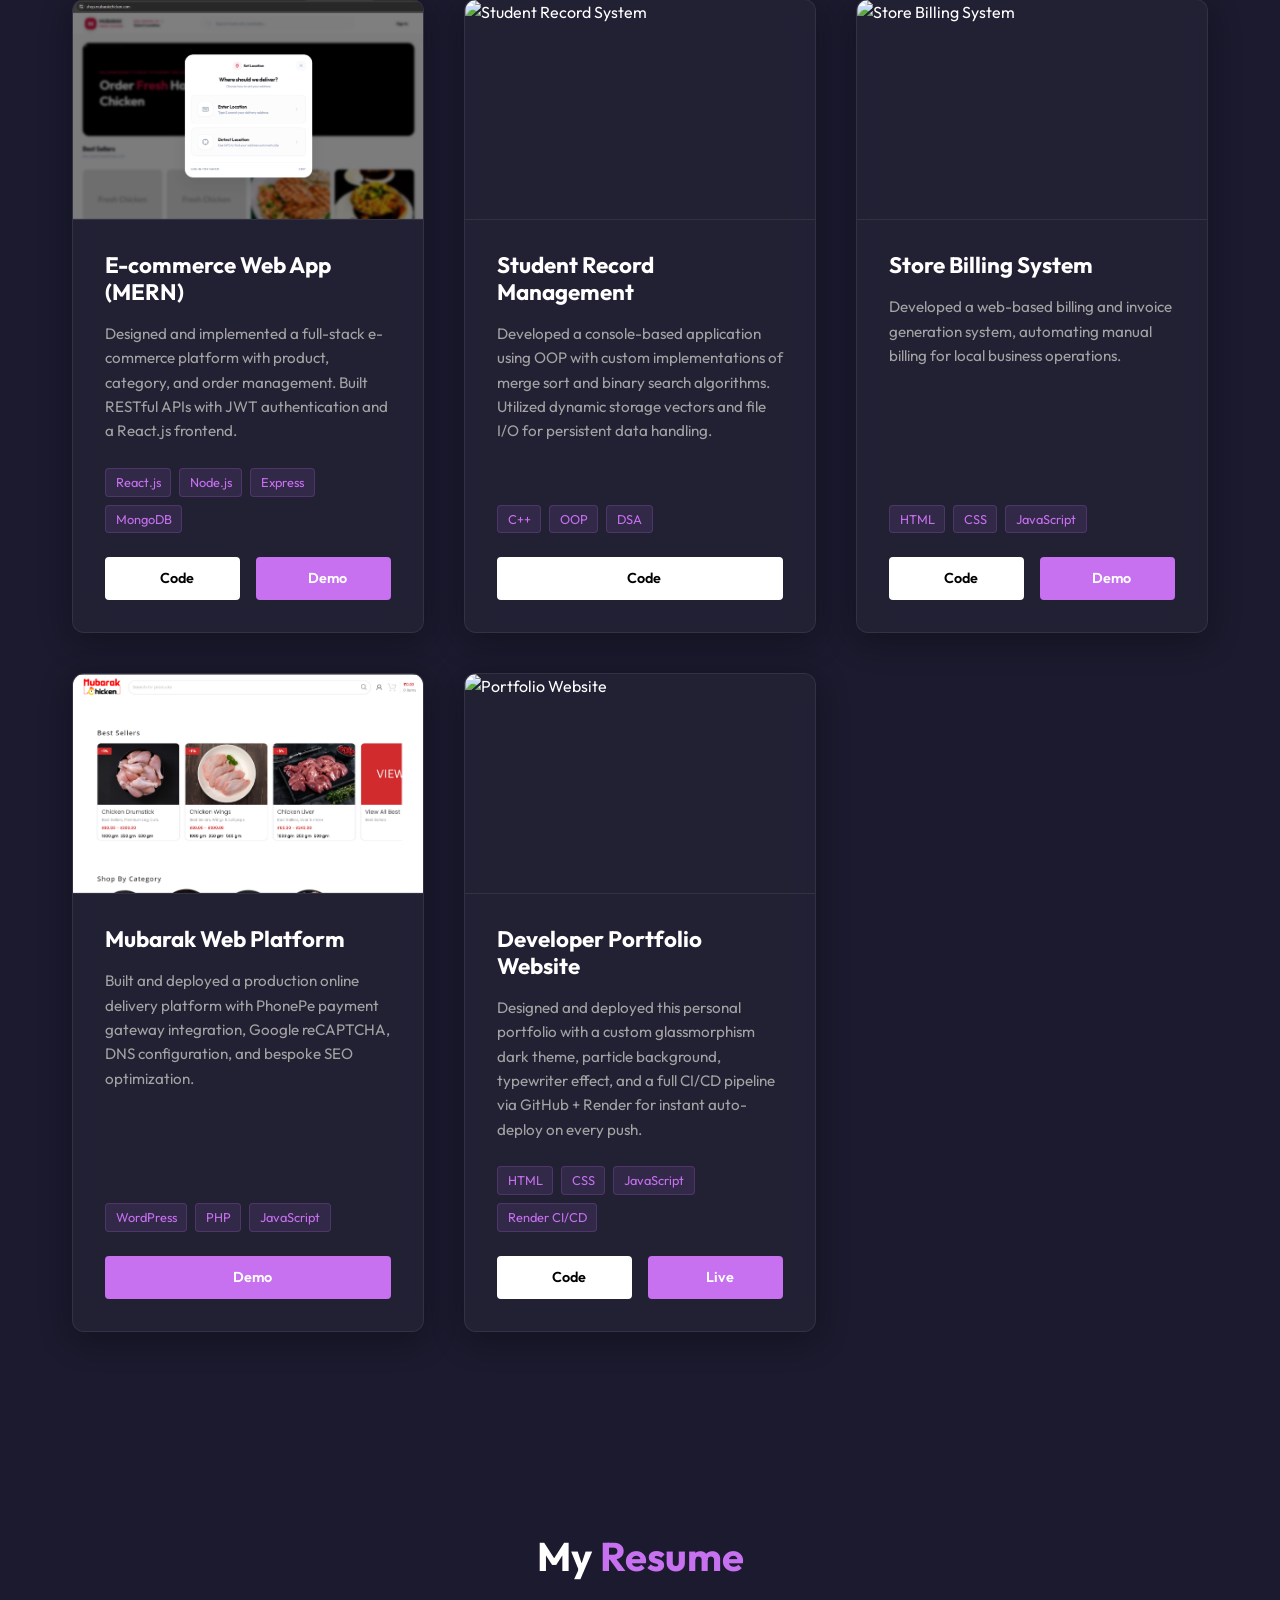
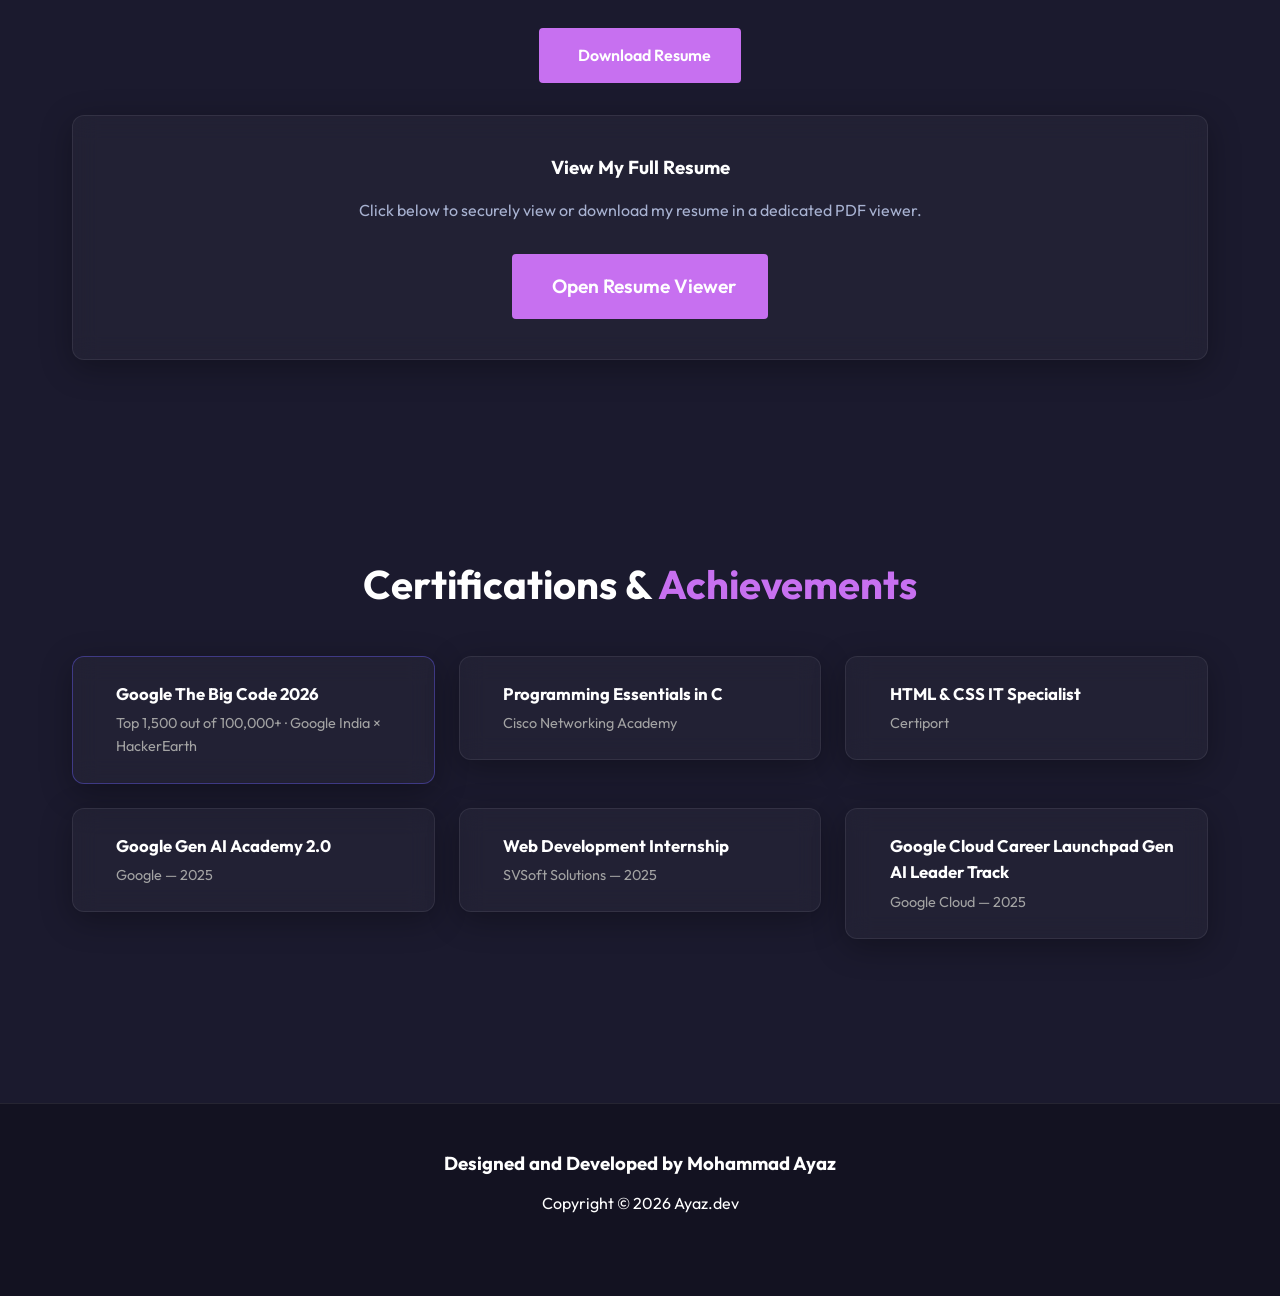
==== commit 91cc0935: "Remove Python from skills — not proficient enough to list" ====
--- a/index.html
+++ b/index.html
@@ -163,11 +163,6 @@
                     <i class="devicon-react-original"></i>
                     <span>React.js</span>
                 </div>
-                <!-- Python -->
-                <div class="skill-card glass-card">
-                    <i class="devicon-python-plain"></i>
-                    <span>Python</span>
-                </div>
                 <!-- Firebase -->
                 <div class="skill-card glass-card">
                     <i class="devicon-firebase-plain"></i>
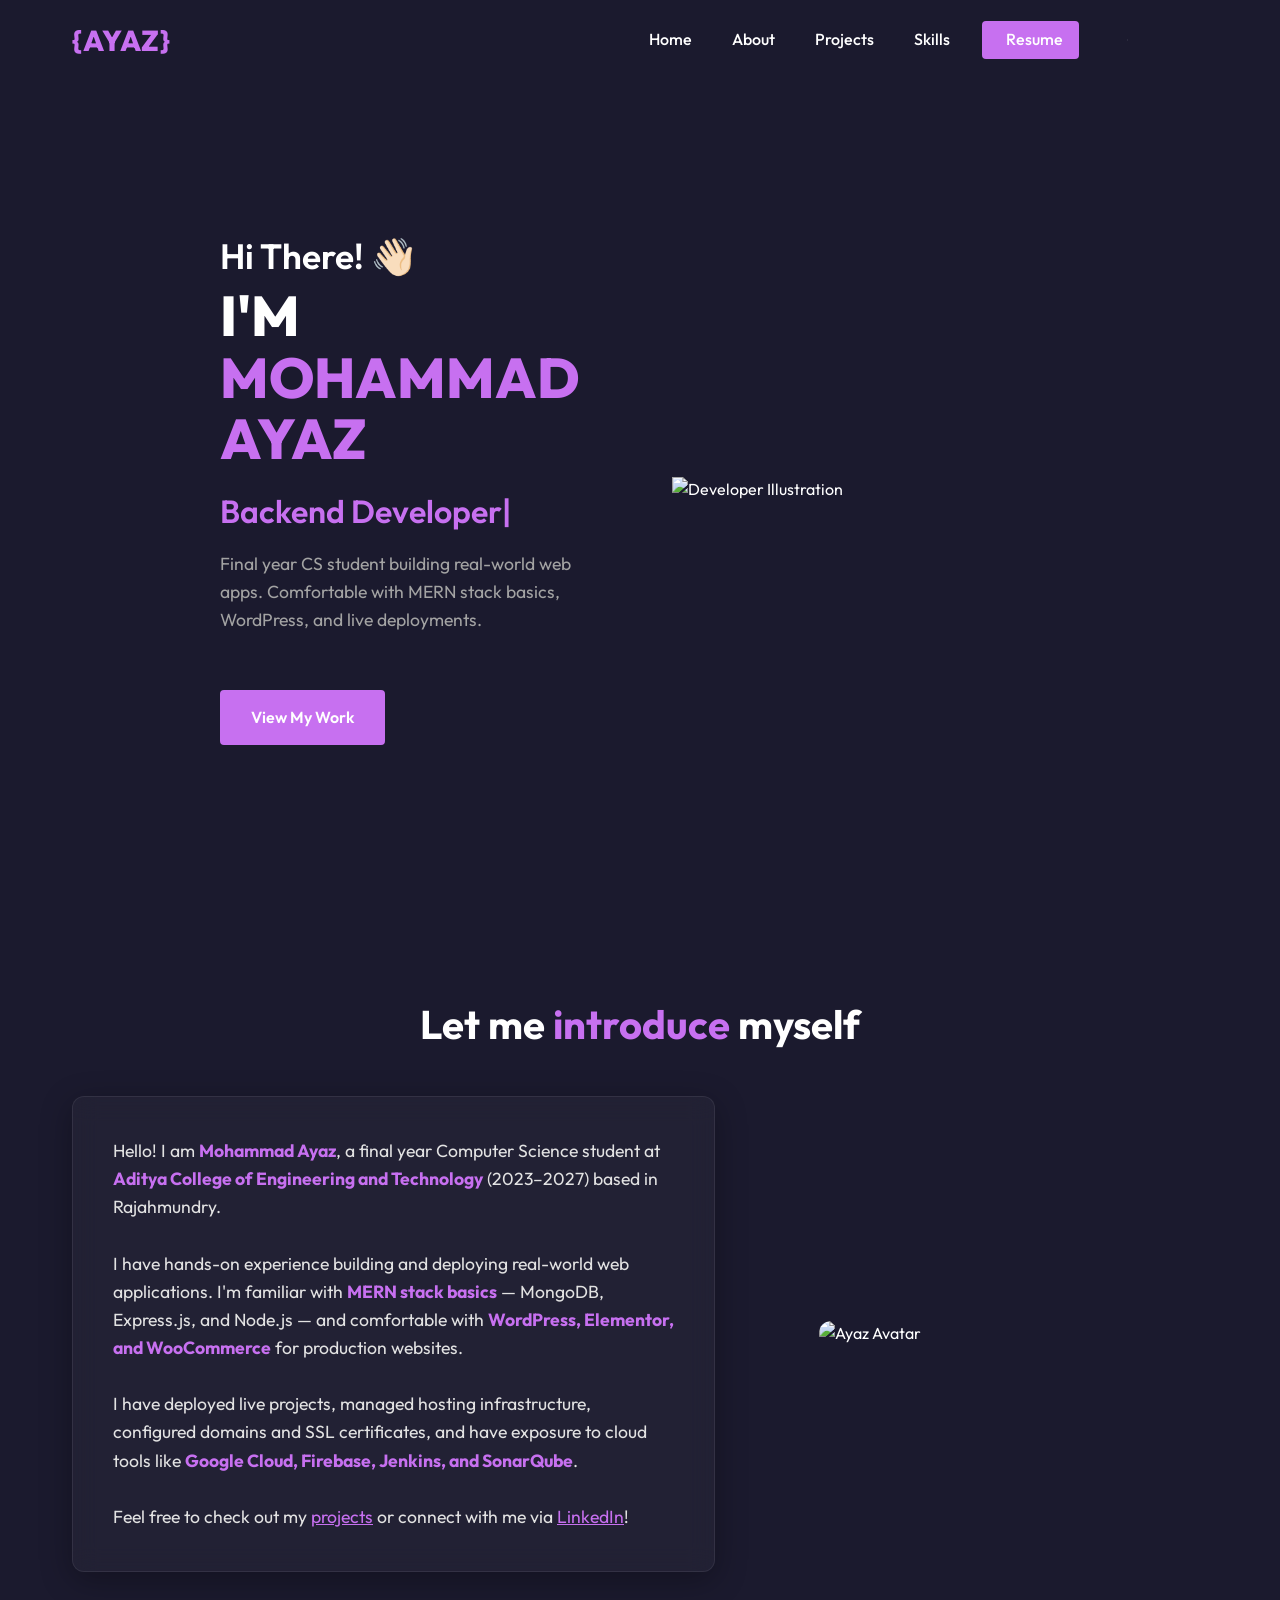
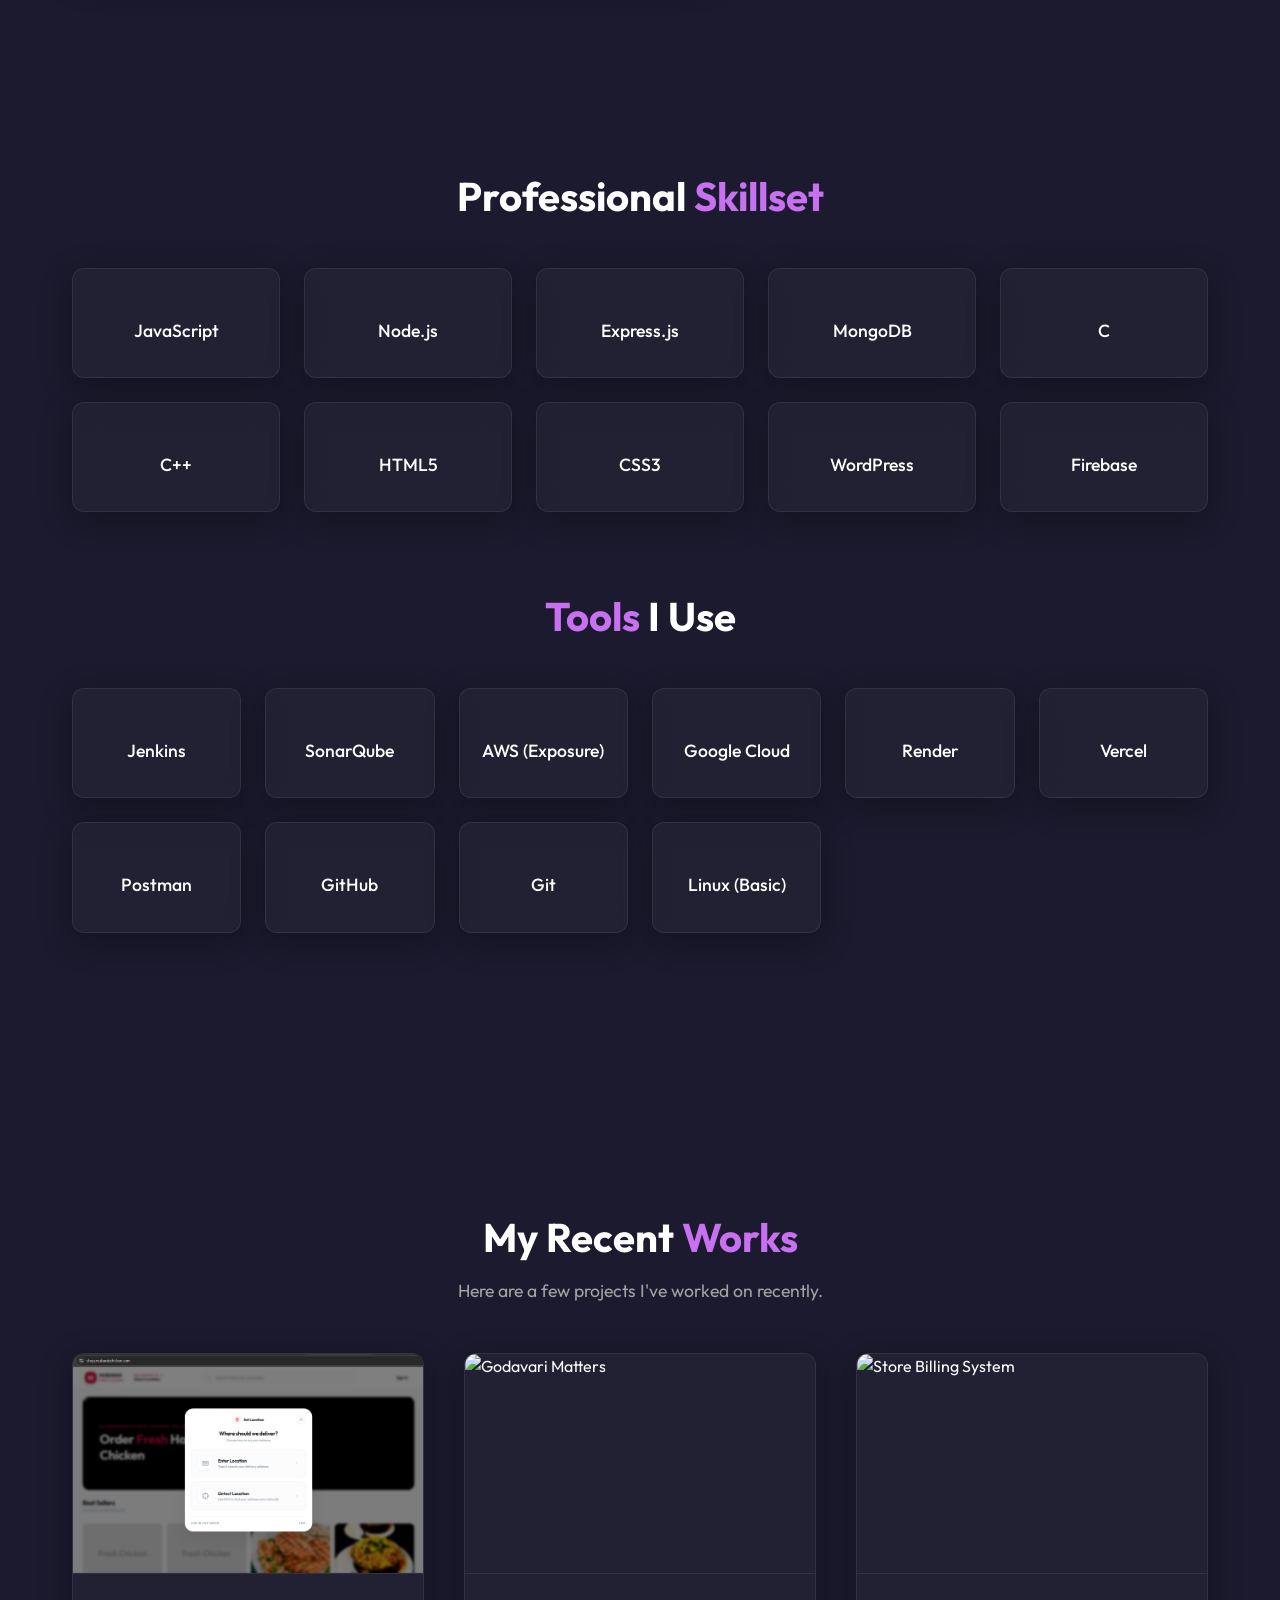
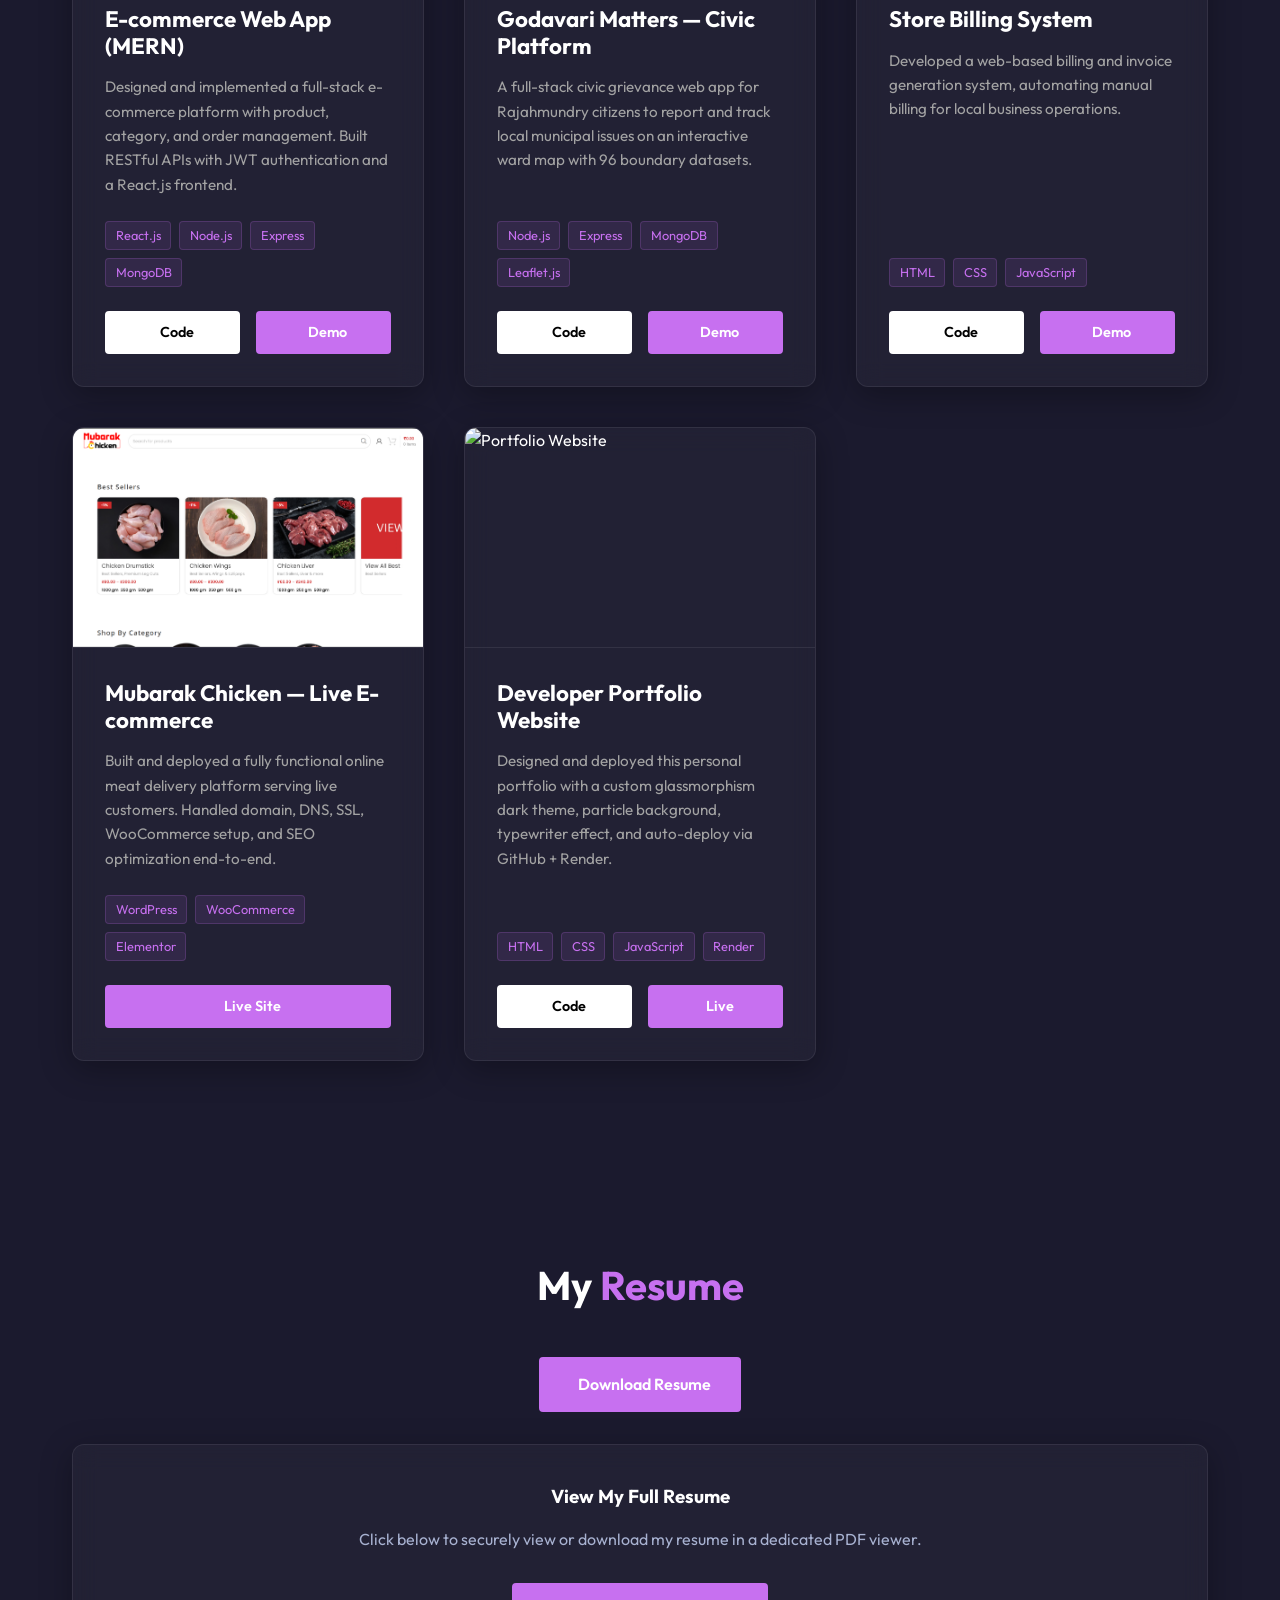
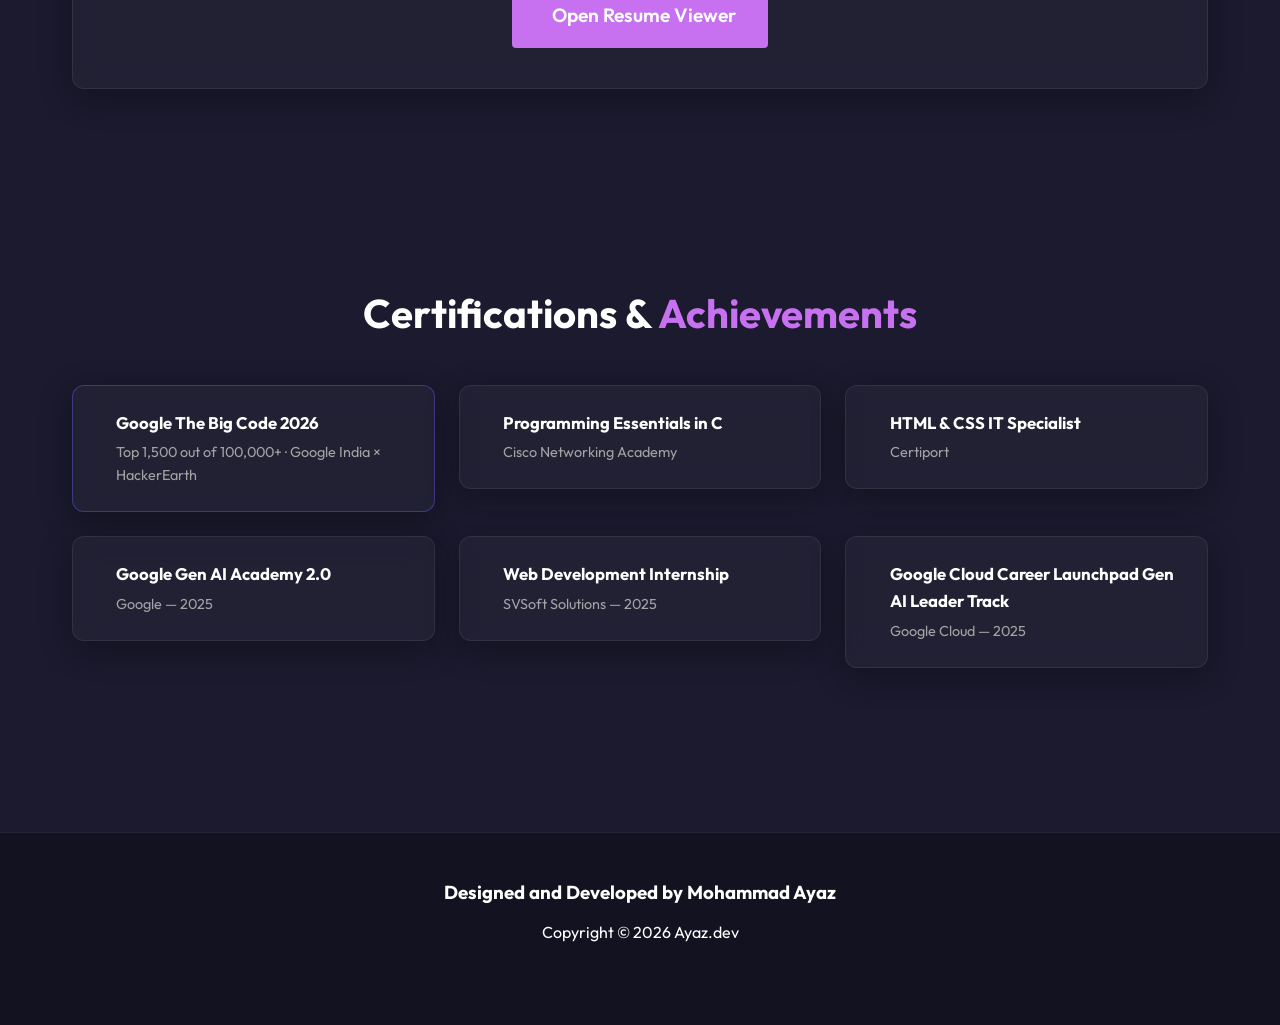
==== commit f63649c7: "Clean portfolio: honest skills, about section, phone number update" ====
--- a/index.html
+++ b/index.html
@@ -3,7 +3,7 @@
 <head>
     <meta charset="UTF-8">
     <meta name="viewport" content="width=device-width, initial-scale=1.0">
-    <meta name="description" content="Mohammad Ayaz — Full Stack Developer & Computer Science Student. Google Big Code 2026 Top 1,500.">
+    <meta name="description" content="Mohammad Ayaz — Final Year CS Student &amp; Web Developer. Building real-world web apps with MERN stack basics and WordPress.">
     <title>{AYAZ}</title>
     
     <!-- Fonts -->
@@ -41,7 +41,7 @@
                     <a href="https://github.com/1Ayaz" target="_blank" title="GitHub"><i class="ph-fill ph-github-logo"></i></a>
                     <a href="https://linkedin.com/in/1Ayaz" target="_blank" title="LinkedIn"><i class="ph-fill ph-linkedin-logo"></i></a>
                     <a href="mailto:mohammadayazq2006@gmail.com" title="Email"><i class="ph-fill ph-envelope"></i></a>
-                    <a href="tel:+919494143531" title="Phone"><i class="ph-fill ph-phone"></i></a>
+                    <a href="tel:+916302817284" title="Phone"><i class="ph-fill ph-phone"></i></a>
                     <a href="https://www.credly.com/users/mohammad-ayaz-qureshi" target="_blank" title="Credly"><i class="ph-fill ph-seal-check"></i></a>
                 </li>
             </ul>
@@ -60,14 +60,14 @@
                 </div>
                 
                 <p class="hero-desc">
-                    Computer Science undergraduate building full-stack web apps, REST APIs, and DevOps pipelines. Google Big Code 2026 — Top 1,500 out of 100,000+.
+                    Final year CS student building real-world web apps. Comfortable with MERN stack basics, WordPress, and live deployments.
                 </p>
                 
                 <div class="hero-socials">
                     <a href="https://github.com/1Ayaz" target="_blank" title="GitHub"><i class="ph-fill ph-github-logo"></i></a>
                     <a href="https://linkedin.com/in/1Ayaz" target="_blank" title="LinkedIn"><i class="ph-fill ph-linkedin-logo"></i></a>
                     <a href="mailto:mohammadayazq2006@gmail.com" title="Email"><i class="ph-fill ph-envelope"></i></a>
-                    <a href="tel:+919494143531" title="Phone"><i class="ph-fill ph-phone"></i></a>
+                    <a href="tel:+916302817284" title="Phone"><i class="ph-fill ph-phone"></i></a>
                     <a href="https://www.credly.com/users/mohammad-ayaz-qureshi" target="_blank" title="Credly Badges"><i class="ph-fill ph-seal-check"></i></a>
                 </div>
                 
@@ -89,13 +89,11 @@
             
             <div class="about-grid">
                 <div class="about-text glass-card">
-                    <p>Hello! I am <strong>Mohammad Ayaz</strong>, a passionate and detail-oriented Computer Science undergraduate at <strong>Aditya College of Engineering and Technology</strong> (2023–2027) based in Surampalem.</p>
+                    <p>Hello! I am <strong>Mohammad Ayaz</strong>, a final year Computer Science student at <strong>Aditya College of Engineering and Technology</strong> (2023–2027) based in Rajahmundry.</p>
                     <br>
-                    <p>I specialize in building full-stack web applications and designing efficient <strong>RESTful APIs</strong>. My core technical stack spans the entire MERN ecosystem — <strong>React.js, Node.js, Express, and MongoDB</strong> — delivering functional, scalable, and secure solutions.</p>
+                    <p>I have hands-on experience building and deploying real-world web applications. I'm familiar with <strong>MERN stack basics</strong> — MongoDB, Express.js, and Node.js — and comfortable with <strong>WordPress, Elementor, and WooCommerce</strong> for production websites.</p>
                     <br>
-                    <p>I enjoy deploying production-grade infrastructure using <strong>Docker, Jenkins CI/CD, and AWS</strong>, and have hands-on experience configuring web servers like <strong>Nginx</strong> and managing cloud deployments end-to-end.</p>
-                    <br>
-                    <p>Recently cleared <strong>Google The Big Code 2026</strong> into the Top 1,500 nationally out of 100,000+ participants. Registered for <strong>GSoC 2026</strong> and actively seeking backend or full-stack internship opportunities.</p>
+                    <p>I have deployed live projects, managed hosting infrastructure, configured domains and SSL certificates, and have exposure to cloud tools like <strong>Google Cloud, Firebase, Jenkins, and SonarQube</strong>.</p>
                     <br>
                     <p>Feel free to check out my <a href="#projects" style="color:var(--accent); text-decoration:underline;">projects</a> or connect with me via <a href="https://linkedin.com/in/1Ayaz" target="_blank" style="color:var(--accent); text-decoration:underline;">LinkedIn</a>!</p>
                 </div>
@@ -133,115 +131,90 @@
                     <i class="devicon-mongodb-plain"></i>
                     <span>MongoDB</span>
                 </div>
+                <!-- C -->
+                <div class="skill-card glass-card">
+                    <i class="devicon-c-plain"></i>
+                    <span>C</span>
+                </div>
                 <!-- C++ -->
                 <div class="skill-card glass-card">
                     <i class="devicon-cplusplus-plain"></i>
                     <span>C++</span>
                 </div>
-                <!-- C -->
-                <div class="skill-card glass-card">
-                    <i class="devicon-c-plain"></i>
-                    <span>C</span>
+                <!-- HTML -->
+                <div class="skill-card glass-card">
+                    <i class="devicon-html5-plain"></i>
+                    <span>HTML5</span>
+                </div>
+                <!-- CSS -->
+                <div class="skill-card glass-card">
+                    <i class="devicon-css3-plain"></i>
+                    <span>CSS3</span>
+                </div>
+                <!-- WordPress -->
+                <div class="skill-card glass-card">
+                    <i class="devicon-wordpress-plain"></i>
+                    <span>WordPress</span>
+                </div>
+                <!-- Firebase -->
+                <div class="skill-card glass-card">
+                    <i class="devicon-firebase-plain"></i>
+                    <span>Firebase</span>
+                </div>
+            </div>
+
+            <h2 class="section-title sub-title"><span class="accent-text">Tools</span> I Use</h2>
+            
+            <div class="skills-grid tools-grid">
+                <!-- Jenkins -->
+                <div class="skill-card glass-card">
+                    <i class="devicon-jenkins-line"></i>
+                    <span>Jenkins</span>
+                </div>
+                <!-- SonarQube -->
+                <div class="skill-card glass-card">
+                    <i class="ph ph-shield-check" style="font-size: 4rem; color: #fff; transition: var(--transition);"></i>
+                    <span>SonarQube</span>
+                </div>
+                <!-- AWS -->
+                <div class="skill-card glass-card">
+                    <i class="devicon-amazonwebservices-plain-wordmark"></i>
+                    <span>AWS (Exposure)</span>
+                </div>
+                <!-- Google Cloud -->
+                <div class="skill-card glass-card">
+                    <i class="devicon-googlecloud-plain"></i>
+                    <span>Google Cloud</span>
+                </div>
+                <!-- Render -->
+                <div class="skill-card glass-card">
+                    <i class="ph ph-cloud-arrow-up" style="font-size: 4rem; color: #fff; transition: var(--transition);"></i>
+                    <span>Render</span>
+                </div>
+                <!-- Vercel -->
+                <div class="skill-card glass-card">
+                    <i class="devicon-vercel-original"></i>
+                    <span>Vercel</span>
+                </div>
+                <!-- Postman -->
+                <div class="skill-card glass-card">
+                    <i class="devicon-postman-plain"></i>
+                    <span>Postman</span>
+                </div>
+                <!-- GitHub -->
+                <div class="skill-card glass-card">
+                    <i class="devicon-github-original"></i>
+                    <span>GitHub</span>
                 </div>
                 <!-- Git -->
                 <div class="skill-card glass-card">
                     <i class="devicon-git-plain"></i>
                     <span>Git</span>
                 </div>
-                <!-- HTML -->
-                <div class="skill-card glass-card">
-                    <i class="devicon-html5-plain"></i>
-                    <span>HTML5</span>
-                </div>
-                 <!-- CSS -->
-                 <div class="skill-card glass-card">
-                    <i class="devicon-css3-plain"></i>
-                    <span>CSS3</span>
-                </div>
-                <!-- React -->
-                <div class="skill-card glass-card">
-                    <i class="devicon-react-original"></i>
-                    <span>React.js</span>
-                </div>
-                <!-- Firebase -->
-                <div class="skill-card glass-card">
-                    <i class="devicon-firebase-plain"></i>
-                    <span>Firebase</span>
-                </div>
                 <!-- Linux -->
                 <div class="skill-card glass-card">
                     <i class="devicon-linux-plain"></i>
-                    <span>Linux</span>
-                </div>
-                <!-- Windows -->
-                <div class="skill-card glass-card">
-                    <i class="devicon-windows11-original"></i>
-                    <span>Windows</span>
-                </div>
-            </div>
-
-            <h2 class="section-title sub-title"><span class="accent-text">Tools</span> I Use</h2>
-            
-            <div class="skills-grid tools-grid">
-                <!-- Nginx -->
-                <div class="skill-card glass-card">
-                    <i class="devicon-nginx-original"></i>
-                    <span>Nginx</span>
-                </div>
-                <!-- Docker -->
-                <div class="skill-card glass-card">
-                    <i class="devicon-docker-plain"></i>
-                    <span>Docker</span>
-                </div>
-                <!-- Kubernetes -->
-                <div class="skill-card glass-card">
-                    <i class="devicon-kubernetes-plain"></i>
-                    <span>Kubernetes</span>
-                </div>
-                <!-- Jenkins -->
-                <div class="skill-card glass-card">
-                    <i class="devicon-jenkins-line"></i>
-                    <span>Jenkins</span>
-                </div>
-                <!-- AWS -->
-                <div class="skill-card glass-card">
-                    <i class="devicon-amazonwebservices-plain-wordmark"></i>
-                    <span>AWS</span>
-                </div>
-                <!-- Google Cloud -->
-                <div class="skill-card glass-card">
-                    <i class="devicon-googlecloud-plain"></i>
-                    <span>Google Cloud</span>
-                </div>
-                <!-- Render -->
-                <div class="skill-card glass-card">
-                    <i class="ph ph-cloud-arrow-up" style="font-size: 4rem; color: #fff; transition: var(--transition);"></i>
-                    <span>Render</span>
-                </div>
-                <!-- Vercel -->
-                <div class="skill-card glass-card">
-                    <i class="devicon-vercel-original"></i>
-                    <span>Vercel</span>
-                </div>
-                <!-- Postman -->
-                <div class="skill-card glass-card">
-                    <i class="devicon-postman-plain"></i>
-                    <span>Postman</span>
-                </div>
-                <!-- SonarQube -->
-                <div class="skill-card glass-card">
-                    <i class="ph ph-shield-check" style="font-size: 4rem; color: #fff; transition: var(--transition);"></i>
-                    <span>SonarQube</span>
-                </div>
-                <!-- GitHub -->
-                <div class="skill-card glass-card">
-                    <i class="devicon-github-original"></i>
-                    <span>GitHub</span>
-                </div>
-                <!-- WordPress -->
-                <div class="skill-card glass-card">
-                    <i class="devicon-wordpress-plain"></i>
-                    <span>WordPress</span>
+                    <span>Linux (Basic)</span>
                 </div>
             </div>
         </div>
@@ -272,20 +245,20 @@
                     </div>
                 </div>
 
-                <!-- Project 2 -->
+                <!-- Project 2: Godavari Matters -->
                 <div class="project-card glass-card">
                     <div class="project-img-wrapper">
-                        <!-- Placeholder graphic for Student Record -->
-                        <img src="https://images.unsplash.com/photo-1517694712202-14dd9538aa97?ixlib=rb-4.0.3&auto=format&fit=crop&w=800&q=80" alt="Student Record System">
+                        <img src="https://images.unsplash.com/photo-1477959858617-67f85cf4f1df?ixlib=rb-4.0.3&auto=format&fit=crop&w=800&q=80" alt="Godavari Matters">
                     </div>
                     <div class="project-content">
-                        <h3>Student Record Management</h3>
-                        <p>Developed a console-based application using OOP with custom implementations of merge sort and binary search algorithms. Utilized dynamic storage vectors and file I/O for persistent data handling.</p>
+                        <h3>Godavari Matters &mdash; Civic Platform</h3>
+                        <p>A full-stack civic grievance web app for Rajahmundry citizens to report and track local municipal issues on an interactive ward map with 96 boundary datasets.</p>
                         <div class="project-tech">
-                            <span>C++</span> <span>OOP</span> <span>DSA</span>
+                            <span>Node.js</span> <span>Express</span> <span>MongoDB</span> <span>Leaflet.js</span>
                         </div>
                         <div class="project-links">
-                            <a href="https://github.com/1Ayaz/student-record-management-cpp" target="_blank" class="btn btn-github"><i class="ph-fill ph-github-logo"></i> Code</a>
+                            <a href="https://github.com/1Ayaz" target="_blank" class="btn btn-github"><i class="ph-fill ph-github-logo"></i> Code</a>
+                            <a href="https://godavari-matters.vercel.app" target="_blank" class="btn btn-primary"><i class="ph ph-export"></i> Demo</a>
                         </div>
                     </div>
                 </div>
@@ -314,13 +287,13 @@
                          <img src="mubarak-chicken.png" alt="Mubarak Platform">
                     </div>
                     <div class="project-content">
-                        <h3>Mubarak Web Platform</h3>
-                        <p>Built and deployed a production online delivery platform with PhonePe payment gateway integration, Google reCAPTCHA, DNS configuration, and bespoke SEO optimization.</p>
+                        <h3>Mubarak Chicken &mdash; Live E-commerce</h3>
+                        <p>Built and deployed a fully functional online meat delivery platform serving live customers. Handled domain, DNS, SSL, WooCommerce setup, and SEO optimization end-to-end.</p>
                         <div class="project-tech">
-                            <span>WordPress</span> <span>PHP</span> <span>JavaScript</span>
+                            <span>WordPress</span> <span>WooCommerce</span> <span>Elementor</span>
                         </div>
                         <div class="project-links">
-                            <a href="https://www.mubarakchicken.com" target="_blank" class="btn btn-primary"><i class="ph ph-export"></i> Demo</a>
+                            <a href="https://www.mubarakchicken.com" target="_blank" class="btn btn-primary"><i class="ph ph-export"></i> Live Site</a>
                         </div>
                     </div>
                 </div>
@@ -332,9 +305,9 @@
                     </div>
                     <div class="project-content">
                         <h3>Developer Portfolio Website</h3>
-                        <p>Designed and deployed this personal portfolio with a custom glassmorphism dark theme, particle background, typewriter effect, and a full CI/CD pipeline via GitHub + Render for instant auto-deploy on every push.</p>
+                        <p>Designed and deployed this personal portfolio with a custom glassmorphism dark theme, particle background, typewriter effect, and auto-deploy via GitHub + Render.</p>
                         <div class="project-tech">
-                            <span>HTML</span> <span>CSS</span> <span>JavaScript</span> <span>Render CI/CD</span>
+                            <span>HTML</span> <span>CSS</span> <span>JavaScript</span> <span>Render</span>
                         </div>
                         <div class="project-links">
                             <a href="https://github.com/1Ayaz/portfolio" target="_blank" class="btn btn-github"><i class="ph-fill ph-github-logo"></i> Code</a>
@@ -372,7 +345,7 @@
                     <i class="ph ph-trophy" style="color: var(--accent); font-size: 2.5rem; flex-shrink: 0;"></i>
                     <div class="cert-info">
                         <h4>Google The Big Code 2026</h4>
-                        <p>Top 1,500 out of 100,000+ · Google India × HackerEarth</p>
+                        <p>Top 1,500 out of 100,000+ &middot; Google India &times; HackerEarth</p>
                     </div>
                 </div>
                 <a href="https://drive.google.com/file/d/1cnNW-5s1GdhR5RqZ7FYTxqn-0VM0y3Fy/view?usp=drivesdk" target="_blank" style="text-decoration: none; color: inherit; display: block;">
@@ -438,7 +411,7 @@
                     <a href="https://github.com/1Ayaz" target="_blank" title="GitHub"><i class="ph-fill ph-github-logo"></i></a>
                     <a href="https://linkedin.com/in/1Ayaz" target="_blank" title="LinkedIn"><i class="ph-fill ph-linkedin-logo"></i></a>
                     <a href="mailto:mohammadayazq2006@gmail.com" title="Email"><i class="ph-fill ph-envelope"></i></a>
-                    <a href="tel:+919494143531" title="Phone"><i class="ph-fill ph-phone"></i></a>
+                    <a href="tel:+916302817284" title="Phone"><i class="ph-fill ph-phone"></i></a>
                     <a href="https://www.credly.com/users/mohammad-ayaz-qureshi" target="_blank" title="Credly Badges"><i class="ph-fill ph-check-badge"></i></a>
                 </div>
             </div>
